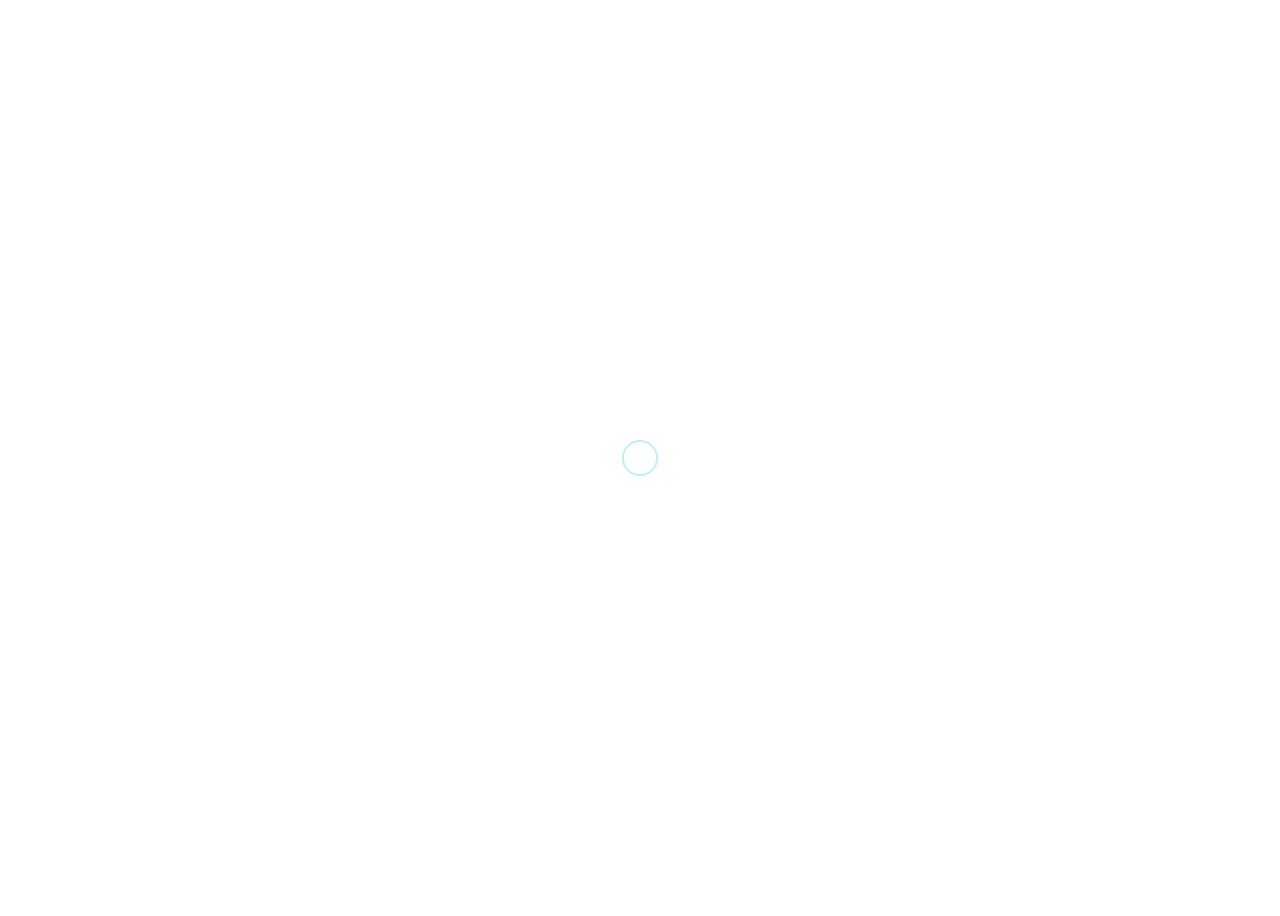
==== v1.0.0/index.html @ 7880ff2a "v1.0.0" ====
<!DOCTYPE html><html lang="en"><head><meta charset="utf-8"><meta name="viewport" content="width=device-width,initial-scale=1,shrink-to-fit=no"><meta name="theme-color" content="#000000"><link rel="manifest" href="/manifest.json"><link rel="shortcut icon" href="/favicon.ico"><title>React App</title><style>#noscript-err{background-color:#ff4d4f;color:rgba(255,255,255,.9);text-align:center;padding:1rem}#loader-container{height:100vh;display:flex;align-items:center;justify-content:center}</style><link href="/static/css/main.6919e2c8.css" rel="stylesheet"></head><body><noscript><div id="noscript-err">You need to enable JavaScript to run this app.</div></noscript><div id="root"><div id="loader-container"><img src="loader.svg" alt="loader"></div></div><script type="text/javascript" src="/static/js/main.deaf9321.js"></script></body></html>
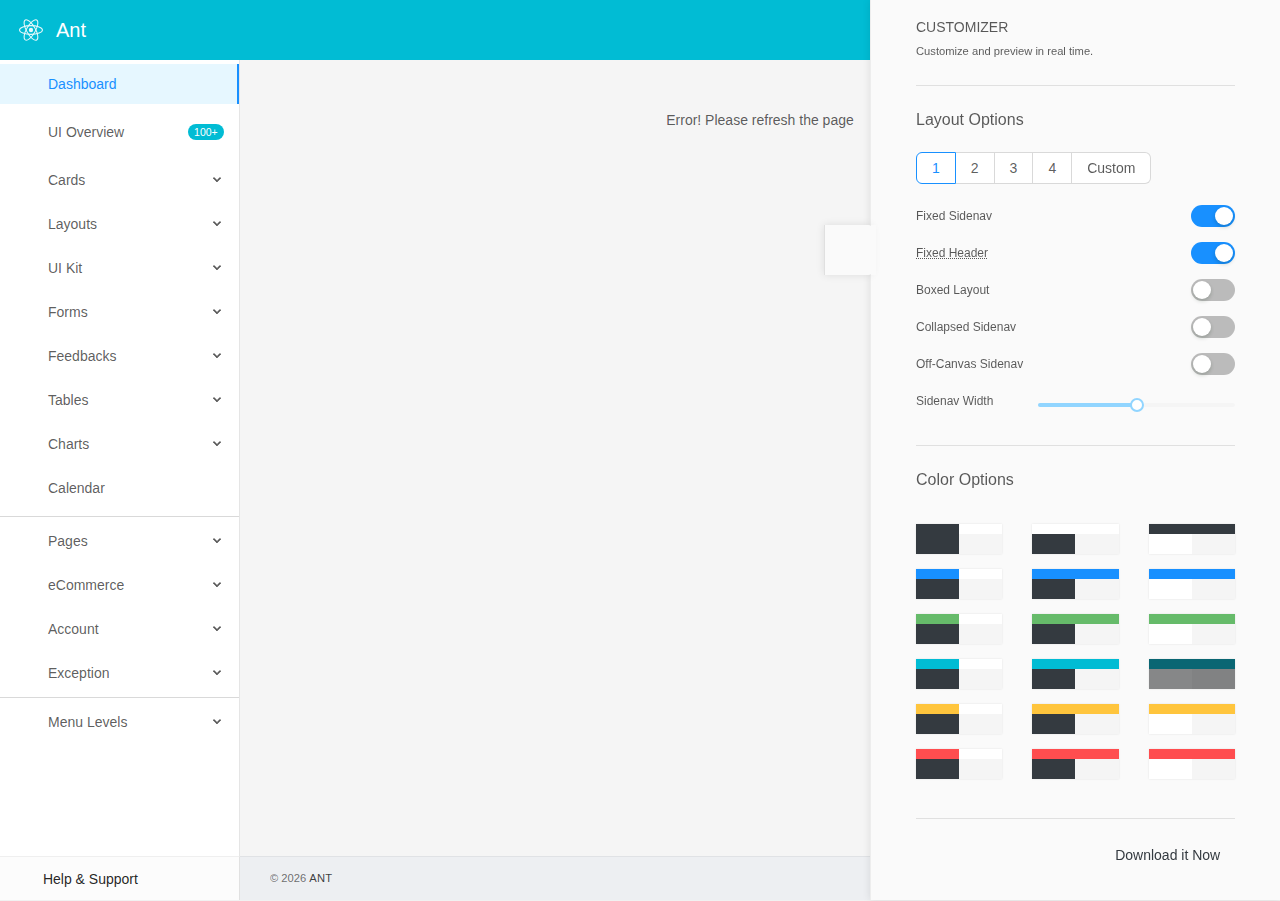
==== commit a4013b5f: "relative" ====
--- a/v1.0.0/index.html
+++ b/v1.0.0/index.html
@@ -1 +1 @@
-<!DOCTYPE html><html lang="en"><head><meta charset="utf-8"><meta name="viewport" content="width=device-width,initial-scale=1,shrink-to-fit=no"><meta name="theme-color" content="#000000"><link rel="manifest" href="/manifest.json"><link rel="shortcut icon" href="/favicon.ico"><title>React App</title><style>#noscript-err{background-color:#ff4d4f;color:rgba(255,255,255,.9);text-align:center;padding:1rem}#loader-container{height:100vh;display:flex;align-items:center;justify-content:center}</style><link href="/static/css/main.6919e2c8.css" rel="stylesheet"></head><body><noscript><div id="noscript-err">You need to enable JavaScript to run this app.</div></noscript><div id="root"><div id="loader-container"><img src="loader.svg" alt="loader"></div></div><script type="text/javascript" src="/static/js/main.deaf9321.js"></script></body></html>+<!DOCTYPE html><html lang="en"><head><meta charset="utf-8"><meta name="viewport" content="width=device-width,initial-scale=1,shrink-to-fit=no"><meta name="theme-color" content="#000000"><link rel="manifest" href="/manifest.json"><link rel="shortcut icon" href="/favicon.ico"><title>React App</title><style>#noscript-err{background-color:#ff4d4f;color:rgba(255,255,255,.9);text-align:center;padding:1rem}#loader-container{height:100vh;display:flex;align-items:center;justify-content:center}</style><link href="static/css/main.6919e2c8.css" rel="stylesheet"></head><body><noscript><div id="noscript-err">You need to enable JavaScript to run this app.</div></noscript><div id="root"><div id="loader-container"><img src="loader.svg" alt="loader"></div></div><script type="text/javascript" src="static/js/main.deaf9321.js"></script></body></html>--- a/v1.0.0/static/css/main.6919e2c8.css
+++ b/v1.0.0/static/css/main.6919e2c8.css
@@ -0,0 +1,7 @@
+.drawer{position:fixed;top:0;width:100%;height:100%;z-index:9999;pointer-events:none}.drawer>*{-webkit-transition:opacity .3s cubic-bezier(.78,.14,.15,.86),box-shaow .3s cubic-bezier(.78,.14,.15,.86),-webkit-transform .3s cubic-bezier(.78,.14,.15,.86);transition:opacity .3s cubic-bezier(.78,.14,.15,.86),box-shaow .3s cubic-bezier(.78,.14,.15,.86),-webkit-transform .3s cubic-bezier(.78,.14,.15,.86);-o-transition:transform .3s cubic-bezier(.78,.14,.15,.86),opacity .3s cubic-bezier(.78,.14,.15,.86),box-shaow .3s cubic-bezier(.78,.14,.15,.86);transition:transform .3s cubic-bezier(.78,.14,.15,.86),opacity .3s cubic-bezier(.78,.14,.15,.86),box-shaow .3s cubic-bezier(.78,.14,.15,.86);transition:transform .3s cubic-bezier(.78,.14,.15,.86),opacity .3s cubic-bezier(.78,.14,.15,.86),box-shaow .3s cubic-bezier(.78,.14,.15,.86),-webkit-transform .3s cubic-bezier(.78,.14,.15,.86)}.drawer-mask{background:#000;opacity:0;width:100%;height:100%;top:0}.drawer-content-wrapper,.drawer-mask{position:absolute}.drawer-content{background:#fff;overflow:auto;z-index:1;position:relative}.drawer-handle{position:absolute;top:72px;width:41px;height:40px;cursor:pointer;pointer-events:auto;z-index:0;text-align:center;line-height:40px;font-size:16px;display:-ms-flexbox;display:flex;-ms-flex-pack:center;justify-content:center;-ms-flex-align:center;align-items:center;background:#fff}.drawer-handle-icon{width:14px;height:2px;background:#333;position:relative;-webkit-transition:background .3s cubic-bezier(.78,.14,.15,.86);-o-transition:background .3s cubic-bezier(.78,.14,.15,.86);transition:background .3s cubic-bezier(.78,.14,.15,.86)}.drawer-handle-icon:after,.drawer-handle-icon:before{content:"";display:block;position:absolute;background:#333;width:100%;height:2px;-webkit-transition:-webkit-transform .3s cubic-bezier(.78,.14,.15,.86);transition:-webkit-transform .3s cubic-bezier(.78,.14,.15,.86);-o-transition:transform .3s cubic-bezier(.78,.14,.15,.86);transition:transform .3s cubic-bezier(.78,.14,.15,.86);transition:transform .3s cubic-bezier(.78,.14,.15,.86),-webkit-transform .3s cubic-bezier(.78,.14,.15,.86)}.drawer-handle-icon:before{top:-5px}.drawer-handle-icon:after{top:5px}.drawer-left .drawer-content,.drawer-left .drawer-content-wrapper,.drawer-right .drawer-content,.drawer-right .drawer-content-wrapper{height:100%}.drawer-left .drawer-handle{right:-40px;border-radius:0 4px 4px 0}.drawer-left .drawer-handle,.drawer-left.drawer-open .drawer-wrapper{-webkit-box-shadow:2px 0 8px rgba(0,0,0,.15);box-shadow:2px 0 8px rgba(0,0,0,.15)}.drawer-right .drawer-content-wrapper{right:0}.drawer-right .drawer-handle{left:-40px;border-radius:4px 0 0 4px}.drawer-right .drawer-handle,.drawer-right.drawer-open .drawer-wrapper{-webkit-box-shadow:-2px 0 8px rgba(0,0,0,.15);box-shadow:-2px 0 8px rgba(0,0,0,.15)}.drawer-bottom .drawer-content,.drawer-bottom .drawer-content-wrapper,.drawer-top .drawer-content,.drawer-top .drawer-content-wrapper{width:100%}.drawer-bottom .drawer-handle,.drawer-top .drawer-handle{left:50%;margin-left:-20px}.drawer-top .drawer-handle{top:auto;bottom:-40px;border-radius:0 0 4px 4px}.drawer-top .drawer-handle,.drawer-top.drawer-open .drawer-wrapper{-webkit-box-shadow:0 2px 8px rgba(0,0,0,.15);box-shadow:0 2px 8px rgba(0,0,0,.15)}.drawer-bottom .drawer-content-wrapper{bottom:0}.drawer-bottom .drawer-handle{top:-40px;border-radius:4px 4px 0 0}.drawer-bottom .drawer-handle,.drawer-bottom.drawer-open .drawer-wrapper{-webkit-box-shadow:0 -2px 8px rgba(0,0,0,.15);box-shadow:0 -2px 8px rgba(0,0,0,.15)}.drawer.drawer-open>*{pointer-events:auto}.drawer.drawer-open .drawer-mask{opacity:.3}.drawer.drawer-open .drawer-handle-icon{background:transparent}.drawer.drawer-open .drawer-handle-icon:before{-webkit-transform:translateY(5px) rotate(45deg);transform:translateY(5px) rotate(45deg)}.drawer.drawer-open .drawer-handle-icon:after{-webkit-transform:translateY(-5px) rotate(-45deg);transform:translateY(-5px) rotate(-45deg)}@font-face{font-family:Monospaced Number;src:local("Tahoma");unicode-range:u+30-39}@font-face{font-family:Monospaced Number;font-weight:700;src:local("Tahoma-Bold");unicode-range:u+30-39}@font-face{font-family:Chinese Quote;src:local("PingFang SC"),local("SimSun");unicode-range:u+2018,u+2019,u+201c,u+201d}body,html{width:100%;height:100%}input::-ms-clear,input::-ms-reveal{display:none}*,:after,:before{-webkit-box-sizing:border-box;box-sizing:border-box}html{font-family:sans-serif;line-height:1.15;-webkit-text-size-adjust:100%;-ms-text-size-adjust:100%;-ms-overflow-style:scrollbar;-webkit-tap-highlight-color:rgba(0,0,0,0)}@-ms-viewport{width:device-width}article,aside,dialog,figcaption,figure,footer,header,hgroup,main,nav,section{display:block}body{margin:0;font-family:Chinese Quote,-apple-system,BlinkMacSystemFont,Segoe UI,Roboto,PingFang SC,Hiragino Sans GB,Microsoft YaHei,Helvetica Neue,Helvetica,Arial,sans-serif;font-size:14px;line-height:1.71428571;color:rgba(0,0,0,.65);background-color:#fff}[tabindex="-1"]:focus{outline:none!important}hr{-webkit-box-sizing:content-box;box-sizing:content-box;height:0;overflow:visible}h1,h2,h3,h4,h5,h6{margin-top:0;margin-bottom:.5em;color:rgba(0,0,0,.85);font-weight:500}p{margin-top:0;margin-bottom:1em}abbr[data-original-title],abbr[title]{text-decoration:underline;-webkit-text-decoration:underline dotted;text-decoration:underline dotted;cursor:help;border-bottom:0}address{margin-bottom:1em;font-style:normal;line-height:inherit}input[type=number],input[type=password],input[type=text],textarea{-webkit-appearance:none}dl,ol,ul{margin-top:0;margin-bottom:1em}ol ol,ol ul,ul ol,ul ul{margin-bottom:0}dt{font-weight:500}dd{margin-bottom:.5em;margin-left:0}blockquote{margin:0 0 1em}dfn{font-style:italic}b,strong{font-weight:bolder}small{font-size:80%}sub,sup{position:relative;font-size:75%;line-height:0;vertical-align:baseline}sub{bottom:-.25em}sup{top:-.5em}a{color:#1890ff;background-color:transparent;text-decoration:none;outline:none;cursor:pointer;-webkit-transition:color .3s;-o-transition:color .3s;transition:color .3s;-webkit-text-decoration-skip:objects}a:focus{text-decoration:underline;-webkit-text-decoration-skip:ink;text-decoration-skip:ink}a:hover{color:#40a9ff}a:active{color:#096dd9}a:active,a:hover{outline:0;text-decoration:none}a[disabled]{color:rgba(0,0,0,.25);cursor:not-allowed;pointer-events:none}code,kbd,pre,samp{font-family:Consolas,Menlo,Courier,monospace;font-size:1em}pre{margin-top:0;margin-bottom:1em;overflow:auto}figure{margin:0 0 1em}img{vertical-align:middle;border-style:none}svg:not(:root){overflow:hidden}[role=button],a,area,button,input:not([type=range]),label,select,summary,textarea{-ms-touch-action:manipulation;touch-action:manipulation}table{border-collapse:collapse}caption{padding-top:.75em;padding-bottom:.3em;color:rgba(0,0,0,.45);text-align:left;caption-side:bottom}th{text-align:inherit}button,input,optgroup,select,textarea{margin:0;font-family:inherit;font-size:inherit;line-height:inherit;color:inherit}button,input{overflow:visible}button,select{text-transform:none}[type=reset],[type=submit],button,html [type=button]{-webkit-appearance:button}[type=button]::-moz-focus-inner,[type=reset]::-moz-focus-inner,[type=submit]::-moz-focus-inner,button::-moz-focus-inner{padding:0;border-style:none}input[type=checkbox],input[type=radio]{-webkit-box-sizing:border-box;box-sizing:border-box;padding:0}input[type=date],input[type=datetime-local],input[type=month],input[type=time]{-webkit-appearance:listbox}textarea{overflow:auto;resize:vertical}fieldset{min-width:0;padding:0;margin:0;border:0}legend{display:block;width:100%;max-width:100%;padding:0;margin-bottom:.5em;font-size:1.5em;line-height:inherit;color:inherit;white-space:normal}progress{vertical-align:baseline}[type=number]::-webkit-inner-spin-button,[type=number]::-webkit-outer-spin-button{height:auto}[type=search]{outline-offset:-2px;-webkit-appearance:none}[type=search]::-webkit-search-cancel-button,[type=search]::-webkit-search-decoration{-webkit-appearance:none}::-webkit-file-upload-button{font:inherit;-webkit-appearance:button}output{display:inline-block}summary{display:list-item}template{display:none}[hidden]{display:none!important}mark{padding:.2em;background-color:#feffe6}::-moz-selection{background:#1890ff;color:#fff}::selection{background:#1890ff;color:#fff}.clearfix{zoom:1}.clearfix:after,.clearfix:before{content:"";display:table}.clearfix:after{clear:both}@font-face{font-family:anticon;src:url("/vendors/antd/iconfont/iconfont.eot");src:url("/vendors/antd/iconfont/iconfont.woff") format("woff"),url("/vendors/antd/iconfont/iconfont.ttf") format("truetype"),url("/vendors/antd/iconfont/iconfont.svg#iconfont") format("svg")}.anticon{display:inline-block;font-style:normal;vertical-align:baseline;text-align:center;text-transform:none;line-height:1;text-rendering:optimizeLegibility;-webkit-font-smoothing:antialiased;-moz-osx-font-smoothing:grayscale}.anticon:before{display:block;font-family:anticon!important}.anticon-step-forward:before{content:"\E600"}.anticon-step-backward:before{content:"\E601"}.anticon-forward:before{content:"\E602"}.anticon-backward:before{content:"\E603"}.anticon-caret-right:before{content:"\E604"}.anticon-caret-left:before{content:"\E605"}.anticon-caret-down:before{content:"\E606"}.anticon-caret-up:before{content:"\E607"}.anticon-caret-circle-right:before,.anticon-circle-right:before,.anticon-right-circle:before{content:"\E608"}.anticon-caret-circle-left:before,.anticon-circle-left:before,.anticon-left-circle:before{content:"\E609"}.anticon-caret-circle-up:before,.anticon-circle-up:before,.anticon-up-circle:before{content:"\E60A"}.anticon-caret-circle-down:before,.anticon-circle-down:before,.anticon-down-circle:before{content:"\E60B"}.anticon-right-circle-o:before{content:"\E60C"}.anticon-caret-circle-o-right:before,.anticon-circle-o-right:before{content:"\E60C"}.anticon-left-circle-o:before{content:"\E60D"}.anticon-caret-circle-o-left:before,.anticon-circle-o-left:before{content:"\E60D"}.anticon-up-circle-o:before{content:"\E60E"}.anticon-caret-circle-o-up:before,.anticon-circle-o-up:before{content:"\E60E"}.anticon-down-circle-o:before{content:"\E60F"}.anticon-caret-circle-o-down:before,.anticon-circle-o-down:before{content:"\E60F"}.anticon-verticle-left:before{content:"\E610"}.anticon-verticle-right:before{content:"\E611"}.anticon-rollback:before{content:"\E612"}.anticon-retweet:before{content:"\E613"}.anticon-shrink:before{content:"\E614"}.anticon-arrow-salt:before,.anticon-arrows-alt:before{content:"\E615"}.anticon-reload:before{content:"\E616"}.anticon-double-right:before{content:"\E617"}.anticon-double-left:before{content:"\E618"}.anticon-arrow-down:before{content:"\E619"}.anticon-arrow-up:before{content:"\E61A"}.anticon-arrow-right:before{content:"\E61B"}.anticon-arrow-left:before{content:"\E61C"}.anticon-down:before{content:"\E61D"}.anticon-up:before{content:"\E61E"}.anticon-right:before{content:"\E61F"}.anticon-left:before{content:"\E620"}.anticon-minus-square-o:before{content:"\E621"}.anticon-minus-circle:before{content:"\E622"}.anticon-minus-circle-o:before{content:"\E623"}.anticon-minus:before{content:"\E624"}.anticon-plus-circle-o:before{content:"\E625"}.anticon-plus-circle:before{content:"\E626"}.anticon-plus:before{content:"\E627"}.anticon-info-circle:before{content:"\E628"}.anticon-info-circle-o:before{content:"\E629"}.anticon-info:before{content:"\E62A"}.anticon-exclamation:before{content:"\E62B"}.anticon-exclamation-circle:before{content:"\E62C"}.anticon-exclamation-circle-o:before{content:"\E62D"}.anticon-close-circle:before,.anticon-cross-circle:before{content:"\E62E"}.anticon-close-circle-o:before,.anticon-cross-circle-o:before{content:"\E62F"}.anticon-check-circle:before{content:"\E630"}.anticon-check-circle-o:before{content:"\E631"}.anticon-check:before{content:"\E632"}.anticon-close:before,.anticon-cross:before{content:"\E633"}.anticon-customer-service:before,.anticon-customerservice:before{content:"\E634"}.anticon-credit-card:before{content:"\E635"}.anticon-code-o:before{content:"\E636"}.anticon-book:before{content:"\E637"}.anticon-bars:before{content:"\E639"}.anticon-question:before{content:"\E63A"}.anticon-question-circle:before{content:"\E63B"}.anticon-question-circle-o:before{content:"\E63C"}.anticon-pause:before{content:"\E63D"}.anticon-pause-circle:before{content:"\E63E"}.anticon-pause-circle-o:before{content:"\E63F"}.anticon-clock-circle:before{content:"\E640"}.anticon-clock-circle-o:before{content:"\E641"}.anticon-swap:before{content:"\E642"}.anticon-swap-left:before{content:"\E643"}.anticon-swap-right:before{content:"\E644"}.anticon-plus-square-o:before{content:"\E645"}.anticon-frown-circle:before,.anticon-frown:before{content:"\E646"}.anticon-ellipsis:before{content:"\E647"}.anticon-copy:before{content:"\E648"}.anticon-menu-fold:before{content:"\E9AC"}.anticon-mail:before{content:"\E659"}.anticon-logout:before{content:"\E65A"}.anticon-link:before{content:"\E65B"}.anticon-area-chart:before{content:"\E65C"}.anticon-line-chart:before{content:"\E65D"}.anticon-home:before{content:"\E65E"}.anticon-laptop:before{content:"\E65F"}.anticon-star:before{content:"\E660"}.anticon-star-o:before{content:"\E661"}.anticon-folder:before{content:"\E662"}.anticon-filter:before{content:"\E663"}.anticon-file:before{content:"\E664"}.anticon-exception:before{content:"\E665"}.anticon-meh-circle:before,.anticon-meh:before{content:"\E666"}.anticon-meh-o:before{content:"\E667"}.anticon-shopping-cart:before{content:"\E668"}.anticon-save:before{content:"\E669"}.anticon-user:before{content:"\E66A"}.anticon-video-camera:before{content:"\E66B"}.anticon-to-top:before{content:"\E66C"}.anticon-team:before{content:"\E66D"}.anticon-tablet:before{content:"\E66E"}.anticon-solution:before{content:"\E66F"}.anticon-search:before{content:"\E670"}.anticon-share-alt:before{content:"\E671"}.anticon-setting:before{content:"\E672"}.anticon-poweroff:before{content:"\E6D5"}.anticon-picture:before{content:"\E674"}.anticon-phone:before{content:"\E675"}.anticon-paper-clip:before{content:"\E676"}.anticon-notification:before{content:"\E677"}.anticon-mobile:before{content:"\E678"}.anticon-menu-unfold:before{content:"\E9AD"}.anticon-inbox:before{content:"\E67A"}.anticon-lock:before{content:"\E67B"}.anticon-qrcode:before{content:"\E67C"}.anticon-play-circle:before{content:"\E6D0"}.anticon-play-circle-o:before{content:"\E6D1"}.anticon-tag:before{content:"\E6D2"}.anticon-tag-o:before{content:"\E6D3"}.anticon-tags:before{content:"\E67D"}.anticon-tags-o:before{content:"\E67E"}.anticon-cloud-o:before{content:"\E67F"}.anticon-cloud:before{content:"\E680"}.anticon-cloud-upload:before{content:"\E681"}.anticon-cloud-download:before{content:"\E682"}.anticon-cloud-download-o:before{content:"\E683"}.anticon-cloud-upload-o:before{content:"\E684"}.anticon-environment:before{content:"\E685"}.anticon-environment-o:before{content:"\E686"}.anticon-eye:before{content:"\E687"}.anticon-eye-o:before{content:"\E688"}.anticon-camera:before{content:"\E689"}.anticon-camera-o:before{content:"\E68A"}.anticon-windows:before{content:"\E68B"}.anticon-apple:before{content:"\E68C"}.anticon-apple-o:before{content:"\E6D4"}.anticon-android:before{content:"\E938"}.anticon-android-o:before{content:"\E68D"}.anticon-aliwangwang:before{content:"\E68E"}.anticon-aliwangwang-o:before{content:"\E68F"}.anticon-export:before{content:"\E691"}.anticon-edit:before{content:"\E692"}.anticon-appstore-o:before{content:"\E695"}.anticon-appstore:before{content:"\E696"}.anticon-scan:before{content:"\E697"}.anticon-file-text:before{content:"\E698"}.anticon-folder-open:before{content:"\E699"}.anticon-hdd:before{content:"\E69A"}.anticon-ie:before{content:"\E69B"}.anticon-file-jpg:before{content:"\E69C"}.anticon-like:before{content:"\E64C"}.anticon-like-o:before{content:"\E69D"}.anticon-dislike:before{content:"\E64B"}.anticon-dislike-o:before{content:"\E69E"}.anticon-delete:before{content:"\E69F"}.anticon-enter:before{content:"\E6A0"}.anticon-pushpin-o:before{content:"\E6A1"}.anticon-pushpin:before{content:"\E6A2"}.anticon-heart:before{content:"\E6A3"}.anticon-heart-o:before{content:"\E6A4"}.anticon-pay-circle:before{content:"\E6A5"}.anticon-pay-circle-o:before{content:"\E6A6"}.anticon-smile-circle:before,.anticon-smile:before{content:"\E6A7"}.anticon-smile-o:before{content:"\E6A8"}.anticon-frown-o:before{content:"\E6A9"}.anticon-calculator:before{content:"\E6AA"}.anticon-message:before{content:"\E6AB"}.anticon-chrome:before{content:"\E6AC"}.anticon-github:before{content:"\E6AD"}.anticon-file-unknown:before{content:"\E6AF"}.anticon-file-excel:before{content:"\E6B0"}.anticon-file-ppt:before{content:"\E6B1"}.anticon-file-word:before{content:"\E6B2"}.anticon-file-pdf:before{content:"\E6B3"}.anticon-desktop:before{content:"\E6B4"}.anticon-upload:before{content:"\E6B6"}.anticon-download:before{content:"\E6B7"}.anticon-pie-chart:before{content:"\E6B8"}.anticon-unlock:before{content:"\E6BA"}.anticon-calendar:before{content:"\E6BB"}.anticon-windows-o:before{content:"\E6BC"}.anticon-dot-chart:before{content:"\E6BD"}.anticon-bar-chart:before{content:"\E6BE"}.anticon-code:before{content:"\E6BF"}.anticon-api:before{content:"\E951"}.anticon-plus-square:before{content:"\E6C0"}.anticon-minus-square:before{content:"\E6C1"}.anticon-close-square:before{content:"\E6C2"}.anticon-close-square-o:before{content:"\E6C3"}.anticon-check-square:before{content:"\E6C4"}.anticon-check-square-o:before{content:"\E6C5"}.anticon-fast-backward:before{content:"\E6C6"}.anticon-fast-forward:before{content:"\E6C7"}.anticon-up-square:before{content:"\E6C8"}.anticon-down-square:before{content:"\E6C9"}.anticon-left-square:before{content:"\E6CA"}.anticon-right-square:before{content:"\E6CB"}.anticon-right-square-o:before{content:"\E6CC"}.anticon-left-square-o:before{content:"\E6CD"}.anticon-down-square-o:before{content:"\E6CE"}.anticon-up-square-o:before{content:"\E6CF"}.anticon-loading:before{content:"\E64D"}.anticon-loading-3-quarters:before{content:"\E6AE"}.anticon-bulb:before{content:"\E649"}.anticon-select:before{content:"\E64A"}.anticon-addfile:before,.anticon-file-add:before{content:"\E910"}.anticon-addfolder:before,.anticon-folder-add:before{content:"\E914"}.anticon-switcher:before{content:"\E913"}.anticon-rocket:before{content:"\E90F"}.anticon-dingding:before{content:"\E923"}.anticon-dingding-o:before{content:"\E925"}.anticon-bell:before{content:"\E64E"}.anticon-disconnect:before{content:"\E64F"}.anticon-database:before{content:"\E650"}.anticon-compass:before{content:"\E6DB"}.anticon-barcode:before{content:"\E652"}.anticon-hourglass:before{content:"\E653"}.anticon-key:before{content:"\E654"}.anticon-flag:before{content:"\E655"}.anticon-layout:before{content:"\E656"}.anticon-login:before{content:"\E657"}.anticon-printer:before{content:"\E673"}.anticon-sound:before{content:"\E6E9"}.anticon-usb:before{content:"\E6D7"}.anticon-skin:before{content:"\E6D8"}.anticon-tool:before{content:"\E6D9"}.anticon-sync:before{content:"\E6DA"}.anticon-wifi:before{content:"\E6D6"}.anticon-car:before{content:"\E6DC"}.anticon-copyright:before{content:"\E6DE"}.anticon-schedule:before{content:"\E6DF"}.anticon-user-add:before{content:"\E6ED"}.anticon-user-delete:before{content:"\E6E0"}.anticon-usergroup-add:before{content:"\E6DD"}.anticon-usergroup-delete:before{content:"\E6E1"}.anticon-man:before{content:"\E6E2"}.anticon-woman:before{content:"\E6EC"}.anticon-shop:before{content:"\E6E3"}.anticon-gift:before{content:"\E6E4"}.anticon-idcard:before{content:"\E6E5"}.anticon-medicine-box:before{content:"\E6E6"}.anticon-red-envelope:before{content:"\E6E7"}.anticon-coffee:before{content:"\E6E8"}.anticon-trademark:before{content:"\E651"}.anticon-safety:before{content:"\E6EA"}.anticon-wallet:before{content:"\E6EB"}.anticon-bank:before{content:"\E6EE"}.anticon-trophy:before{content:"\E6EF"}.anticon-contacts:before{content:"\E6F0"}.anticon-global:before{content:"\E6F1"}.anticon-shake:before{content:"\E94F"}.anticon-fork:before{content:"\E6F2"}.anticon-dashboard:before{content:"\E99A"}.anticon-profile:before{content:"\E999"}.anticon-table:before{content:"\E998"}.anticon-warning:before{content:"\E997"}.anticon-form:before{content:"\E996"}.anticon-spin:before{display:inline-block;-webkit-animation:loadingCircle 1s infinite linear;animation:loadingCircle 1s infinite linear}.anticon-weibo-square:before{content:"\E6F5"}.anticon-weibo-circle:before{content:"\E6F4"}.anticon-taobao-circle:before{content:"\E6F3"}.anticon-html5:before{content:"\E9C7"}.anticon-weibo:before{content:"\E9C6"}.anticon-twitter:before{content:"\E9C5"}.anticon-wechat:before{content:"\E9C4"}.anticon-youtube:before{content:"\E9C3"}.anticon-alipay-circle:before{content:"\E9C2"}.anticon-taobao:before{content:"\E9C1"}.anticon-skype:before{content:"\E9C0"}.anticon-qq:before{content:"\E9BF"}.anticon-medium-workmark:before{content:"\E9BE"}.anticon-gitlab:before{content:"\E9BD"}.anticon-medium:before{content:"\E9BC"}.anticon-linkedin:before{content:"\E9BB"}.anticon-google-plus:before{content:"\E9BA"}.anticon-dropbox:before{content:"\E9B9"}.anticon-facebook:before{content:"\E9B8"}.anticon-codepen:before{content:"\E9B7"}.anticon-amazon:before{content:"\E9B6"}.anticon-google:before{content:"\E9B5"}.anticon-codepen-circle:before{content:"\E9B4"}.anticon-alipay:before{content:"\E9B3"}.anticon-ant-design:before{content:"\E9B2"}.anticon-aliyun:before{content:"\E9F4"}.anticon-zhihu:before{content:"\E703"}.anticon-file-markdown:before{content:"\E704"}.anticon-slack:before{content:"\E705"}.anticon-slack-square:before{content:"\E706"}.anticon-behance:before{content:"\E707"}.anticon-behance-square:before{content:"\E708"}.anticon-dribbble:before{content:"\E709"}.anticon-dribbble-square:before{content:"\E70A"}.anticon-instagram:before{content:"\E70B"}.anticon-yuque:before{content:"\E70C"}.fade-appear,.fade-enter,.fade-leave{-webkit-animation-duration:.2s;animation-duration:.2s;-webkit-animation-fill-mode:both;animation-fill-mode:both;-webkit-animation-play-state:paused;animation-play-state:paused}.fade-appear.fade-appear-active,.fade-enter.fade-enter-active{-webkit-animation-name:antFadeIn;animation-name:antFadeIn;-webkit-animation-play-state:running;animation-play-state:running}.fade-leave.fade-leave-active{-webkit-animation-name:antFadeOut;animation-name:antFadeOut;-webkit-animation-play-state:running;animation-play-state:running;pointer-events:none}.fade-appear,.fade-enter{opacity:0}.fade-appear,.fade-enter,.fade-leave{-webkit-animation-timing-function:linear;animation-timing-function:linear}@-webkit-keyframes antFadeIn{0%{opacity:0}to{opacity:1}}@keyframes antFadeIn{0%{opacity:0}to{opacity:1}}@-webkit-keyframes antFadeOut{0%{opacity:1}to{opacity:0}}@keyframes antFadeOut{0%{opacity:1}to{opacity:0}}.move-up-appear,.move-up-enter,.move-up-leave{-webkit-animation-duration:.2s;animation-duration:.2s;-webkit-animation-fill-mode:both;animation-fill-mode:both;-webkit-animation-play-state:paused;animation-play-state:paused}.move-up-appear.move-up-appear-active,.move-up-enter.move-up-enter-active{-webkit-animation-name:antMoveUpIn;animation-name:antMoveUpIn;-webkit-animation-play-state:running;animation-play-state:running}.move-up-leave.move-up-leave-active{-webkit-animation-name:antMoveUpOut;animation-name:antMoveUpOut;-webkit-animation-play-state:running;animation-play-state:running;pointer-events:none}.move-up-appear,.move-up-enter{opacity:0;-webkit-animation-timing-function:cubic-bezier(.08,.82,.17,1);animation-timing-function:cubic-bezier(.08,.82,.17,1)}.move-up-leave{-webkit-animation-timing-function:cubic-bezier(.6,.04,.98,.34);animation-timing-function:cubic-bezier(.6,.04,.98,.34)}.move-down-appear,.move-down-enter,.move-down-leave{-webkit-animation-duration:.2s;animation-duration:.2s;-webkit-animation-fill-mode:both;animation-fill-mode:both;-webkit-animation-play-state:paused;animation-play-state:paused}.move-down-appear.move-down-appear-active,.move-down-enter.move-down-enter-active{-webkit-animation-name:antMoveDownIn;animation-name:antMoveDownIn;-webkit-animation-play-state:running;animation-play-state:running}.move-down-leave.move-down-leave-active{-webkit-animation-name:antMoveDownOut;animation-name:antMoveDownOut;-webkit-animation-play-state:running;animation-play-state:running;pointer-events:none}.move-down-appear,.move-down-enter{opacity:0;-webkit-animation-timing-function:cubic-bezier(.08,.82,.17,1);animation-timing-function:cubic-bezier(.08,.82,.17,1)}.move-down-leave{-webkit-animation-timing-function:cubic-bezier(.6,.04,.98,.34);animation-timing-function:cubic-bezier(.6,.04,.98,.34)}.move-left-appear,.move-left-enter,.move-left-leave{-webkit-animation-duration:.2s;animation-duration:.2s;-webkit-animation-fill-mode:both;animation-fill-mode:both;-webkit-animation-play-state:paused;animation-play-state:paused}.move-left-appear.move-left-appear-active,.move-left-enter.move-left-enter-active{-webkit-animation-name:antMoveLeftIn;animation-name:antMoveLeftIn;-webkit-animation-play-state:running;animation-play-state:running}.move-left-leave.move-left-leave-active{-webkit-animation-name:antMoveLeftOut;animation-name:antMoveLeftOut;-webkit-animation-play-state:running;animation-play-state:running;pointer-events:none}.move-left-appear,.move-left-enter{opacity:0;-webkit-animation-timing-function:cubic-bezier(.08,.82,.17,1);animation-timing-function:cubic-bezier(.08,.82,.17,1)}.move-left-leave{-webkit-animation-timing-function:cubic-bezier(.6,.04,.98,.34);animation-timing-function:cubic-bezier(.6,.04,.98,.34)}.move-right-appear,.move-right-enter,.move-right-leave{-webkit-animation-duration:.2s;animation-duration:.2s;-webkit-animation-fill-mode:both;animation-fill-mode:both;-webkit-animation-play-state:paused;animation-play-state:paused}.move-right-appear.move-right-appear-active,.move-right-enter.move-right-enter-active{-webkit-animation-name:antMoveRightIn;animation-name:antMoveRightIn;-webkit-animation-play-state:running;animation-play-state:running}.move-right-leave.move-right-leave-active{-webkit-animation-name:antMoveRightOut;animation-name:antMoveRightOut;-webkit-animation-play-state:running;animation-play-state:running;pointer-events:none}.move-right-appear,.move-right-enter{opacity:0;-webkit-animation-timing-function:cubic-bezier(.08,.82,.17,1);animation-timing-function:cubic-bezier(.08,.82,.17,1)}.move-right-leave{-webkit-animation-timing-function:cubic-bezier(.6,.04,.98,.34);animation-timing-function:cubic-bezier(.6,.04,.98,.34)}@-webkit-keyframes antMoveDownIn{0%{-webkit-transform-origin:0 0;transform-origin:0 0;-webkit-transform:translateY(100%);transform:translateY(100%);opacity:0}to{-webkit-transform-origin:0 0;transform-origin:0 0;-webkit-transform:translateY(0);transform:translateY(0);opacity:1}}@keyframes antMoveDownIn{0%{-webkit-transform-origin:0 0;transform-origin:0 0;-webkit-transform:translateY(100%);transform:translateY(100%);opacity:0}to{-webkit-transform-origin:0 0;transform-origin:0 0;-webkit-transform:translateY(0);transform:translateY(0);opacity:1}}@-webkit-keyframes antMoveDownOut{0%{-webkit-transform-origin:0 0;transform-origin:0 0;-webkit-transform:translateY(0);transform:translateY(0);opacity:1}to{-webkit-transform-origin:0 0;transform-origin:0 0;-webkit-transform:translateY(100%);transform:translateY(100%);opacity:0}}@keyframes antMoveDownOut{0%{-webkit-transform-origin:0 0;transform-origin:0 0;-webkit-transform:translateY(0);transform:translateY(0);opacity:1}to{-webkit-transform-origin:0 0;transform-origin:0 0;-webkit-transform:translateY(100%);transform:translateY(100%);opacity:0}}@-webkit-keyframes antMoveLeftIn{0%{-webkit-transform-origin:0 0;transform-origin:0 0;-webkit-transform:translateX(-100%);transform:translateX(-100%);opacity:0}to{-webkit-transform-origin:0 0;transform-origin:0 0;-webkit-transform:translateX(0);transform:translateX(0);opacity:1}}@keyframes antMoveLeftIn{0%{-webkit-transform-origin:0 0;transform-origin:0 0;-webkit-transform:translateX(-100%);transform:translateX(-100%);opacity:0}to{-webkit-transform-origin:0 0;transform-origin:0 0;-webkit-transform:translateX(0);transform:translateX(0);opacity:1}}@-webkit-keyframes antMoveLeftOut{0%{-webkit-transform-origin:0 0;transform-origin:0 0;-webkit-transform:translateX(0);transform:translateX(0);opacity:1}to{-webkit-transform-origin:0 0;transform-origin:0 0;-webkit-transform:translateX(-100%);transform:translateX(-100%);opacity:0}}@keyframes antMoveLeftOut{0%{-webkit-transform-origin:0 0;transform-origin:0 0;-webkit-transform:translateX(0);transform:translateX(0);opacity:1}to{-webkit-transform-origin:0 0;transform-origin:0 0;-webkit-transform:translateX(-100%);transform:translateX(-100%);opacity:0}}@-webkit-keyframes antMoveRightIn{0%{opacity:0;-webkit-transform-origin:0 0;transform-origin:0 0;-webkit-transform:translateX(100%);transform:translateX(100%)}to{opacity:1;-webkit-transform-origin:0 0;transform-origin:0 0;-webkit-transform:translateX(0);transform:translateX(0)}}@keyframes antMoveRightIn{0%{opacity:0;-webkit-transform-origin:0 0;transform-origin:0 0;-webkit-transform:translateX(100%);transform:translateX(100%)}to{opacity:1;-webkit-transform-origin:0 0;transform-origin:0 0;-webkit-transform:translateX(0);transform:translateX(0)}}@-webkit-keyframes antMoveRightOut{0%{-webkit-transform-origin:0 0;transform-origin:0 0;-webkit-transform:translateX(0);transform:translateX(0);opacity:1}to{-webkit-transform-origin:0 0;transform-origin:0 0;-webkit-transform:translateX(100%);transform:translateX(100%);opacity:0}}@keyframes antMoveRightOut{0%{-webkit-transform-origin:0 0;transform-origin:0 0;-webkit-transform:translateX(0);transform:translateX(0);opacity:1}to{-webkit-transform-origin:0 0;transform-origin:0 0;-webkit-transform:translateX(100%);transform:translateX(100%);opacity:0}}@-webkit-keyframes antMoveUpIn{0%{-webkit-transform-origin:0 0;transform-origin:0 0;-webkit-transform:translateY(-100%);transform:translateY(-100%);opacity:0}to{-webkit-transform-origin:0 0;transform-origin:0 0;-webkit-transform:translateY(0);transform:translateY(0);opacity:1}}@keyframes antMoveUpIn{0%{-webkit-transform-origin:0 0;transform-origin:0 0;-webkit-transform:translateY(-100%);transform:translateY(-100%);opacity:0}to{-webkit-transform-origin:0 0;transform-origin:0 0;-webkit-transform:translateY(0);transform:translateY(0);opacity:1}}@-webkit-keyframes antMoveUpOut{0%{-webkit-transform-origin:0 0;transform-origin:0 0;-webkit-transform:translateY(0);transform:translateY(0);opacity:1}to{-webkit-transform-origin:0 0;transform-origin:0 0;-webkit-transform:translateY(-100%);transform:translateY(-100%);opacity:0}}@keyframes antMoveUpOut{0%{-webkit-transform-origin:0 0;transform-origin:0 0;-webkit-transform:translateY(0);transform:translateY(0);opacity:1}to{-webkit-transform-origin:0 0;transform-origin:0 0;-webkit-transform:translateY(-100%);transform:translateY(-100%);opacity:0}}@-webkit-keyframes loadingCircle{0%{-webkit-transform-origin:50% 50%;transform-origin:50% 50%;-webkit-transform:rotate(0deg);transform:rotate(0deg)}to{-webkit-transform-origin:50% 50%;transform-origin:50% 50%;-webkit-transform:rotate(1turn);transform:rotate(1turn)}}@keyframes loadingCircle{0%{-webkit-transform-origin:50% 50%;transform-origin:50% 50%;-webkit-transform:rotate(0deg);transform:rotate(0deg)}to{-webkit-transform-origin:50% 50%;transform-origin:50% 50%;-webkit-transform:rotate(1turn);transform:rotate(1turn)}}.slide-up-appear,.slide-up-enter,.slide-up-leave{-webkit-animation-duration:.2s;animation-duration:.2s;-webkit-animation-fill-mode:both;animation-fill-mode:both;-webkit-animation-play-state:paused;animation-play-state:paused}.slide-up-appear.slide-up-appear-active,.slide-up-enter.slide-up-enter-active{-webkit-animation-name:antSlideUpIn;animation-name:antSlideUpIn;-webkit-animation-play-state:running;animation-play-state:running}.slide-up-leave.slide-up-leave-active{-webkit-animation-name:antSlideUpOut;animation-name:antSlideUpOut;-webkit-animation-play-state:running;animation-play-state:running;pointer-events:none}.slide-up-appear,.slide-up-enter{opacity:0;-webkit-animation-timing-function:cubic-bezier(.23,1,.32,1);animation-timing-function:cubic-bezier(.23,1,.32,1)}.slide-up-leave{-webkit-animation-timing-function:cubic-bezier(.755,.05,.855,.06);animation-timing-function:cubic-bezier(.755,.05,.855,.06)}.slide-down-appear,.slide-down-enter,.slide-down-leave{-webkit-animation-duration:.2s;animation-duration:.2s;-webkit-animation-fill-mode:both;animation-fill-mode:both;-webkit-animation-play-state:paused;animation-play-state:paused}.slide-down-appear.slide-down-appear-active,.slide-down-enter.slide-down-enter-active{-webkit-animation-name:antSlideDownIn;animation-name:antSlideDownIn;-webkit-animation-play-state:running;animation-play-state:running}.slide-down-leave.slide-down-leave-active{-webkit-animation-name:antSlideDownOut;animation-name:antSlideDownOut;-webkit-animation-play-state:running;animation-play-state:running;pointer-events:none}.slide-down-appear,.slide-down-enter{opacity:0;-webkit-animation-timing-function:cubic-bezier(.23,1,.32,1);animation-timing-function:cubic-bezier(.23,1,.32,1)}.slide-down-leave{-webkit-animation-timing-function:cubic-bezier(.755,.05,.855,.06);animation-timing-function:cubic-bezier(.755,.05,.855,.06)}.slide-left-appear,.slide-left-enter,.slide-left-leave{-webkit-animation-duration:.2s;animation-duration:.2s;-webkit-animation-fill-mode:both;animation-fill-mode:both;-webkit-animation-play-state:paused;animation-play-state:paused}.slide-left-appear.slide-left-appear-active,.slide-left-enter.slide-left-enter-active{-webkit-animation-name:antSlideLeftIn;animation-name:antSlideLeftIn;-webkit-animation-play-state:running;animation-play-state:running}.slide-left-leave.slide-left-leave-active{-webkit-animation-name:antSlideLeftOut;animation-name:antSlideLeftOut;-webkit-animation-play-state:running;animation-play-state:running;pointer-events:none}.slide-left-appear,.slide-left-enter{opacity:0;-webkit-animation-timing-function:cubic-bezier(.23,1,.32,1);animation-timing-function:cubic-bezier(.23,1,.32,1)}.slide-left-leave{-webkit-animation-timing-function:cubic-bezier(.755,.05,.855,.06);animation-timing-function:cubic-bezier(.755,.05,.855,.06)}.slide-right-appear,.slide-right-enter,.slide-right-leave{-webkit-animation-duration:.2s;animation-duration:.2s;-webkit-animation-fill-mode:both;animation-fill-mode:both;-webkit-animation-play-state:paused;animation-play-state:paused}.slide-right-appear.slide-right-appear-active,.slide-right-enter.slide-right-enter-active{-webkit-animation-name:antSlideRightIn;animation-name:antSlideRightIn;-webkit-animation-play-state:running;animation-play-state:running}.slide-right-leave.slide-right-leave-active{-webkit-animation-name:antSlideRightOut;animation-name:antSlideRightOut;-webkit-animation-play-state:running;animation-play-state:running;pointer-events:none}.slide-right-appear,.slide-right-enter{opacity:0;-webkit-animation-timing-function:cubic-bezier(.23,1,.32,1);animation-timing-function:cubic-bezier(.23,1,.32,1)}.slide-right-leave{-webkit-animation-timing-function:cubic-bezier(.755,.05,.855,.06);animation-timing-function:cubic-bezier(.755,.05,.855,.06)}@-webkit-keyframes antSlideUpIn{0%{opacity:0;-webkit-transform-origin:0 0;transform-origin:0 0;-webkit-transform:scaleY(.8);transform:scaleY(.8)}to{opacity:1;-webkit-transform-origin:0 0;transform-origin:0 0;-webkit-transform:scaleY(1);transform:scaleY(1)}}@keyframes antSlideUpIn{0%{opacity:0;-webkit-transform-origin:0 0;transform-origin:0 0;-webkit-transform:scaleY(.8);transform:scaleY(.8)}to{opacity:1;-webkit-transform-origin:0 0;transform-origin:0 0;-webkit-transform:scaleY(1);transform:scaleY(1)}}@-webkit-keyframes antSlideUpOut{0%{opacity:1;-webkit-transform-origin:0 0;transform-origin:0 0;-webkit-transform:scaleY(1);transform:scaleY(1)}to{opacity:0;-webkit-transform-origin:0 0;transform-origin:0 0;-webkit-transform:scaleY(.8);transform:scaleY(.8)}}@keyframes antSlideUpOut{0%{opacity:1;-webkit-transform-origin:0 0;transform-origin:0 0;-webkit-transform:scaleY(1);transform:scaleY(1)}to{opacity:0;-webkit-transform-origin:0 0;transform-origin:0 0;-webkit-transform:scaleY(.8);transform:scaleY(.8)}}@-webkit-keyframes antSlideDownIn{0%{opacity:0;-webkit-transform-origin:100% 100%;transform-origin:100% 100%;-webkit-transform:scaleY(.8);transform:scaleY(.8)}to{opacity:1;-webkit-transform-origin:100% 100%;transform-origin:100% 100%;-webkit-transform:scaleY(1);transform:scaleY(1)}}@keyframes antSlideDownIn{0%{opacity:0;-webkit-transform-origin:100% 100%;transform-origin:100% 100%;-webkit-transform:scaleY(.8);transform:scaleY(.8)}to{opacity:1;-webkit-transform-origin:100% 100%;transform-origin:100% 100%;-webkit-transform:scaleY(1);transform:scaleY(1)}}@-webkit-keyframes antSlideDownOut{0%{opacity:1;-webkit-transform-origin:100% 100%;transform-origin:100% 100%;-webkit-transform:scaleY(1);transform:scaleY(1)}to{opacity:0;-webkit-transform-origin:100% 100%;transform-origin:100% 100%;-webkit-transform:scaleY(.8);transform:scaleY(.8)}}@keyframes antSlideDownOut{0%{opacity:1;-webkit-transform-origin:100% 100%;transform-origin:100% 100%;-webkit-transform:scaleY(1);transform:scaleY(1)}to{opacity:0;-webkit-transform-origin:100% 100%;transform-origin:100% 100%;-webkit-transform:scaleY(.8);transform:scaleY(.8)}}@-webkit-keyframes antSlideLeftIn{0%{opacity:0;-webkit-transform-origin:0 0;transform-origin:0 0;-webkit-transform:scaleX(.8);transform:scaleX(.8)}to{opacity:1;-webkit-transform-origin:0 0;transform-origin:0 0;-webkit-transform:scaleX(1);transform:scaleX(1)}}@keyframes antSlideLeftIn{0%{opacity:0;-webkit-transform-origin:0 0;transform-origin:0 0;-webkit-transform:scaleX(.8);transform:scaleX(.8)}to{opacity:1;-webkit-transform-origin:0 0;transform-origin:0 0;-webkit-transform:scaleX(1);transform:scaleX(1)}}@-webkit-keyframes antSlideLeftOut{0%{opacity:1;-webkit-transform-origin:0 0;transform-origin:0 0;-webkit-transform:scaleX(1);transform:scaleX(1)}to{opacity:0;-webkit-transform-origin:0 0;transform-origin:0 0;-webkit-transform:scaleX(.8);transform:scaleX(.8)}}@keyframes antSlideLeftOut{0%{opacity:1;-webkit-transform-origin:0 0;transform-origin:0 0;-webkit-transform:scaleX(1);transform:scaleX(1)}to{opacity:0;-webkit-transform-origin:0 0;transform-origin:0 0;-webkit-transform:scaleX(.8);transform:scaleX(.8)}}@-webkit-keyframes antSlideRightIn{0%{opacity:0;-webkit-transform-origin:100% 0;transform-origin:100% 0;-webkit-transform:scaleX(.8);transform:scaleX(.8)}to{opacity:1;-webkit-transform-origin:100% 0;transform-origin:100% 0;-webkit-transform:scaleX(1);transform:scaleX(1)}}@keyframes antSlideRightIn{0%{opacity:0;-webkit-transform-origin:100% 0;transform-origin:100% 0;-webkit-transform:scaleX(.8);transform:scaleX(.8)}to{opacity:1;-webkit-transform-origin:100% 0;transform-origin:100% 0;-webkit-transform:scaleX(1);transform:scaleX(1)}}@-webkit-keyframes antSlideRightOut{0%{opacity:1;-webkit-transform-origin:100% 0;transform-origin:100% 0;-webkit-transform:scaleX(1);transform:scaleX(1)}to{opacity:0;-webkit-transform-origin:100% 0;transform-origin:100% 0;-webkit-transform:scaleX(.8);transform:scaleX(.8)}}@keyframes antSlideRightOut{0%{opacity:1;-webkit-transform-origin:100% 0;transform-origin:100% 0;-webkit-transform:scaleX(1);transform:scaleX(1)}to{opacity:0;-webkit-transform-origin:100% 0;transform-origin:100% 0;-webkit-transform:scaleX(.8);transform:scaleX(.8)}}.swing-appear,.swing-enter{-webkit-animation-duration:.2s;animation-duration:.2s;-webkit-animation-fill-mode:both;animation-fill-mode:both;-webkit-animation-play-state:paused;animation-play-state:paused}.swing-appear.swing-appear-active,.swing-enter.swing-enter-active{-webkit-animation-name:antSwingIn;animation-name:antSwingIn;-webkit-animation-play-state:running;animation-play-state:running}@-webkit-keyframes antSwingIn{0%,to{-webkit-transform:translateX(0);transform:translateX(0)}20%{-webkit-transform:translateX(-10px);transform:translateX(-10px)}40%{-webkit-transform:translateX(10px);transform:translateX(10px)}60%{-webkit-transform:translateX(-5px);transform:translateX(-5px)}80%{-webkit-transform:translateX(5px);transform:translateX(5px)}}@keyframes antSwingIn{0%,to{-webkit-transform:translateX(0);transform:translateX(0)}20%{-webkit-transform:translateX(-10px);transform:translateX(-10px)}40%{-webkit-transform:translateX(10px);transform:translateX(10px)}60%{-webkit-transform:translateX(-5px);transform:translateX(-5px)}80%{-webkit-transform:translateX(5px);transform:translateX(5px)}}.zoom-appear,.zoom-enter,.zoom-leave{-webkit-animation-duration:.2s;animation-duration:.2s;-webkit-animation-fill-mode:both;animation-fill-mode:both;-webkit-animation-play-state:paused;animation-play-state:paused}.zoom-appear.zoom-appear-active,.zoom-enter.zoom-enter-active{-webkit-animation-name:antZoomIn;animation-name:antZoomIn;-webkit-animation-play-state:running;animation-play-state:running}.zoom-leave.zoom-leave-active{-webkit-animation-name:antZoomOut;animation-name:antZoomOut;-webkit-animation-play-state:running;animation-play-state:running;pointer-events:none}.zoom-appear,.zoom-enter{-webkit-transform:scale(0);transform:scale(0);-webkit-animation-timing-function:cubic-bezier(.08,.82,.17,1);animation-timing-function:cubic-bezier(.08,.82,.17,1)}.zoom-leave{-webkit-animation-timing-function:cubic-bezier(.78,.14,.15,.86);animation-timing-function:cubic-bezier(.78,.14,.15,.86)}.zoom-big-appear,.zoom-big-enter,.zoom-big-leave{-webkit-animation-duration:.2s;animation-duration:.2s;-webkit-animation-fill-mode:both;animation-fill-mode:both;-webkit-animation-play-state:paused;animation-play-state:paused}.zoom-big-appear.zoom-big-appear-active,.zoom-big-enter.zoom-big-enter-active{-webkit-animation-name:antZoomBigIn;animation-name:antZoomBigIn;-webkit-animation-play-state:running;animation-play-state:running}.zoom-big-leave.zoom-big-leave-active{-webkit-animation-name:antZoomBigOut;animation-name:antZoomBigOut;-webkit-animation-play-state:running;animation-play-state:running;pointer-events:none}.zoom-big-appear,.zoom-big-enter{-webkit-transform:scale(0);transform:scale(0);-webkit-animation-timing-function:cubic-bezier(.08,.82,.17,1);animation-timing-function:cubic-bezier(.08,.82,.17,1)}.zoom-big-leave{-webkit-animation-timing-function:cubic-bezier(.78,.14,.15,.86);animation-timing-function:cubic-bezier(.78,.14,.15,.86)}.zoom-big-fast-appear,.zoom-big-fast-enter,.zoom-big-fast-leave{-webkit-animation-duration:.1s;animation-duration:.1s;-webkit-animation-fill-mode:both;animation-fill-mode:both;-webkit-animation-play-state:paused;animation-play-state:paused}.zoom-big-fast-appear.zoom-big-fast-appear-active,.zoom-big-fast-enter.zoom-big-fast-enter-active{-webkit-animation-name:antZoomBigIn;animation-name:antZoomBigIn;-webkit-animation-play-state:running;animation-play-state:running}.zoom-big-fast-leave.zoom-big-fast-leave-active{-webkit-animation-name:antZoomBigOut;animation-name:antZoomBigOut;-webkit-animation-play-state:running;animation-play-state:running;pointer-events:none}.zoom-big-fast-appear,.zoom-big-fast-enter{-webkit-transform:scale(0);transform:scale(0);-webkit-animation-timing-function:cubic-bezier(.08,.82,.17,1);animation-timing-function:cubic-bezier(.08,.82,.17,1)}.zoom-big-fast-leave{-webkit-animation-timing-function:cubic-bezier(.78,.14,.15,.86);animation-timing-function:cubic-bezier(.78,.14,.15,.86)}.zoom-up-appear,.zoom-up-enter,.zoom-up-leave{-webkit-animation-duration:.2s;animation-duration:.2s;-webkit-animation-fill-mode:both;animation-fill-mode:both;-webkit-animation-play-state:paused;animation-play-state:paused}.zoom-up-appear.zoom-up-appear-active,.zoom-up-enter.zoom-up-enter-active{-webkit-animation-name:antZoomUpIn;animation-name:antZoomUpIn;-webkit-animation-play-state:running;animation-play-state:running}.zoom-up-leave.zoom-up-leave-active{-webkit-animation-name:antZoomUpOut;animation-name:antZoomUpOut;-webkit-animation-play-state:running;animation-play-state:running;pointer-events:none}.zoom-up-appear,.zoom-up-enter{-webkit-transform:scale(0);transform:scale(0);-webkit-animation-timing-function:cubic-bezier(.08,.82,.17,1);animation-timing-function:cubic-bezier(.08,.82,.17,1)}.zoom-up-leave{-webkit-animation-timing-function:cubic-bezier(.78,.14,.15,.86);animation-timing-function:cubic-bezier(.78,.14,.15,.86)}.zoom-down-appear,.zoom-down-enter,.zoom-down-leave{-webkit-animation-duration:.2s;animation-duration:.2s;-webkit-animation-fill-mode:both;animation-fill-mode:both;-webkit-animation-play-state:paused;animation-play-state:paused}.zoom-down-appear.zoom-down-appear-active,.zoom-down-enter.zoom-down-enter-active{-webkit-animation-name:antZoomDownIn;animation-name:antZoomDownIn;-webkit-animation-play-state:running;animation-play-state:running}.zoom-down-leave.zoom-down-leave-active{-webkit-animation-name:antZoomDownOut;animation-name:antZoomDownOut;-webkit-animation-play-state:running;animation-play-state:running;pointer-events:none}.zoom-down-appear,.zoom-down-enter{-webkit-transform:scale(0);transform:scale(0);-webkit-animation-timing-function:cubic-bezier(.08,.82,.17,1);animation-timing-function:cubic-bezier(.08,.82,.17,1)}.zoom-down-leave{-webkit-animation-timing-function:cubic-bezier(.78,.14,.15,.86);animation-timing-function:cubic-bezier(.78,.14,.15,.86)}.zoom-left-appear,.zoom-left-enter,.zoom-left-leave{-webkit-animation-duration:.2s;animation-duration:.2s;-webkit-animation-fill-mode:both;animation-fill-mode:both;-webkit-animation-play-state:paused;animation-play-state:paused}.zoom-left-appear.zoom-left-appear-active,.zoom-left-enter.zoom-left-enter-active{-webkit-animation-name:antZoomLeftIn;animation-name:antZoomLeftIn;-webkit-animation-play-state:running;animation-play-state:running}.zoom-left-leave.zoom-left-leave-active{-webkit-animation-name:antZoomLeftOut;animation-name:antZoomLeftOut;-webkit-animation-play-state:running;animation-play-state:running;pointer-events:none}.zoom-left-appear,.zoom-left-enter{-webkit-transform:scale(0);transform:scale(0);-webkit-animation-timing-function:cubic-bezier(.08,.82,.17,1);animation-timing-function:cubic-bezier(.08,.82,.17,1)}.zoom-left-leave{-webkit-animation-timing-function:cubic-bezier(.78,.14,.15,.86);animation-timing-function:cubic-bezier(.78,.14,.15,.86)}.zoom-right-appear,.zoom-right-enter,.zoom-right-leave{-webkit-animation-duration:.2s;animation-duration:.2s;-webkit-animation-fill-mode:both;animation-fill-mode:both;-webkit-animation-play-state:paused;animation-play-state:paused}.zoom-right-appear.zoom-right-appear-active,.zoom-right-enter.zoom-right-enter-active{-webkit-animation-name:antZoomRightIn;animation-name:antZoomRightIn;-webkit-animation-play-state:running;animation-play-state:running}.zoom-right-leave.zoom-right-leave-active{-webkit-animation-name:antZoomRightOut;animation-name:antZoomRightOut;-webkit-animation-play-state:running;animation-play-state:running;pointer-events:none}.zoom-right-appear,.zoom-right-enter{-webkit-transform:scale(0);transform:scale(0);-webkit-animation-timing-function:cubic-bezier(.08,.82,.17,1);animation-timing-function:cubic-bezier(.08,.82,.17,1)}.zoom-right-leave{-webkit-animation-timing-function:cubic-bezier(.78,.14,.15,.86);animation-timing-function:cubic-bezier(.78,.14,.15,.86)}@-webkit-keyframes antZoomIn{0%{opacity:0;-webkit-transform:scale(.2);transform:scale(.2)}to{opacity:1;-webkit-transform:scale(1);transform:scale(1)}}@keyframes antZoomIn{0%{opacity:0;-webkit-transform:scale(.2);transform:scale(.2)}to{opacity:1;-webkit-transform:scale(1);transform:scale(1)}}@-webkit-keyframes antZoomOut{0%{-webkit-transform:scale(1);transform:scale(1)}to{opacity:0;-webkit-transform:scale(.2);transform:scale(.2)}}@keyframes antZoomOut{0%{-webkit-transform:scale(1);transform:scale(1)}to{opacity:0;-webkit-transform:scale(.2);transform:scale(.2)}}@-webkit-keyframes antZoomBigIn{0%{opacity:0;-webkit-transform:scale(.8);transform:scale(.8)}to{-webkit-transform:scale(1);transform:scale(1)}}@keyframes antZoomBigIn{0%{opacity:0;-webkit-transform:scale(.8);transform:scale(.8)}to{-webkit-transform:scale(1);transform:scale(1)}}@-webkit-keyframes antZoomBigOut{0%{-webkit-transform:scale(1);transform:scale(1)}to{opacity:0;-webkit-transform:scale(.8);transform:scale(.8)}}@keyframes antZoomBigOut{0%{-webkit-transform:scale(1);transform:scale(1)}to{opacity:0;-webkit-transform:scale(.8);transform:scale(.8)}}@-webkit-keyframes antZoomUpIn{0%{opacity:0;-webkit-transform-origin:50% 0;transform-origin:50% 0;-webkit-transform:scale(.8);transform:scale(.8)}to{-webkit-transform-origin:50% 0;transform-origin:50% 0;-webkit-transform:scale(1);transform:scale(1)}}@keyframes antZoomUpIn{0%{opacity:0;-webkit-transform-origin:50% 0;transform-origin:50% 0;-webkit-transform:scale(.8);transform:scale(.8)}to{-webkit-transform-origin:50% 0;transform-origin:50% 0;-webkit-transform:scale(1);transform:scale(1)}}@-webkit-keyframes antZoomUpOut{0%{-webkit-transform-origin:50% 0;transform-origin:50% 0;-webkit-transform:scale(1);transform:scale(1)}to{opacity:0;-webkit-transform-origin:50% 0;transform-origin:50% 0;-webkit-transform:scale(.8);transform:scale(.8)}}@keyframes antZoomUpOut{0%{-webkit-transform-origin:50% 0;transform-origin:50% 0;-webkit-transform:scale(1);transform:scale(1)}to{opacity:0;-webkit-transform-origin:50% 0;transform-origin:50% 0;-webkit-transform:scale(.8);transform:scale(.8)}}@-webkit-keyframes antZoomLeftIn{0%{opacity:0;-webkit-transform-origin:0 50%;transform-origin:0 50%;-webkit-transform:scale(.8);transform:scale(.8)}to{-webkit-transform-origin:0 50%;transform-origin:0 50%;-webkit-transform:scale(1);transform:scale(1)}}@keyframes antZoomLeftIn{0%{opacity:0;-webkit-transform-origin:0 50%;transform-origin:0 50%;-webkit-transform:scale(.8);transform:scale(.8)}to{-webkit-transform-origin:0 50%;transform-origin:0 50%;-webkit-transform:scale(1);transform:scale(1)}}@-webkit-keyframes antZoomLeftOut{0%{-webkit-transform-origin:0 50%;transform-origin:0 50%;-webkit-transform:scale(1);transform:scale(1)}to{opacity:0;-webkit-transform-origin:0 50%;transform-origin:0 50%;-webkit-transform:scale(.8);transform:scale(.8)}}@keyframes antZoomLeftOut{0%{-webkit-transform-origin:0 50%;transform-origin:0 50%;-webkit-transform:scale(1);transform:scale(1)}to{opacity:0;-webkit-transform-origin:0 50%;transform-origin:0 50%;-webkit-transform:scale(.8);transform:scale(.8)}}@-webkit-keyframes antZoomRightIn{0%{opacity:0;-webkit-transform-origin:100% 50%;transform-origin:100% 50%;-webkit-transform:scale(.8);transform:scale(.8)}to{-webkit-transform-origin:100% 50%;transform-origin:100% 50%;-webkit-transform:scale(1);transform:scale(1)}}@keyframes antZoomRightIn{0%{opacity:0;-webkit-transform-origin:100% 50%;transform-origin:100% 50%;-webkit-transform:scale(.8);transform:scale(.8)}to{-webkit-transform-origin:100% 50%;transform-origin:100% 50%;-webkit-transform:scale(1);transform:scale(1)}}@-webkit-keyframes antZoomRightOut{0%{-webkit-transform-origin:100% 50%;transform-origin:100% 50%;-webkit-transform:scale(1);transform:scale(1)}to{opacity:0;-webkit-transform-origin:100% 50%;transform-origin:100% 50%;-webkit-transform:scale(.8);transform:scale(.8)}}@keyframes antZoomRightOut{0%{-webkit-transform-origin:100% 50%;transform-origin:100% 50%;-webkit-transform:scale(1);transform:scale(1)}to{opacity:0;-webkit-transform-origin:100% 50%;transform-origin:100% 50%;-webkit-transform:scale(.8);transform:scale(.8)}}@-webkit-keyframes antZoomDownIn{0%{opacity:0;-webkit-transform-origin:50% 100%;transform-origin:50% 100%;-webkit-transform:scale(.8);transform:scale(.8)}to{-webkit-transform-origin:50% 100%;transform-origin:50% 100%;-webkit-transform:scale(1);transform:scale(1)}}@keyframes antZoomDownIn{0%{opacity:0;-webkit-transform-origin:50% 100%;transform-origin:50% 100%;-webkit-transform:scale(.8);transform:scale(.8)}to{-webkit-transform-origin:50% 100%;transform-origin:50% 100%;-webkit-transform:scale(1);transform:scale(1)}}@-webkit-keyframes antZoomDownOut{0%{-webkit-transform-origin:50% 100%;transform-origin:50% 100%;-webkit-transform:scale(1);transform:scale(1)}to{opacity:0;-webkit-transform-origin:50% 100%;transform-origin:50% 100%;-webkit-transform:scale(.8);transform:scale(.8)}}@keyframes antZoomDownOut{0%{-webkit-transform-origin:50% 100%;transform-origin:50% 100%;-webkit-transform:scale(1);transform:scale(1)}to{opacity:0;-webkit-transform-origin:50% 100%;transform-origin:50% 100%;-webkit-transform:scale(.8);transform:scale(.8)}}.ant-motion-collapse{overflow:hidden}.ant-motion-collapse-active{-webkit-transition:height .15s cubic-bezier(.645,.045,.355,1),opacity .15s cubic-bezier(.645,.045,.355,1)!important;-o-transition:height .15s cubic-bezier(.645,.045,.355,1),opacity .15s cubic-bezier(.645,.045,.355,1)!important;transition:height .15s cubic-bezier(.645,.045,.355,1),opacity .15s cubic-bezier(.645,.045,.355,1)!important}.ant-affix{position:fixed;z-index:10}.ant-alert{font-family:Chinese Quote,-apple-system,BlinkMacSystemFont,Segoe UI,Roboto,PingFang SC,Hiragino Sans GB,Microsoft YaHei,Helvetica Neue,Helvetica,Arial,sans-serif;font-size:14px;line-height:1.71428571;color:rgba(0,0,0,.65);-webkit-box-sizing:border-box;box-sizing:border-box;margin:0;padding:0;list-style:none;position:relative;padding:8px 15px 8px 37px;border-radius:6px}.ant-alert.ant-alert-no-icon{padding:8px 15px}.ant-alert-icon{top:14px;left:16px;position:absolute}.ant-alert-description{font-size:14px;line-height:22px;display:none}.ant-alert-success{border:1px solid #d4e0d3;background-color:#edfaeb}.ant-alert-success .ant-alert-icon{color:#66bb6a}.ant-alert-info{border:1px solid #78f8fa;background-color:#e6fffe}.ant-alert-info .ant-alert-icon{color:#01bcd4}.ant-alert-warning{border:1px solid #fff1b8;background-color:#fffdf0}.ant-alert-warning .ant-alert-icon{color:#ffc53d}.ant-alert-error{border:1px solid #ffccc7;background-color:#fff2f0}.ant-alert-error .ant-alert-icon{color:#ff4d4f}.ant-alert-close-icon{font-size:12px;position:absolute;right:16px;top:8px;line-height:22px;overflow:hidden;cursor:pointer}.ant-alert-close-icon .anticon-cross{color:rgba(0,0,0,.45);-webkit-transition:color .3s;-o-transition:color .3s;transition:color .3s}.ant-alert-close-icon .anticon-cross:hover{color:#404040}.ant-alert-close-text{position:absolute;right:16px}.ant-alert-with-description{padding:15px 15px 15px 64px;position:relative;border-radius:6px;color:rgba(0,0,0,.65);line-height:1.71428571}.ant-alert-with-description.ant-alert-no-icon{padding:15px}.ant-alert-with-description .ant-alert-icon{position:absolute;top:16px;left:24px;font-size:24px}.ant-alert-with-description .ant-alert-close-icon{position:absolute;top:16px;right:16px;cursor:pointer;font-size:14px}.ant-alert-with-description .ant-alert-message{font-size:16px;color:rgba(0,0,0,.85);display:block;margin-bottom:4px}.ant-alert-with-description .ant-alert-description{display:block}.ant-alert.ant-alert-close{height:0!important;margin:0;padding-top:0;padding-bottom:0;-webkit-transition:all .3s cubic-bezier(.78,.14,.15,.86);-o-transition:all .3s cubic-bezier(.78,.14,.15,.86);transition:all .3s cubic-bezier(.78,.14,.15,.86);-webkit-transform-origin:50% 0;transform-origin:50% 0}.ant-alert-slide-up-leave{-webkit-animation:antAlertSlideUpOut .3s cubic-bezier(.78,.14,.15,.86);animation:antAlertSlideUpOut .3s cubic-bezier(.78,.14,.15,.86);-webkit-animation-fill-mode:both;animation-fill-mode:both}.ant-alert-banner{border-radius:0;border:0;margin-bottom:0}@-webkit-keyframes antAlertSlideUpIn{0%{opacity:0;-webkit-transform-origin:0 0;transform-origin:0 0;-webkit-transform:scaleY(0);transform:scaleY(0)}to{opacity:1;-webkit-transform-origin:0 0;transform-origin:0 0;-webkit-transform:scaleY(1);transform:scaleY(1)}}@keyframes antAlertSlideUpIn{0%{opacity:0;-webkit-transform-origin:0 0;transform-origin:0 0;-webkit-transform:scaleY(0);transform:scaleY(0)}to{opacity:1;-webkit-transform-origin:0 0;transform-origin:0 0;-webkit-transform:scaleY(1);transform:scaleY(1)}}@-webkit-keyframes antAlertSlideUpOut{0%{opacity:1;-webkit-transform-origin:0 0;transform-origin:0 0;-webkit-transform:scaleY(1);transform:scaleY(1)}to{opacity:0;-webkit-transform-origin:0 0;transform-origin:0 0;-webkit-transform:scaleY(0);transform:scaleY(0)}}@keyframes antAlertSlideUpOut{0%{opacity:1;-webkit-transform-origin:0 0;transform-origin:0 0;-webkit-transform:scaleY(1);transform:scaleY(1)}to{opacity:0;-webkit-transform-origin:0 0;transform-origin:0 0;-webkit-transform:scaleY(0);transform:scaleY(0)}}.ant-anchor{font-family:Chinese Quote,-apple-system,BlinkMacSystemFont,Segoe UI,Roboto,PingFang SC,Hiragino Sans GB,Microsoft YaHei,Helvetica Neue,Helvetica,Arial,sans-serif;font-size:14px;line-height:1.71428571;color:rgba(0,0,0,.65);-webkit-box-sizing:border-box;box-sizing:border-box;margin:0;padding:0;list-style:none;position:relative;padding-left:2px}.ant-anchor-wrapper{background-color:#fff;overflow:auto;padding-left:4px;margin-left:-4px}.ant-anchor-ink{position:absolute;height:100%;left:0;top:0}.ant-anchor-ink:before{content:" ";position:relative;width:2px;height:100%;display:block;background-color:#e8e8e8;margin:0 auto}.ant-anchor-ink-ball{display:none;position:absolute;width:8px;height:8px;border-radius:8px;border:2px solid #1890ff;background-color:#fff;left:50%;-webkit-transition:top .3s ease-in-out;-o-transition:top .3s ease-in-out;transition:top .3s ease-in-out;-webkit-transform:translateX(-50%);transform:translateX(-50%)}.ant-anchor-ink-ball.visible{display:inline-block}.ant-anchor.fixed .ant-anchor-ink .ant-anchor-ink-ball{display:none}.ant-anchor-link{padding:8px 0 8px 16px;line-height:1}.ant-anchor-link-title{display:block;position:relative;-webkit-transition:all .3s;-o-transition:all .3s;transition:all .3s;color:rgba(0,0,0,.65);white-space:nowrap;overflow:hidden;-o-text-overflow:ellipsis;text-overflow:ellipsis;margin-bottom:8px}.ant-anchor-link-title:only-child{margin-bottom:0}.ant-anchor-link-active>.ant-anchor-link-title{color:#1890ff}.ant-anchor-link .ant-anchor-link{padding-top:6px;padding-bottom:6px}.ant-select-auto-complete{font-family:Chinese Quote,-apple-system,BlinkMacSystemFont,Segoe UI,Roboto,PingFang SC,Hiragino Sans GB,Microsoft YaHei,Helvetica Neue,Helvetica,Arial,sans-serif;font-size:14px;line-height:1.71428571;color:rgba(0,0,0,.65);-webkit-box-sizing:border-box;box-sizing:border-box;margin:0;padding:0;list-style:none}.ant-select-auto-complete.ant-select .ant-select-selection{border:0;-webkit-box-shadow:none;box-shadow:none}.ant-select-auto-complete.ant-select .ant-select-selection__rendered{margin-left:0;margin-right:0;height:100%;line-height:32px}.ant-select-auto-complete.ant-select .ant-select-selection__placeholder{margin-left:12px;margin-right:12px}.ant-select-auto-complete.ant-select .ant-select-selection--single{height:auto}.ant-select-auto-complete.ant-select .ant-select-search--inline{position:static;float:left}.ant-select-auto-complete.ant-select-allow-clear .ant-select-selection:hover .ant-select-selection__rendered{margin-right:0!important}.ant-select-auto-complete.ant-select .ant-input{background:transparent;border-width:1px;line-height:1.71428571;height:32px}.ant-select-auto-complete.ant-select .ant-input:focus,.ant-select-auto-complete.ant-select .ant-input:hover{border-color:#40a9ff;border-right-width:1px!important}.ant-select-auto-complete.ant-select-lg .ant-select-selection__rendered{line-height:40px}.ant-select-auto-complete.ant-select-lg .ant-input{padding-top:6px;padding-bottom:6px;height:40px}.ant-select-auto-complete.ant-select-sm .ant-select-selection__rendered{line-height:24px}.ant-select-auto-complete.ant-select-sm .ant-input{padding-top:1px;padding-bottom:1px;height:24px}.ant-avatar{font-family:Chinese Quote,-apple-system,BlinkMacSystemFont,Segoe UI,Roboto,PingFang SC,Hiragino Sans GB,Microsoft YaHei,Helvetica Neue,Helvetica,Arial,sans-serif;font-size:14px;line-height:1.71428571;color:rgba(0,0,0,.65);-webkit-box-sizing:border-box;box-sizing:border-box;margin:0;padding:0;list-style:none;display:inline-block;text-align:center;background:#ccc;color:#fff;white-space:nowrap;position:relative;overflow:hidden;vertical-align:middle;width:32px;height:32px;line-height:32px;border-radius:16px}.ant-avatar-image{background:transparent}.ant-avatar>*{line-height:32px}.ant-avatar.ant-avatar-icon{font-size:18px}.ant-avatar-lg{width:40px;height:40px;border-radius:20px}.ant-avatar-lg,.ant-avatar-lg>*{line-height:40px}.ant-avatar-lg.ant-avatar-icon{font-size:24px}.ant-avatar-sm{width:24px;height:24px;border-radius:12px}.ant-avatar-sm,.ant-avatar-sm>*{line-height:24px}.ant-avatar-sm.ant-avatar-icon{font-size:14px}.ant-avatar-square{border-radius:6px}.ant-avatar>img{width:100%;height:100%;display:block}.ant-back-top{font-family:Chinese Quote,-apple-system,BlinkMacSystemFont,Segoe UI,Roboto,PingFang SC,Hiragino Sans GB,Microsoft YaHei,Helvetica Neue,Helvetica,Arial,sans-serif;font-size:14px;line-height:1.71428571;color:rgba(0,0,0,.65);-webkit-box-sizing:border-box;box-sizing:border-box;margin:0;padding:0;list-style:none;z-index:10;position:fixed;right:100px;bottom:50px;height:40px;width:40px;cursor:pointer}.ant-back-top-content{height:40px;width:40px;border-radius:20px;background-color:rgba(0,0,0,.45);color:#fff;text-align:center;overflow:hidden}.ant-back-top-content,.ant-back-top-content:hover{-webkit-transition:all .3s cubic-bezier(.645,.045,.355,1);-o-transition:all .3s cubic-bezier(.645,.045,.355,1);transition:all .3s cubic-bezier(.645,.045,.355,1)}.ant-back-top-content:hover{background-color:rgba(0,0,0,.65)}.ant-back-top-icon{margin:12px auto;width:14px;height:16px;background:url([data-uri]) 100%/100% no-repeat}@media screen and (max-width:768px){.ant-back-top{right:60px}}@media screen and (max-width:480px){.ant-back-top{right:20px}}.ant-badge{font-family:Chinese Quote,-apple-system,BlinkMacSystemFont,Segoe UI,Roboto,PingFang SC,Hiragino Sans GB,Microsoft YaHei,Helvetica Neue,Helvetica,Arial,sans-serif;font-size:14px;line-height:1.71428571;color:rgba(0,0,0,.65);-webkit-box-sizing:border-box;box-sizing:border-box;margin:0;padding:0;list-style:none;position:relative;display:inline-block;line-height:1;vertical-align:middle}.ant-badge-count{position:absolute;-webkit-transform:translateX(-50%);transform:translateX(-50%);top:-10px;height:20px;border-radius:10px;min-width:20px;background:#ff4d4f;color:#fff;line-height:20px;text-align:center;padding:0 6px;font-size:12px;font-weight:400;white-space:nowrap;-webkit-transform-origin:-10% center;transform-origin:-10% center;-webkit-box-shadow:0 0 0 1px #fff;box-shadow:0 0 0 1px #fff}.ant-badge-count a,.ant-badge-count a:hover{color:#fff}.ant-badge-multiple-words{padding:0 8px}.ant-badge-dot{position:absolute;-webkit-transform:translateX(-50%);transform:translateX(-50%);-webkit-transform-origin:0 center;transform-origin:0 center;top:-3px;height:6px;width:6px;border-radius:100%;background:#ff4d4f;z-index:10;-webkit-box-shadow:0 0 0 1px #fff;box-shadow:0 0 0 1px #fff}.ant-badge-status{line-height:inherit;vertical-align:baseline}.ant-badge-status-dot{width:6px;height:6px;display:inline-block;border-radius:50%;vertical-align:middle;position:relative;top:-1px}.ant-badge-status-success{background-color:#66bb6a}.ant-badge-status-processing{background-color:#1890ff;position:relative}.ant-badge-status-processing:after{position:absolute;top:0;left:0;width:100%;height:100%;border-radius:50%;border:1px solid #1890ff;content:"";-webkit-animation:antStatusProcessing 1.2s infinite ease-in-out;animation:antStatusProcessing 1.2s infinite ease-in-out}.ant-badge-status-default{background-color:#d9d9d9}.ant-badge-status-error{background-color:#ff4d4f}.ant-badge-status-warning{background-color:#ffc53d}.ant-badge-status-text{color:rgba(0,0,0,.65);font-size:14px;margin-left:8px}.ant-badge-zoom-appear,.ant-badge-zoom-enter{-webkit-animation:antZoomBadgeIn .3s cubic-bezier(.12,.4,.29,1.46);animation:antZoomBadgeIn .3s cubic-bezier(.12,.4,.29,1.46);-webkit-animation-fill-mode:both;animation-fill-mode:both}.ant-badge-zoom-leave{-webkit-animation:antZoomBadgeOut .3s cubic-bezier(.71,-.46,.88,.6);animation:antZoomBadgeOut .3s cubic-bezier(.71,-.46,.88,.6);-webkit-animation-fill-mode:both;animation-fill-mode:both}.ant-badge-not-a-wrapper .ant-scroll-number{top:auto;display:block;position:relative}.ant-badge-not-a-wrapper .ant-badge-count{-webkit-transform:none;transform:none}@-webkit-keyframes antStatusProcessing{0%{-webkit-transform:scale(.8);transform:scale(.8);opacity:.5}to{-webkit-transform:scale(2.4);transform:scale(2.4);opacity:0}}@keyframes antStatusProcessing{0%{-webkit-transform:scale(.8);transform:scale(.8);opacity:.5}to{-webkit-transform:scale(2.4);transform:scale(2.4);opacity:0}}.ant-scroll-number{overflow:hidden}.ant-scroll-number-only{display:inline-block;-webkit-transition:all .3s cubic-bezier(.645,.045,.355,1);-o-transition:all .3s cubic-bezier(.645,.045,.355,1);transition:all .3s cubic-bezier(.645,.045,.355,1);height:20px}.ant-scroll-number-only>p{height:20px;margin:0}@-webkit-keyframes antZoomBadgeIn{0%{opacity:0;-webkit-transform:scale(0) translateX(-50%);transform:scale(0) translateX(-50%)}to{-webkit-transform:scale(1) translateX(-50%);transform:scale(1) translateX(-50%)}}@keyframes antZoomBadgeIn{0%{opacity:0;-webkit-transform:scale(0) translateX(-50%);transform:scale(0) translateX(-50%)}to{-webkit-transform:scale(1) translateX(-50%);transform:scale(1) translateX(-50%)}}@-webkit-keyframes antZoomBadgeOut{0%{-webkit-transform:scale(1) translateX(-50%);transform:scale(1) translateX(-50%)}to{opacity:0;-webkit-transform:scale(0) translateX(-50%);transform:scale(0) translateX(-50%)}}@keyframes antZoomBadgeOut{0%{-webkit-transform:scale(1) translateX(-50%);transform:scale(1) translateX(-50%)}to{opacity:0;-webkit-transform:scale(0) translateX(-50%);transform:scale(0) translateX(-50%)}}.ant-breadcrumb{font-family:Chinese Quote,-apple-system,BlinkMacSystemFont,Segoe UI,Roboto,PingFang SC,Hiragino Sans GB,Microsoft YaHei,Helvetica Neue,Helvetica,Arial,sans-serif;line-height:1.71428571;color:rgba(0,0,0,.65);-webkit-box-sizing:border-box;box-sizing:border-box;margin:0;padding:0;list-style:none;color:rgba(0,0,0,.45);font-size:14px}.ant-breadcrumb .anticon{font-size:12px}.ant-breadcrumb a{color:rgba(0,0,0,.45);-webkit-transition:color .3s;-o-transition:color .3s;transition:color .3s}.ant-breadcrumb a:hover{color:#40a9ff}.ant-breadcrumb>span:last-child{color:rgba(0,0,0,.65)}.ant-breadcrumb>span:last-child .ant-breadcrumb-separator{display:none}.ant-breadcrumb-separator{margin:0 8px;color:rgba(0,0,0,.45)}.ant-breadcrumb-link>.anticon+span{margin-left:4px}.ant-btn{line-height:1.71428571;display:inline-block;font-weight:400;text-align:center;-ms-touch-action:manipulation;touch-action:manipulation;cursor:pointer;background-image:none;border:1px solid transparent;white-space:nowrap;padding:0 15px;font-size:14px;border-radius:6px;height:32px;-webkit-user-select:none;-moz-user-select:none;-ms-user-select:none;user-select:none;-webkit-transition:all .3s cubic-bezier(.645,.045,.355,1);-o-transition:all .3s cubic-bezier(.645,.045,.355,1);transition:all .3s cubic-bezier(.645,.045,.355,1);position:relative;color:rgba(0,0,0,.65);background-color:#fff;border-color:#d9d9d9}.ant-btn>.anticon{line-height:1}.ant-btn,.ant-btn:active,.ant-btn:focus{outline:0}.ant-btn:not([disabled]):hover{text-decoration:none}.ant-btn:not([disabled]):active{outline:0;-webkit-transition:none;-o-transition:none;transition:none}.ant-btn.disabled,.ant-btn[disabled]{cursor:not-allowed}.ant-btn.disabled>*,.ant-btn[disabled]>*{pointer-events:none}.ant-btn-lg{padding:0 15px;font-size:16px;border-radius:6px;height:40px}.ant-btn-sm{padding:0 7px;font-size:14px;border-radius:6px;height:24px}.ant-btn>a:only-child{color:currentColor}.ant-btn>a:only-child:after{content:"";position:absolute;top:0;left:0;bottom:0;right:0;background:transparent}.ant-btn:focus,.ant-btn:hover{color:#40a9ff;background-color:#fff;border-color:#40a9ff}.ant-btn:focus>a:only-child,.ant-btn:hover>a:only-child{color:currentColor}.ant-btn:focus>a:only-child:after,.ant-btn:hover>a:only-child:after{content:"";position:absolute;top:0;left:0;bottom:0;right:0;background:transparent}.ant-btn.active,.ant-btn:active{color:#096dd9;background-color:#fff;border-color:#096dd9}.ant-btn.active>a:only-child,.ant-btn:active>a:only-child{color:currentColor}.ant-btn.active>a:only-child:after,.ant-btn:active>a:only-child:after{content:"";position:absolute;top:0;left:0;bottom:0;right:0;background:transparent}.ant-btn.disabled,.ant-btn.disabled.active,.ant-btn.disabled:active,.ant-btn.disabled:focus,.ant-btn.disabled:hover,.ant-btn[disabled],.ant-btn[disabled].active,.ant-btn[disabled]:active,.ant-btn[disabled]:focus,.ant-btn[disabled]:hover{color:rgba(0,0,0,.25);background-color:#f5f5f5;border-color:#d9d9d9}.ant-btn.disabled.active>a:only-child,.ant-btn.disabled:active>a:only-child,.ant-btn.disabled:focus>a:only-child,.ant-btn.disabled:hover>a:only-child,.ant-btn.disabled>a:only-child,.ant-btn[disabled].active>a:only-child,.ant-btn[disabled]:active>a:only-child,.ant-btn[disabled]:focus>a:only-child,.ant-btn[disabled]:hover>a:only-child,.ant-btn[disabled]>a:only-child{color:currentColor}.ant-btn.disabled.active>a:only-child:after,.ant-btn.disabled:active>a:only-child:after,.ant-btn.disabled:focus>a:only-child:after,.ant-btn.disabled:hover>a:only-child:after,.ant-btn.disabled>a:only-child:after,.ant-btn[disabled].active>a:only-child:after,.ant-btn[disabled]:active>a:only-child:after,.ant-btn[disabled]:focus>a:only-child:after,.ant-btn[disabled]:hover>a:only-child:after,.ant-btn[disabled]>a:only-child:after{content:"";position:absolute;top:0;left:0;bottom:0;right:0;background:transparent}.ant-btn.active,.ant-btn:active,.ant-btn:focus,.ant-btn:hover{background:#fff;text-decoration:none}.ant-btn>i,.ant-btn>span{pointer-events:none}.ant-btn-primary{color:#fff;background-color:#1890ff;border-color:#1890ff}.ant-btn-primary>a:only-child{color:currentColor}.ant-btn-primary>a:only-child:after{content:"";position:absolute;top:0;left:0;bottom:0;right:0;background:transparent}.ant-btn-primary:focus,.ant-btn-primary:hover{color:#fff;background-color:#40a9ff;border-color:#40a9ff}.ant-btn-primary:focus>a:only-child,.ant-btn-primary:hover>a:only-child{color:currentColor}.ant-btn-primary:focus>a:only-child:after,.ant-btn-primary:hover>a:only-child:after{content:"";position:absolute;top:0;left:0;bottom:0;right:0;background:transparent}.ant-btn-primary.active,.ant-btn-primary:active{color:#fff;background-color:#096dd9;border-color:#096dd9}.ant-btn-primary.active>a:only-child,.ant-btn-primary:active>a:only-child{color:currentColor}.ant-btn-primary.active>a:only-child:after,.ant-btn-primary:active>a:only-child:after{content:"";position:absolute;top:0;left:0;bottom:0;right:0;background:transparent}.ant-btn-primary.disabled,.ant-btn-primary.disabled.active,.ant-btn-primary.disabled:active,.ant-btn-primary.disabled:focus,.ant-btn-primary.disabled:hover,.ant-btn-primary[disabled],.ant-btn-primary[disabled].active,.ant-btn-primary[disabled]:active,.ant-btn-primary[disabled]:focus,.ant-btn-primary[disabled]:hover{color:rgba(0,0,0,.25);background-color:#f5f5f5;border-color:#d9d9d9}.ant-btn-primary.disabled.active>a:only-child,.ant-btn-primary.disabled:active>a:only-child,.ant-btn-primary.disabled:focus>a:only-child,.ant-btn-primary.disabled:hover>a:only-child,.ant-btn-primary.disabled>a:only-child,.ant-btn-primary[disabled].active>a:only-child,.ant-btn-primary[disabled]:active>a:only-child,.ant-btn-primary[disabled]:focus>a:only-child,.ant-btn-primary[disabled]:hover>a:only-child,.ant-btn-primary[disabled]>a:only-child{color:currentColor}.ant-btn-primary.disabled.active>a:only-child:after,.ant-btn-primary.disabled:active>a:only-child:after,.ant-btn-primary.disabled:focus>a:only-child:after,.ant-btn-primary.disabled:hover>a:only-child:after,.ant-btn-primary.disabled>a:only-child:after,.ant-btn-primary[disabled].active>a:only-child:after,.ant-btn-primary[disabled]:active>a:only-child:after,.ant-btn-primary[disabled]:focus>a:only-child:after,.ant-btn-primary[disabled]:hover>a:only-child:after,.ant-btn-primary[disabled]>a:only-child:after{content:"";position:absolute;top:0;left:0;bottom:0;right:0;background:transparent}.ant-btn-group .ant-btn-primary:not(:first-child):not(:last-child){border-right-color:#40a9ff;border-left-color:#40a9ff}.ant-btn-group .ant-btn-primary:not(:first-child):not(:last-child):disabled{border-color:#d9d9d9}.ant-btn-group .ant-btn-primary:first-child:not(:last-child){border-right-color:#40a9ff}.ant-btn-group .ant-btn-primary:first-child:not(:last-child)[disabled]{border-right-color:#d9d9d9}.ant-btn-group .ant-btn-primary+.ant-btn-primary,.ant-btn-group .ant-btn-primary:last-child:not(:first-child){border-left-color:#40a9ff}.ant-btn-group .ant-btn-primary+.ant-btn-primary[disabled],.ant-btn-group .ant-btn-primary:last-child:not(:first-child)[disabled]{border-left-color:#d9d9d9}.ant-btn-ghost{color:rgba(0,0,0,.65);background-color:transparent;border-color:#d9d9d9}.ant-btn-ghost>a:only-child{color:currentColor}.ant-btn-ghost>a:only-child:after{content:"";position:absolute;top:0;left:0;bottom:0;right:0;background:transparent}.ant-btn-ghost:focus,.ant-btn-ghost:hover{color:#40a9ff;background-color:transparent;border-color:#40a9ff}.ant-btn-ghost:focus>a:only-child,.ant-btn-ghost:hover>a:only-child{color:currentColor}.ant-btn-ghost:focus>a:only-child:after,.ant-btn-ghost:hover>a:only-child:after{content:"";position:absolute;top:0;left:0;bottom:0;right:0;background:transparent}.ant-btn-ghost.active,.ant-btn-ghost:active{color:#096dd9;background-color:transparent;border-color:#096dd9}.ant-btn-ghost.active>a:only-child,.ant-btn-ghost:active>a:only-child{color:currentColor}.ant-btn-ghost.active>a:only-child:after,.ant-btn-ghost:active>a:only-child:after{content:"";position:absolute;top:0;left:0;bottom:0;right:0;background:transparent}.ant-btn-ghost.disabled,.ant-btn-ghost.disabled.active,.ant-btn-ghost.disabled:active,.ant-btn-ghost.disabled:focus,.ant-btn-ghost.disabled:hover,.ant-btn-ghost[disabled],.ant-btn-ghost[disabled].active,.ant-btn-ghost[disabled]:active,.ant-btn-ghost[disabled]:focus,.ant-btn-ghost[disabled]:hover{color:rgba(0,0,0,.25);background-color:#f5f5f5;border-color:#d9d9d9}.ant-btn-ghost.disabled.active>a:only-child,.ant-btn-ghost.disabled:active>a:only-child,.ant-btn-ghost.disabled:focus>a:only-child,.ant-btn-ghost.disabled:hover>a:only-child,.ant-btn-ghost.disabled>a:only-child,.ant-btn-ghost[disabled].active>a:only-child,.ant-btn-ghost[disabled]:active>a:only-child,.ant-btn-ghost[disabled]:focus>a:only-child,.ant-btn-ghost[disabled]:hover>a:only-child,.ant-btn-ghost[disabled]>a:only-child{color:currentColor}.ant-btn-ghost.disabled.active>a:only-child:after,.ant-btn-ghost.disabled:active>a:only-child:after,.ant-btn-ghost.disabled:focus>a:only-child:after,.ant-btn-ghost.disabled:hover>a:only-child:after,.ant-btn-ghost.disabled>a:only-child:after,.ant-btn-ghost[disabled].active>a:only-child:after,.ant-btn-ghost[disabled]:active>a:only-child:after,.ant-btn-ghost[disabled]:focus>a:only-child:after,.ant-btn-ghost[disabled]:hover>a:only-child:after,.ant-btn-ghost[disabled]>a:only-child:after{content:"";position:absolute;top:0;left:0;bottom:0;right:0;background:transparent}.ant-btn-dashed{color:rgba(0,0,0,.65);background-color:#fff;border-color:#d9d9d9;border-style:dashed}.ant-btn-dashed>a:only-child{color:currentColor}.ant-btn-dashed>a:only-child:after{content:"";position:absolute;top:0;left:0;bottom:0;right:0;background:transparent}.ant-btn-dashed:focus,.ant-btn-dashed:hover{color:#40a9ff;background-color:#fff;border-color:#40a9ff}.ant-btn-dashed:focus>a:only-child,.ant-btn-dashed:hover>a:only-child{color:currentColor}.ant-btn-dashed:focus>a:only-child:after,.ant-btn-dashed:hover>a:only-child:after{content:"";position:absolute;top:0;left:0;bottom:0;right:0;background:transparent}.ant-btn-dashed.active,.ant-btn-dashed:active{color:#096dd9;background-color:#fff;border-color:#096dd9}.ant-btn-dashed.active>a:only-child,.ant-btn-dashed:active>a:only-child{color:currentColor}.ant-btn-dashed.active>a:only-child:after,.ant-btn-dashed:active>a:only-child:after{content:"";position:absolute;top:0;left:0;bottom:0;right:0;background:transparent}.ant-btn-dashed.disabled,.ant-btn-dashed.disabled.active,.ant-btn-dashed.disabled:active,.ant-btn-dashed.disabled:focus,.ant-btn-dashed.disabled:hover,.ant-btn-dashed[disabled],.ant-btn-dashed[disabled].active,.ant-btn-dashed[disabled]:active,.ant-btn-dashed[disabled]:focus,.ant-btn-dashed[disabled]:hover{color:rgba(0,0,0,.25);background-color:#f5f5f5;border-color:#d9d9d9}.ant-btn-dashed.disabled.active>a:only-child,.ant-btn-dashed.disabled:active>a:only-child,.ant-btn-dashed.disabled:focus>a:only-child,.ant-btn-dashed.disabled:hover>a:only-child,.ant-btn-dashed.disabled>a:only-child,.ant-btn-dashed[disabled].active>a:only-child,.ant-btn-dashed[disabled]:active>a:only-child,.ant-btn-dashed[disabled]:focus>a:only-child,.ant-btn-dashed[disabled]:hover>a:only-child,.ant-btn-dashed[disabled]>a:only-child{color:currentColor}.ant-btn-dashed.disabled.active>a:only-child:after,.ant-btn-dashed.disabled:active>a:only-child:after,.ant-btn-dashed.disabled:focus>a:only-child:after,.ant-btn-dashed.disabled:hover>a:only-child:after,.ant-btn-dashed.disabled>a:only-child:after,.ant-btn-dashed[disabled].active>a:only-child:after,.ant-btn-dashed[disabled]:active>a:only-child:after,.ant-btn-dashed[disabled]:focus>a:only-child:after,.ant-btn-dashed[disabled]:hover>a:only-child:after,.ant-btn-dashed[disabled]>a:only-child:after{content:"";position:absolute;top:0;left:0;bottom:0;right:0;background:transparent}.ant-btn-danger{color:#ff4d4f;background-color:#f5f5f5;border-color:#d9d9d9}.ant-btn-danger>a:only-child{color:currentColor}.ant-btn-danger>a:only-child:after{content:"";position:absolute;top:0;left:0;bottom:0;right:0;background:transparent}.ant-btn-danger:hover{color:#fff;background-color:#ff7875;border-color:#ff7875}.ant-btn-danger:hover>a:only-child{color:currentColor}.ant-btn-danger:hover>a:only-child:after{content:"";position:absolute;top:0;left:0;bottom:0;right:0;background:transparent}.ant-btn-danger:focus{color:#ff7875;background-color:#fff;border-color:#ff7875}.ant-btn-danger:focus>a:only-child{color:currentColor}.ant-btn-danger:focus>a:only-child:after{content:"";position:absolute;top:0;left:0;bottom:0;right:0;background:transparent}.ant-btn-danger.active,.ant-btn-danger:active{color:#fff;background-color:#d9363e;border-color:#d9363e}.ant-btn-danger.active>a:only-child,.ant-btn-danger:active>a:only-child{color:currentColor}.ant-btn-danger.active>a:only-child:after,.ant-btn-danger:active>a:only-child:after{content:"";position:absolute;top:0;left:0;bottom:0;right:0;background:transparent}.ant-btn-danger.disabled,.ant-btn-danger.disabled.active,.ant-btn-danger.disabled:active,.ant-btn-danger.disabled:focus,.ant-btn-danger.disabled:hover,.ant-btn-danger[disabled],.ant-btn-danger[disabled].active,.ant-btn-danger[disabled]:active,.ant-btn-danger[disabled]:focus,.ant-btn-danger[disabled]:hover{color:rgba(0,0,0,.25);background-color:#f5f5f5;border-color:#d9d9d9}.ant-btn-danger.disabled.active>a:only-child,.ant-btn-danger.disabled:active>a:only-child,.ant-btn-danger.disabled:focus>a:only-child,.ant-btn-danger.disabled:hover>a:only-child,.ant-btn-danger.disabled>a:only-child,.ant-btn-danger[disabled].active>a:only-child,.ant-btn-danger[disabled]:active>a:only-child,.ant-btn-danger[disabled]:focus>a:only-child,.ant-btn-danger[disabled]:hover>a:only-child,.ant-btn-danger[disabled]>a:only-child{color:currentColor}.ant-btn-danger.disabled.active>a:only-child:after,.ant-btn-danger.disabled:active>a:only-child:after,.ant-btn-danger.disabled:focus>a:only-child:after,.ant-btn-danger.disabled:hover>a:only-child:after,.ant-btn-danger.disabled>a:only-child:after,.ant-btn-danger[disabled].active>a:only-child:after,.ant-btn-danger[disabled]:active>a:only-child:after,.ant-btn-danger[disabled]:focus>a:only-child:after,.ant-btn-danger[disabled]:hover>a:only-child:after,.ant-btn-danger[disabled]>a:only-child:after{content:"";position:absolute;top:0;left:0;bottom:0;right:0;background:transparent}.ant-btn-circle,.ant-btn-circle-outline{width:32px;padding:0;font-size:16px;border-radius:50%;height:32px}.ant-btn-circle-outline.ant-btn-lg,.ant-btn-circle.ant-btn-lg{width:40px;padding:0;font-size:18px;border-radius:50%;height:40px}.ant-btn-circle-outline.ant-btn-sm,.ant-btn-circle.ant-btn-sm{width:24px;padding:0;font-size:14px;border-radius:50%;height:24px}.ant-btn:before{position:absolute;top:-1px;left:-1px;bottom:-1px;right:-1px;background:#fff;opacity:.35;content:"";border-radius:inherit;z-index:1;-webkit-transition:opacity .2s;-o-transition:opacity .2s;transition:opacity .2s;pointer-events:none;display:none}.ant-btn .anticon{-webkit-transition:margin-left .3s cubic-bezier(.645,.045,.355,1);-o-transition:margin-left .3s cubic-bezier(.645,.045,.355,1);transition:margin-left .3s cubic-bezier(.645,.045,.355,1)}.ant-btn.ant-btn-loading:before{display:block}.ant-btn.ant-btn-loading:not(.ant-btn-circle):not(.ant-btn-circle-outline):not(.ant-btn-icon-only){padding-left:29px;pointer-events:none;position:relative}.ant-btn.ant-btn-loading:not(.ant-btn-circle):not(.ant-btn-circle-outline):not(.ant-btn-icon-only) .anticon{margin-left:-14px}.ant-btn-sm.ant-btn-loading:not(.ant-btn-circle):not(.ant-btn-circle-outline):not(.ant-btn-icon-only){padding-left:24px}.ant-btn-sm.ant-btn-loading:not(.ant-btn-circle):not(.ant-btn-circle-outline):not(.ant-btn-icon-only) .anticon{margin-left:-17px}.ant-btn-group{position:relative;display:inline-block}.ant-btn-group>.ant-btn{position:relative;line-height:30px}.ant-btn-group>.ant-btn.active,.ant-btn-group>.ant-btn:active,.ant-btn-group>.ant-btn:focus,.ant-btn-group>.ant-btn:hover{z-index:2}.ant-btn-group>.ant-btn:disabled{z-index:0}.ant-btn-group-lg>.ant-btn{padding:0 15px;font-size:16px;border-radius:6px;height:40px;line-height:38px}.ant-btn-group-sm>.ant-btn{padding:0 7px;font-size:14px;border-radius:6px;height:24px;line-height:22px}.ant-btn-group-sm>.ant-btn>.anticon{font-size:14px}.ant-btn+.ant-btn-group,.ant-btn-group+.ant-btn,.ant-btn-group+.ant-btn-group,.ant-btn-group .ant-btn+.ant-btn,.ant-btn-group .ant-btn+span,.ant-btn-group>span+span,.ant-btn-group span+.ant-btn{margin-left:-1px}.ant-btn-group .ant-btn-primary+.ant-btn:not(.ant-btn-primary):not([disabled]){border-left-color:transparent}.ant-btn-group .ant-btn:not(:first-child):not(:last-child){border-radius:0}.ant-btn-group>.ant-btn:first-child,.ant-btn-group>span:first-child>.ant-btn{margin-left:0}.ant-btn-group>.ant-btn:first-child:not(:last-child),.ant-btn-group>span:first-child:not(:last-child)>.ant-btn{border-bottom-right-radius:0;border-top-right-radius:0}.ant-btn-group>.ant-btn:last-child:not(:first-child),.ant-btn-group>span:last-child:not(:first-child)>.ant-btn{border-bottom-left-radius:0;border-top-left-radius:0}.ant-btn-group>.ant-btn-group{float:left}.ant-btn-group>.ant-btn-group:not(:first-child):not(:last-child)>.ant-btn{border-radius:0}.ant-btn-group>.ant-btn-group:first-child:not(:last-child)>.ant-btn:last-child{border-bottom-right-radius:0;border-top-right-radius:0;padding-right:8px}.ant-btn-group>.ant-btn-group:last-child:not(:first-child)>.ant-btn:first-child{border-bottom-left-radius:0;border-top-left-radius:0;padding-left:8px}.ant-btn:not(.ant-btn-circle):not(.ant-btn-circle-outline).ant-btn-icon-only{padding-left:8px;padding-right:8px}.ant-btn:active>span,.ant-btn:focus>span{position:relative}.ant-btn>.anticon+span,.ant-btn>span+.anticon{margin-left:8px}.ant-btn-clicked:after{content:"";position:absolute;top:-1px;left:-1px;bottom:-1px;right:-1px;border-radius:inherit;border:0 solid #1890ff;opacity:.4;-webkit-animation:buttonEffect .4s;animation:buttonEffect .4s;display:block}.ant-btn-danger.ant-btn-clicked:after{border-color:#ff4d4f}.ant-btn-background-ghost{background:transparent!important;border-color:#fff;color:#fff}.ant-btn-background-ghost.ant-btn-primary{color:#1890ff;background-color:transparent;border-color:#1890ff}.ant-btn-background-ghost.ant-btn-primary>a:only-child{color:currentColor}.ant-btn-background-ghost.ant-btn-primary>a:only-child:after{content:"";position:absolute;top:0;left:0;bottom:0;right:0;background:transparent}.ant-btn-background-ghost.ant-btn-primary:focus,.ant-btn-background-ghost.ant-btn-primary:hover{color:#40a9ff;background-color:transparent;border-color:#40a9ff}.ant-btn-background-ghost.ant-btn-primary:focus>a:only-child,.ant-btn-background-ghost.ant-btn-primary:hover>a:only-child{color:currentColor}.ant-btn-background-ghost.ant-btn-primary:focus>a:only-child:after,.ant-btn-background-ghost.ant-btn-primary:hover>a:only-child:after{content:"";position:absolute;top:0;left:0;bottom:0;right:0;background:transparent}.ant-btn-background-ghost.ant-btn-primary.active,.ant-btn-background-ghost.ant-btn-primary:active{color:#096dd9;background-color:transparent;border-color:#096dd9}.ant-btn-background-ghost.ant-btn-primary.active>a:only-child,.ant-btn-background-ghost.ant-btn-primary:active>a:only-child{color:currentColor}.ant-btn-background-ghost.ant-btn-primary.active>a:only-child:after,.ant-btn-background-ghost.ant-btn-primary:active>a:only-child:after{content:"";position:absolute;top:0;left:0;bottom:0;right:0;background:transparent}.ant-btn-background-ghost.ant-btn-primary.disabled,.ant-btn-background-ghost.ant-btn-primary.disabled.active,.ant-btn-background-ghost.ant-btn-primary.disabled:active,.ant-btn-background-ghost.ant-btn-primary.disabled:focus,.ant-btn-background-ghost.ant-btn-primary.disabled:hover,.ant-btn-background-ghost.ant-btn-primary[disabled],.ant-btn-background-ghost.ant-btn-primary[disabled].active,.ant-btn-background-ghost.ant-btn-primary[disabled]:active,.ant-btn-background-ghost.ant-btn-primary[disabled]:focus,.ant-btn-background-ghost.ant-btn-primary[disabled]:hover{color:rgba(0,0,0,.25);background-color:#f5f5f5;border-color:#d9d9d9}.ant-btn-background-ghost.ant-btn-primary.disabled.active>a:only-child,.ant-btn-background-ghost.ant-btn-primary.disabled:active>a:only-child,.ant-btn-background-ghost.ant-btn-primary.disabled:focus>a:only-child,.ant-btn-background-ghost.ant-btn-primary.disabled:hover>a:only-child,.ant-btn-background-ghost.ant-btn-primary.disabled>a:only-child,.ant-btn-background-ghost.ant-btn-primary[disabled].active>a:only-child,.ant-btn-background-ghost.ant-btn-primary[disabled]:active>a:only-child,.ant-btn-background-ghost.ant-btn-primary[disabled]:focus>a:only-child,.ant-btn-background-ghost.ant-btn-primary[disabled]:hover>a:only-child,.ant-btn-background-ghost.ant-btn-primary[disabled]>a:only-child{color:currentColor}.ant-btn-background-ghost.ant-btn-primary.disabled.active>a:only-child:after,.ant-btn-background-ghost.ant-btn-primary.disabled:active>a:only-child:after,.ant-btn-background-ghost.ant-btn-primary.disabled:focus>a:only-child:after,.ant-btn-background-ghost.ant-btn-primary.disabled:hover>a:only-child:after,.ant-btn-background-ghost.ant-btn-primary.disabled>a:only-child:after,.ant-btn-background-ghost.ant-btn-primary[disabled].active>a:only-child:after,.ant-btn-background-ghost.ant-btn-primary[disabled]:active>a:only-child:after,.ant-btn-background-ghost.ant-btn-primary[disabled]:focus>a:only-child:after,.ant-btn-background-ghost.ant-btn-primary[disabled]:hover>a:only-child:after,.ant-btn-background-ghost.ant-btn-primary[disabled]>a:only-child:after{content:"";position:absolute;top:0;left:0;bottom:0;right:0;background:transparent}.ant-btn-background-ghost.ant-btn-danger{color:#ff4d4f;background-color:transparent;border-color:#ff4d4f}.ant-btn-background-ghost.ant-btn-danger>a:only-child{color:currentColor}.ant-btn-background-ghost.ant-btn-danger>a:only-child:after{content:"";position:absolute;top:0;left:0;bottom:0;right:0;background:transparent}.ant-btn-background-ghost.ant-btn-danger:focus,.ant-btn-background-ghost.ant-btn-danger:hover{color:#ff7875;background-color:transparent;border-color:#ff7875}.ant-btn-background-ghost.ant-btn-danger:focus>a:only-child,.ant-btn-background-ghost.ant-btn-danger:hover>a:only-child{color:currentColor}.ant-btn-background-ghost.ant-btn-danger:focus>a:only-child:after,.ant-btn-background-ghost.ant-btn-danger:hover>a:only-child:after{content:"";position:absolute;top:0;left:0;bottom:0;right:0;background:transparent}.ant-btn-background-ghost.ant-btn-danger.active,.ant-btn-background-ghost.ant-btn-danger:active{color:#d9363e;background-color:transparent;border-color:#d9363e}.ant-btn-background-ghost.ant-btn-danger.active>a:only-child,.ant-btn-background-ghost.ant-btn-danger:active>a:only-child{color:currentColor}.ant-btn-background-ghost.ant-btn-danger.active>a:only-child:after,.ant-btn-background-ghost.ant-btn-danger:active>a:only-child:after{content:"";position:absolute;top:0;left:0;bottom:0;right:0;background:transparent}.ant-btn-background-ghost.ant-btn-danger.disabled,.ant-btn-background-ghost.ant-btn-danger.disabled.active,.ant-btn-background-ghost.ant-btn-danger.disabled:active,.ant-btn-background-ghost.ant-btn-danger.disabled:focus,.ant-btn-background-ghost.ant-btn-danger.disabled:hover,.ant-btn-background-ghost.ant-btn-danger[disabled],.ant-btn-background-ghost.ant-btn-danger[disabled].active,.ant-btn-background-ghost.ant-btn-danger[disabled]:active,.ant-btn-background-ghost.ant-btn-danger[disabled]:focus,.ant-btn-background-ghost.ant-btn-danger[disabled]:hover{color:rgba(0,0,0,.25);background-color:#f5f5f5;border-color:#d9d9d9}.ant-btn-background-ghost.ant-btn-danger.disabled.active>a:only-child,.ant-btn-background-ghost.ant-btn-danger.disabled:active>a:only-child,.ant-btn-background-ghost.ant-btn-danger.disabled:focus>a:only-child,.ant-btn-background-ghost.ant-btn-danger.disabled:hover>a:only-child,.ant-btn-background-ghost.ant-btn-danger.disabled>a:only-child,.ant-btn-background-ghost.ant-btn-danger[disabled].active>a:only-child,.ant-btn-background-ghost.ant-btn-danger[disabled]:active>a:only-child,.ant-btn-background-ghost.ant-btn-danger[disabled]:focus>a:only-child,.ant-btn-background-ghost.ant-btn-danger[disabled]:hover>a:only-child,.ant-btn-background-ghost.ant-btn-danger[disabled]>a:only-child{color:currentColor}.ant-btn-background-ghost.ant-btn-danger.disabled.active>a:only-child:after,.ant-btn-background-ghost.ant-btn-danger.disabled:active>a:only-child:after,.ant-btn-background-ghost.ant-btn-danger.disabled:focus>a:only-child:after,.ant-btn-background-ghost.ant-btn-danger.disabled:hover>a:only-child:after,.ant-btn-background-ghost.ant-btn-danger.disabled>a:only-child:after,.ant-btn-background-ghost.ant-btn-danger[disabled].active>a:only-child:after,.ant-btn-background-ghost.ant-btn-danger[disabled]:active>a:only-child:after,.ant-btn-background-ghost.ant-btn-danger[disabled]:focus>a:only-child:after,.ant-btn-background-ghost.ant-btn-danger[disabled]:hover>a:only-child:after,.ant-btn-background-ghost.ant-btn-danger[disabled]>a:only-child:after{content:"";position:absolute;top:0;left:0;bottom:0;right:0;background:transparent}.ant-btn-two-chinese-chars:first-letter{letter-spacing:.34em}.ant-btn-two-chinese-chars>*{letter-spacing:.34em;margin-right:-.34em}@-webkit-keyframes buttonEffect{to{opacity:0;top:-6px;left:-6px;bottom:-6px;right:-6px;border-width:6px}}@keyframes buttonEffect{to{opacity:0;top:-6px;left:-6px;bottom:-6px;right:-6px;border-width:6px}}a.ant-btn{line-height:30px}a.ant-btn-lg{line-height:38px}a.ant-btn-sm{line-height:22px}.ant-fullcalendar{font-family:Chinese Quote,-apple-system,BlinkMacSystemFont,Segoe UI,Roboto,PingFang SC,Hiragino Sans GB,Microsoft YaHei,Helvetica Neue,Helvetica,Arial,sans-serif;font-size:14px;line-height:1.71428571;color:rgba(0,0,0,.65);-webkit-box-sizing:border-box;box-sizing:border-box;margin:0;padding:0;list-style:none;outline:none;border-top:1px solid #d9d9d9}.ant-fullcalendar-month-select{margin-left:5px}.ant-fullcalendar-header{padding:11px 16px 11px 0;text-align:right}.ant-fullcalendar-header .ant-select-dropdown{text-align:left}.ant-fullcalendar-header .ant-radio-group{margin-left:8px;text-align:left}.ant-fullcalendar-header label.ant-radio-button{height:22px;line-height:20px;padding:0 10px}.ant-fullcalendar-date-panel{position:relative;outline:none}.ant-fullcalendar-calendar-body{padding:8px 12px}.ant-fullcalendar table{border-collapse:collapse;max-width:100%;background-color:transparent;width:100%;height:256px}.ant-fullcalendar table,.ant-fullcalendar td,.ant-fullcalendar th{border:0}.ant-fullcalendar td{position:relative}.ant-fullcalendar-calendar-table{border-spacing:0;margin-bottom:0}.ant-fullcalendar-column-header{line-height:18px;padding:0;width:33px;text-align:center}.ant-fullcalendar-column-header .ant-fullcalendar-column-header-inner{display:block;font-weight:400}.ant-fullcalendar-week-number-header .ant-fullcalendar-column-header-inner{display:none}.ant-fullcalendar-date,.ant-fullcalendar-month{text-align:center;-webkit-transition:all .3s;-o-transition:all .3s;transition:all .3s}.ant-fullcalendar-value{display:block;margin:0 auto;color:rgba(0,0,0,.65);border-radius:2px;width:24px;height:24px;padding:0;background:transparent;line-height:24px;-webkit-transition:all .3s;-o-transition:all .3s;transition:all .3s}.ant-fullcalendar-value:hover{background:#e6f7ff;cursor:pointer}.ant-fullcalendar-value:active{background:#1890ff;color:#fff}.ant-fullcalendar-month-panel-cell .ant-fullcalendar-value{width:48px}.ant-fullcalendar-month-panel-current-cell .ant-fullcalendar-value,.ant-fullcalendar-today .ant-fullcalendar-value{-webkit-box-shadow:0 0 0 1px #1890ff inset;box-shadow:inset 0 0 0 1px #1890ff}.ant-fullcalendar-month-panel-selected-cell .ant-fullcalendar-value,.ant-fullcalendar-selected-day .ant-fullcalendar-value{background:#1890ff;color:#fff}.ant-fullcalendar-disabled-cell-first-of-row .ant-fullcalendar-value{border-top-left-radius:6px;border-bottom-left-radius:6px}.ant-fullcalendar-disabled-cell-last-of-row .ant-fullcalendar-value{border-top-right-radius:6px;border-bottom-right-radius:6px}.ant-fullcalendar-last-month-cell .ant-fullcalendar-value,.ant-fullcalendar-next-month-btn-day .ant-fullcalendar-value{color:rgba(0,0,0,.25)}.ant-fullcalendar-month-panel-table{table-layout:fixed;width:100%;border-collapse:separate}.ant-fullcalendar-content{position:absolute;width:100%;left:0;bottom:-9px}.ant-fullcalendar-fullscreen{border-top:0}.ant-fullcalendar-fullscreen .ant-fullcalendar-table{table-layout:fixed}.ant-fullcalendar-fullscreen .ant-fullcalendar-header .ant-radio-group{margin-left:16px}.ant-fullcalendar-fullscreen .ant-fullcalendar-header label.ant-radio-button{height:32px;line-height:30px}.ant-fullcalendar-fullscreen .ant-fullcalendar-date,.ant-fullcalendar-fullscreen .ant-fullcalendar-month{text-align:left;margin:0 4px;display:block;color:rgba(0,0,0,.65);height:116px;padding:4px 8px;border-top:2px solid #e8e8e8;-webkit-transition:background .3s;-o-transition:background .3s;transition:background .3s}.ant-fullcalendar-fullscreen .ant-fullcalendar-date:hover,.ant-fullcalendar-fullscreen .ant-fullcalendar-month:hover{background:#e6f7ff;cursor:pointer}.ant-fullcalendar-fullscreen .ant-fullcalendar-date:active,.ant-fullcalendar-fullscreen .ant-fullcalendar-month:active{background:#bae7ff}.ant-fullcalendar-fullscreen .ant-fullcalendar-column-header{text-align:right;padding-right:12px;padding-bottom:5px}.ant-fullcalendar-fullscreen .ant-fullcalendar-value{text-align:right;background:transparent;width:auto}.ant-fullcalendar-fullscreen .ant-fullcalendar-today .ant-fullcalendar-value{color:rgba(0,0,0,.65)}.ant-fullcalendar-fullscreen .ant-fullcalendar-month-panel-current-cell .ant-fullcalendar-month,.ant-fullcalendar-fullscreen .ant-fullcalendar-today .ant-fullcalendar-date{border-top-color:#1890ff;background:transparent}.ant-fullcalendar-fullscreen .ant-fullcalendar-month-panel-current-cell .ant-fullcalendar-value,.ant-fullcalendar-fullscreen .ant-fullcalendar-today .ant-fullcalendar-value{-webkit-box-shadow:none;box-shadow:none}.ant-fullcalendar-fullscreen .ant-fullcalendar-month-panel-selected-cell .ant-fullcalendar-month,.ant-fullcalendar-fullscreen .ant-fullcalendar-selected-day .ant-fullcalendar-date{background:#e6f7ff}.ant-fullcalendar-fullscreen .ant-fullcalendar-month-panel-selected-cell .ant-fullcalendar-value,.ant-fullcalendar-fullscreen .ant-fullcalendar-selected-day .ant-fullcalendar-value{color:#1890ff}.ant-fullcalendar-fullscreen .ant-fullcalendar-last-month-cell .ant-fullcalendar-date,.ant-fullcalendar-fullscreen .ant-fullcalendar-next-month-btn-day .ant-fullcalendar-date{color:rgba(0,0,0,.25)}.ant-fullcalendar-fullscreen .ant-fullcalendar-content{height:88px;overflow-y:auto;position:static;width:auto;left:auto;bottom:auto}.ant-fullcalendar-disabled-cell .ant-fullcalendar-date,.ant-fullcalendar-disabled-cell .ant-fullcalendar-date:hover{cursor:not-allowed}.ant-fullcalendar-disabled-cell:not(.ant-fullcalendar-today) .ant-fullcalendar-date,.ant-fullcalendar-disabled-cell:not(.ant-fullcalendar-today) .ant-fullcalendar-date:hover{background:transparent}.ant-fullcalendar-disabled-cell .ant-fullcalendar-value{color:rgba(0,0,0,.25);border-radius:0;width:auto;cursor:not-allowed}.ant-card{font-family:Chinese Quote,-apple-system,BlinkMacSystemFont,Segoe UI,Roboto,PingFang SC,Hiragino Sans GB,Microsoft YaHei,Helvetica Neue,Helvetica,Arial,sans-serif;font-size:14px;line-height:1.71428571;color:rgba(0,0,0,.65);-webkit-box-sizing:border-box;box-sizing:border-box;margin:0;padding:0;list-style:none;background:#fff;border-radius:2px;position:relative;-webkit-transition:all .3s;-o-transition:all .3s;transition:all .3s}.ant-card-hoverable{cursor:pointer}.ant-card-hoverable:hover{-webkit-box-shadow:0 2px 8px rgba(0,0,0,.09);box-shadow:0 2px 8px rgba(0,0,0,.09);border-color:rgba(0,0,0,.09)}.ant-card-bordered{border:1px solid #e8e8e8}.ant-card-head{background:#fff;border-bottom:1px solid #e8e8e8;padding:0 24px;border-radius:2px 2px 0 0;zoom:1;margin-bottom:-1px;min-height:48px}.ant-card-head:after,.ant-card-head:before{content:"";display:table}.ant-card-head:after{clear:both}.ant-card-head-wrapper{display:-ms-flexbox;display:flex}.ant-card-head-title{font-size:16px;padding:16px 0;-o-text-overflow:ellipsis;text-overflow:ellipsis;overflow:hidden;white-space:nowrap;color:rgba(0,0,0,.85);font-weight:500;display:inline-block;-ms-flex:1 1;flex:1 1}.ant-card-head .ant-tabs{margin-bottom:-17px;clear:both}.ant-card-head .ant-tabs-bar{border-bottom:1px solid #e8e8e8}.ant-card-extra{float:right;padding:17.5px 0;text-align:right;margin-left:auto}.ant-card-body{padding:24px;zoom:1}.ant-card-body:after,.ant-card-body:before{content:"";display:table}.ant-card-body:after{clear:both}.ant-card-contain-grid:not(.ant-card-loading){margin:-1px 0 0 -1px;padding:0}.ant-card-grid{border-radius:0;border:0;-webkit-box-shadow:1px 0 0 0 #e8e8e8,0 1px 0 0 #e8e8e8,1px 1px 0 0 #e8e8e8,1px 0 0 0 #e8e8e8 inset,0 1px 0 0 #e8e8e8 inset;box-shadow:1px 0 0 0 #e8e8e8,0 1px 0 0 #e8e8e8,1px 1px 0 0 #e8e8e8,inset 1px 0 0 0 #e8e8e8,inset 0 1px 0 0 #e8e8e8;width:33.33%;float:left;padding:24px;-webkit-transition:all .3s;-o-transition:all .3s;transition:all .3s}.ant-card-grid:hover{position:relative;z-index:1;-webkit-box-shadow:0 2px 8px rgba(0,0,0,.15);box-shadow:0 2px 8px rgba(0,0,0,.15)}.ant-card-contain-tabs .ant-card-head-title{padding-bottom:0;min-height:32px}.ant-card-contain-tabs .ant-card-extra{padding-bottom:0}.ant-card-cover>*{width:100%;display:block}.ant-card-actions{border-top:1px solid #e8e8e8;background:#fafafa;zoom:1;list-style:none;margin:0;padding:0}.ant-card-actions:after,.ant-card-actions:before{content:"";display:table}.ant-card-actions:after{clear:both}.ant-card-actions>li{float:left;text-align:center;margin:12px 0;color:rgba(0,0,0,.45)}.ant-card-actions>li>span{display:inline-block;font-size:14px;cursor:pointer;line-height:22px;min-width:32px;position:relative}.ant-card-actions>li>span:hover{color:#1890ff;-webkit-transition:color .3s;-o-transition:color .3s;transition:color .3s}.ant-card-actions>li>span>.anticon{font-size:16px;line-height:22px;display:block;width:100%}.ant-card-actions>li>span a{color:rgba(0,0,0,.45);line-height:22px;display:inline-block;width:100%}.ant-card-actions>li>span a:hover{color:#1890ff}.ant-card-actions>li:not(:last-child){border-right:1px solid #e8e8e8}.ant-card-wider-padding .ant-card-head{padding:0 32px}.ant-card-wider-padding .ant-card-body{padding:24px 32px}.ant-card-padding-transition .ant-card-body,.ant-card-padding-transition .ant-card-head{-webkit-transition:padding .3s;-o-transition:padding .3s;transition:padding .3s}.ant-card-type-inner .ant-card-head{padding:0 24px;background:#fafafa}.ant-card-type-inner .ant-card-head-title{padding:12px 0;font-size:14px}.ant-card-type-inner .ant-card-body{padding:16px 24px}.ant-card-type-inner .ant-card-extra{padding:13.5px 0}.ant-card-meta{margin:-4px 0;zoom:1}.ant-card-meta:after,.ant-card-meta:before{content:"";display:table}.ant-card-meta:after{clear:both}.ant-card-meta-avatar{padding-right:16px;float:left}.ant-card-meta-detail{overflow:hidden}.ant-card-meta-detail>div:not(:last-child){margin-bottom:8px}.ant-card-meta-title{font-size:16px;-o-text-overflow:ellipsis;text-overflow:ellipsis;overflow:hidden;white-space:nowrap;color:rgba(0,0,0,.85);font-weight:500}.ant-card-meta-description{color:rgba(0,0,0,.45)}.ant-card-loading .ant-card-body{-webkit-user-select:none;-moz-user-select:none;-ms-user-select:none;user-select:none}.ant-card-loading-content p{margin:0}.ant-card-loading-block{height:14px;margin:4px 0;border-radius:2px;background:-webkit-gradient(linear,left top,right top,from(rgba(207,216,220,.2)),color-stop(rgba(207,216,220,.4)),to(rgba(207,216,220,.2)));background:-webkit-linear-gradient(left,rgba(207,216,220,.2),rgba(207,216,220,.4),rgba(207,216,220,.2));background:-o-linear-gradient(left,rgba(207,216,220,.2),rgba(207,216,220,.4),rgba(207,216,220,.2));background:linear-gradient(90deg,rgba(207,216,220,.2),rgba(207,216,220,.4),rgba(207,216,220,.2));-webkit-animation:card-loading 1.4s ease infinite;animation:card-loading 1.4s ease infinite;background-size:600% 600%}@-webkit-keyframes card-loading{0%,to{background-position:0 50%}50%{background-position:100% 50%}}@keyframes card-loading{0%,to{background-position:0 50%}50%{background-position:100% 50%}}.ant-carousel{font-family:Chinese Quote,-apple-system,BlinkMacSystemFont,Segoe UI,Roboto,PingFang SC,Hiragino Sans GB,Microsoft YaHei,Helvetica Neue,Helvetica,Arial,sans-serif;font-size:14px;line-height:1.71428571;color:rgba(0,0,0,.65);margin:0;padding:0;list-style:none}.ant-carousel,.ant-carousel .slick-slider{-webkit-box-sizing:border-box;box-sizing:border-box}.ant-carousel .slick-slider{position:relative;display:block;-webkit-touch-callout:none;-ms-touch-action:pan-y;touch-action:pan-y;-webkit-tap-highlight-color:transparent}.ant-carousel .slick-list{position:relative;overflow:hidden;display:block;margin:0;padding:0}.ant-carousel .slick-list:focus{outline:none}.ant-carousel .slick-list.dragging{cursor:pointer}.ant-carousel .slick-slider .slick-list,.ant-carousel .slick-slider .slick-track{-webkit-transform:translateZ(0);transform:translateZ(0)}.ant-carousel .slick-track{position:relative;left:0;top:0;display:block}.ant-carousel .slick-track:after,.ant-carousel .slick-track:before{content:"";display:table}.ant-carousel .slick-track:after{clear:both}.slick-loading .ant-carousel .slick-track{visibility:hidden}.ant-carousel .slick-slide{float:left;height:100%;min-height:1px;display:none}[dir=rtl] .ant-carousel .slick-slide{float:right}.ant-carousel .slick-slide img{display:block}.ant-carousel .slick-slide.slick-loading img{display:none}.ant-carousel .slick-slide.dragging img{pointer-events:none}.ant-carousel .slick-initialized .slick-slide{display:block}.ant-carousel .slick-loading .slick-slide{visibility:hidden}.ant-carousel .slick-vertical .slick-slide{display:block;height:auto;border:1px solid transparent}.ant-carousel .slick-arrow.slick-hidden{display:none}.ant-carousel .slick-next,.ant-carousel .slick-prev{position:absolute;display:block;height:20px;width:20px;line-height:0;font-size:0;cursor:pointer;top:50%;margin-top:-10px;padding:0;border:0}.ant-carousel .slick-next,.ant-carousel .slick-next:focus,.ant-carousel .slick-next:hover,.ant-carousel .slick-prev,.ant-carousel .slick-prev:focus,.ant-carousel .slick-prev:hover{background:transparent;color:transparent;outline:none}.ant-carousel .slick-next:focus:before,.ant-carousel .slick-next:hover:before,.ant-carousel .slick-prev:focus:before,.ant-carousel .slick-prev:hover:before{opacity:1}.ant-carousel .slick-next.slick-disabled:before,.ant-carousel .slick-prev.slick-disabled:before{opacity:.25}.ant-carousel .slick-prev{left:-25px}.ant-carousel .slick-prev:before{content:"\2190"}.ant-carousel .slick-next{right:-25px}.ant-carousel .slick-next:before{content:"\2192"}.ant-carousel .slick-dots{position:absolute;bottom:12px;list-style:none;display:block;text-align:center;margin:0;padding:0;width:100%;height:3px}.ant-carousel .slick-dots li{position:relative;display:inline-block;vertical-align:top;text-align:center;margin:0 2px;padding:0}.ant-carousel .slick-dots li button{border:0;cursor:pointer;background:#fff;opacity:.3;display:block;width:16px;height:3px;border-radius:1px;outline:none;font-size:0;color:transparent;-webkit-transition:all .5s;-o-transition:all .5s;transition:all .5s;padding:0}.ant-carousel .slick-dots li button:focus,.ant-carousel .slick-dots li button:hover{opacity:.75}.ant-carousel .slick-dots li.slick-active button{background:#fff;opacity:1;width:24px}.ant-carousel .slick-dots li.slick-active button:focus,.ant-carousel .slick-dots li.slick-active button:hover{opacity:1}.ant-carousel-vertical .slick-dots{width:3px;bottom:auto;right:12px;top:50%;-webkit-transform:translateY(-50%);transform:translateY(-50%);height:auto}.ant-carousel-vertical .slick-dots li{margin:0 2px;vertical-align:baseline}.ant-carousel-vertical .slick-dots li button{width:3px;height:16px}.ant-carousel-vertical .slick-dots li.slick-active button{width:3px;height:24px}.ant-cascader{font-family:Chinese Quote,-apple-system,BlinkMacSystemFont,Segoe UI,Roboto,PingFang SC,Hiragino Sans GB,Microsoft YaHei,Helvetica Neue,Helvetica,Arial,sans-serif;font-size:14px;line-height:1.71428571;color:rgba(0,0,0,.65);-webkit-box-sizing:border-box;box-sizing:border-box;margin:0;padding:0;list-style:none}.ant-cascader-input.ant-input{background-color:transparent!important;cursor:pointer;width:100%;display:block;position:static}.ant-cascader-picker-show-search .ant-cascader-input.ant-input{position:relative}.ant-cascader-picker{font-family:Chinese Quote,-apple-system,BlinkMacSystemFont,Segoe UI,Roboto,PingFang SC,Hiragino Sans GB,Microsoft YaHei,Helvetica Neue,Helvetica,Arial,sans-serif;font-size:14px;line-height:1.71428571;color:rgba(0,0,0,.65);-webkit-box-sizing:border-box;box-sizing:border-box;margin:0;padding:0;list-style:none;position:relative;display:inline-block;cursor:pointer;background-color:#fff;border-radius:6px;outline:0}.ant-cascader-picker-with-value .ant-cascader-picker-label{color:transparent}.ant-cascader-picker-disabled{cursor:not-allowed;background:#f5f5f5;color:rgba(0,0,0,.25)}.ant-cascader-picker-disabled .ant-cascader-input{cursor:not-allowed}.ant-cascader-picker:focus .ant-cascader-input{border-color:#40a9ff;outline:0;-webkit-box-shadow:0 0 0 2px rgba(24,144,255,.2);box-shadow:0 0 0 2px rgba(24,144,255,.2);border-right-width:1px!important}.ant-cascader-picker-label{position:absolute;left:0;height:20px;line-height:20px;top:50%;margin-top:-10px;white-space:nowrap;-o-text-overflow:ellipsis;text-overflow:ellipsis;overflow:hidden;width:100%;padding:0 12px}.ant-cascader-picker-clear{opacity:0;position:absolute;right:12px;z-index:2;background:#fff;top:50%;font-size:12px;color:rgba(0,0,0,.25);width:12px;height:12px;margin-top:-6px;line-height:12px;cursor:pointer;-webkit-transition:color .3s ease,opacity .15s ease;-o-transition:color .3s ease,opacity .15s ease;transition:color .3s ease,opacity .15s ease}.ant-cascader-picker-clear:hover{color:rgba(0,0,0,.45)}.ant-cascader-picker:hover .ant-cascader-picker-clear{opacity:1}.ant-cascader-picker-arrow{position:absolute;z-index:1;top:50%;right:12px;width:12px;height:12px;font-size:12px;margin-top:-6px;line-height:12px;color:rgba(0,0,0,.25)}.ant-cascader-picker-arrow:before{-webkit-transition:-webkit-transform .2s;transition:-webkit-transform .2s;-o-transition:transform .2s;transition:transform .2s;transition:transform .2s,-webkit-transform .2s}.ant-cascader-picker-arrow.ant-cascader-picker-arrow-expand:before{-webkit-transform:rotate(180deg);transform:rotate(180deg)}.ant-cascader-picker-small .ant-cascader-picker-arrow,.ant-cascader-picker-small .ant-cascader-picker-clear{right:8px}.ant-cascader-menus{font-size:14px;background:#fff;position:absolute;z-index:1050;border-radius:6px;-webkit-box-shadow:0 2px 8px rgba(0,0,0,.15);box-shadow:0 2px 8px rgba(0,0,0,.15);white-space:nowrap}.ant-cascader-menus ol,.ant-cascader-menus ul{list-style:none;margin:0;padding:0}.ant-cascader-menus-empty,.ant-cascader-menus-hidden{display:none}.ant-cascader-menus.slide-up-appear.slide-up-appear-active.ant-cascader-menus-placement-bottomLeft,.ant-cascader-menus.slide-up-enter.slide-up-enter-active.ant-cascader-menus-placement-bottomLeft{-webkit-animation-name:antSlideUpIn;animation-name:antSlideUpIn}.ant-cascader-menus.slide-up-appear.slide-up-appear-active.ant-cascader-menus-placement-topLeft,.ant-cascader-menus.slide-up-enter.slide-up-enter-active.ant-cascader-menus-placement-topLeft{-webkit-animation-name:antSlideDownIn;animation-name:antSlideDownIn}.ant-cascader-menus.slide-up-leave.slide-up-leave-active.ant-cascader-menus-placement-bottomLeft{-webkit-animation-name:antSlideUpOut;animation-name:antSlideUpOut}.ant-cascader-menus.slide-up-leave.slide-up-leave-active.ant-cascader-menus-placement-topLeft{-webkit-animation-name:antSlideDownOut;animation-name:antSlideDownOut}.ant-cascader-menu{display:inline-block;vertical-align:top;min-width:111px;height:180px;list-style:none;margin:0;padding:0;border-right:1px solid #e8e8e8;overflow:auto}.ant-cascader-menu:first-child{border-radius:6px 0 0 6px}.ant-cascader-menu:last-child{border-right-color:transparent;margin-right:-1px;border-radius:0 6px 6px 0}.ant-cascader-menu:only-child{border-radius:6px}.ant-cascader-menu-item{padding:5px 12px;line-height:22px;cursor:pointer;white-space:nowrap;-webkit-transition:all .3s;-o-transition:all .3s;transition:all .3s}.ant-cascader-menu-item:hover{background:#e6f7ff}.ant-cascader-menu-item-disabled{cursor:not-allowed;color:rgba(0,0,0,.25)}.ant-cascader-menu-item-disabled:hover{background:transparent}.ant-cascader-menu-item-active:not(.ant-cascader-menu-item-disabled),.ant-cascader-menu-item-active:not(.ant-cascader-menu-item-disabled):hover{background:#f5f5f5;font-weight:600}.ant-cascader-menu-item-expand{position:relative;padding-right:24px}.ant-cascader-menu-item-expand:after{font-family:anticon;text-rendering:optimizeLegibility;-webkit-font-smoothing:antialiased;-moz-osx-font-smoothing:grayscale;content:"\E61F";display:inline-block;font-size:12px;font-size:8px\9;-webkit-transform:scale(.66666667) rotate(0deg);transform:scale(.66666667) rotate(0deg);color:rgba(0,0,0,.45);position:absolute;right:12px}:root .ant-cascader-menu-item-expand:after{font-size:12px}.ant-cascader-menu-item-loading:after{font-family:anticon;text-rendering:optimizeLegibility;-webkit-font-smoothing:antialiased;-moz-osx-font-smoothing:grayscale;content:"\E64D";-webkit-animation:loadingCircle 1s infinite linear;animation:loadingCircle 1s infinite linear}.ant-cascader-menu-item .ant-cascader-menu-item-keyword{color:#ff4d4f}@-webkit-keyframes antCheckboxEffect{0%{-webkit-transform:scale(1);transform:scale(1);opacity:.5}to{-webkit-transform:scale(1.6);transform:scale(1.6);opacity:0}}@keyframes antCheckboxEffect{0%{-webkit-transform:scale(1);transform:scale(1);opacity:.5}to{-webkit-transform:scale(1.6);transform:scale(1.6);opacity:0}}.ant-checkbox{font-family:Chinese Quote,-apple-system,BlinkMacSystemFont,Segoe UI,Roboto,PingFang SC,Hiragino Sans GB,Microsoft YaHei,Helvetica Neue,Helvetica,Arial,sans-serif;font-size:14px;line-height:1.71428571;color:rgba(0,0,0,.65);-webkit-box-sizing:border-box;box-sizing:border-box;margin:0;padding:0;list-style:none;white-space:nowrap;cursor:pointer;outline:none;display:inline-block;line-height:1;position:relative;vertical-align:middle;top:-.09em}.ant-checkbox-input:focus+.ant-checkbox-inner,.ant-checkbox-wrapper:hover .ant-checkbox-inner,.ant-checkbox:hover .ant-checkbox-inner{border-color:#1890ff}.ant-checkbox-checked:after{position:absolute;top:0;left:0;width:100%;height:100%;border-radius:2px;border:1px solid #1890ff;content:"";-webkit-animation:antCheckboxEffect .36s ease-in-out;animation:antCheckboxEffect .36s ease-in-out;-webkit-animation-fill-mode:both;animation-fill-mode:both;visibility:hidden}.ant-checkbox-wrapper:hover .ant-checkbox:after,.ant-checkbox:hover:after{visibility:visible}.ant-checkbox-inner{position:relative;top:0;left:0;display:block;width:16px;height:16px;border:1px solid #d9d9d9;border-radius:2px;background-color:#fff;-webkit-transition:all .3s;-o-transition:all .3s;transition:all .3s}.ant-checkbox-inner:after{-webkit-transform:rotate(45deg) scale(0);transform:rotate(45deg) scale(0);position:absolute;left:4.57142857px;top:1.14285714px;display:table;width:5.71428571px;height:9.14285714px;border:2px solid #fff;border-top:0;border-left:0;content:" ";-webkit-transition:all .1s cubic-bezier(.71,-.46,.88,.6);-o-transition:all .1s cubic-bezier(.71,-.46,.88,.6);transition:all .1s cubic-bezier(.71,-.46,.88,.6)}.ant-checkbox-input{position:absolute;left:0;z-index:1;cursor:pointer;opacity:0;top:0;bottom:0;right:0;width:100%;height:100%}.ant-checkbox-indeterminate .ant-checkbox-inner:after{content:" ";-webkit-transform:scale(1);transform:scale(1);position:absolute;left:2.42857143px;top:5.92857143px;width:9.14285714px;height:1.14285714px}.ant-checkbox-indeterminate.ant-checkbox-disabled .ant-checkbox-inner:after{border-color:rgba(0,0,0,.25)}.ant-checkbox-checked .ant-checkbox-inner:after{-webkit-transform:rotate(45deg) scale(1);transform:rotate(45deg) scale(1);position:absolute;display:table;border:2px solid #fff;border-top:0;border-left:0;content:" ";-webkit-transition:all .2s cubic-bezier(.12,.4,.29,1.46) .1s;-o-transition:all .2s cubic-bezier(.12,.4,.29,1.46) .1s;transition:all .2s cubic-bezier(.12,.4,.29,1.46) .1s}.ant-checkbox-checked .ant-checkbox-inner,.ant-checkbox-indeterminate .ant-checkbox-inner{background-color:#1890ff;border-color:#1890ff}.ant-checkbox-disabled{cursor:not-allowed}.ant-checkbox-disabled.ant-checkbox-checked .ant-checkbox-inner:after{-webkit-animation-name:none;animation-name:none;border-color:rgba(0,0,0,.25)}.ant-checkbox-disabled .ant-checkbox-input{cursor:not-allowed}.ant-checkbox-disabled .ant-checkbox-inner{border-color:#d9d9d9!important;background-color:#f5f5f5}.ant-checkbox-disabled .ant-checkbox-inner:after{-webkit-animation-name:none;animation-name:none;border-color:#f5f5f5}.ant-checkbox-disabled+span{color:rgba(0,0,0,.25);cursor:not-allowed}.ant-checkbox-wrapper{font-family:Chinese Quote,-apple-system,BlinkMacSystemFont,Segoe UI,Roboto,PingFang SC,Hiragino Sans GB,Microsoft YaHei,Helvetica Neue,Helvetica,Arial,sans-serif;font-size:14px;line-height:1.71428571;color:rgba(0,0,0,.65);-webkit-box-sizing:border-box;box-sizing:border-box;margin:0;padding:0;list-style:none;line-height:unset;cursor:pointer;display:inline-block}.ant-checkbox-wrapper+.ant-checkbox-wrapper{margin-left:8px}.ant-checkbox+span,.ant-checkbox-wrapper+span{padding-left:8px;padding-right:8px}.ant-checkbox-group{font-family:Chinese Quote,-apple-system,BlinkMacSystemFont,Segoe UI,Roboto,PingFang SC,Hiragino Sans GB,Microsoft YaHei,Helvetica Neue,Helvetica,Arial,sans-serif;font-size:14px;line-height:1.71428571;color:rgba(0,0,0,.65);-webkit-box-sizing:border-box;box-sizing:border-box;margin:0;padding:0;list-style:none;display:inline-block}.ant-checkbox-group-item{display:inline-block;margin-right:8px}.ant-checkbox-group-item:last-child{margin-right:0}.ant-checkbox-group-item+.ant-checkbox-group-item{margin-left:0}.ant-collapse{font-family:Chinese Quote,-apple-system,BlinkMacSystemFont,Segoe UI,Roboto,PingFang SC,Hiragino Sans GB,Microsoft YaHei,Helvetica Neue,Helvetica,Arial,sans-serif;font-size:14px;line-height:1.71428571;color:rgba(0,0,0,.65);-webkit-box-sizing:border-box;box-sizing:border-box;margin:0;padding:0;list-style:none;background-color:#fafafa;border-radius:6px;border:1px solid #d9d9d9;border-bottom:0}.ant-collapse>.ant-collapse-item{border-bottom:1px solid #d9d9d9}.ant-collapse>.ant-collapse-item:last-child,.ant-collapse>.ant-collapse-item:last-child>.ant-collapse-header{border-radius:0 0 6px 6px}.ant-collapse>.ant-collapse-item>.ant-collapse-header{line-height:22px;padding:12px 0 12px 40px;color:rgba(0,0,0,.85);cursor:pointer;position:relative;-webkit-transition:all .3s;-o-transition:all .3s;transition:all .3s}.ant-collapse>.ant-collapse-item>.ant-collapse-header .arrow{font-style:normal;vertical-align:baseline;text-align:center;text-transform:none;line-height:1;text-rendering:optimizeLegibility;-webkit-font-smoothing:antialiased;-moz-osx-font-smoothing:grayscale;-webkit-transform:rotate(0);transform:rotate(0);font-size:12px;position:absolute;display:inline-block;line-height:46px;vertical-align:top;-webkit-transition:-webkit-transform .24s;transition:-webkit-transform .24s;-o-transition:transform .24s;transition:transform .24s;transition:transform .24s,-webkit-transform .24s;top:0;left:16px}.ant-collapse>.ant-collapse-item>.ant-collapse-header .arrow:before{display:block;font-family:anticon!important;content:"\E61F"}.ant-collapse>.ant-collapse-item>.ant-collapse-header:focus{outline:none}.ant-collapse>.ant-collapse-item.ant-collapse-no-arrow>.ant-collapse-header{padding-left:12px}.ant-collapse-anim-active{-webkit-transition:height .2s cubic-bezier(.215,.61,.355,1);-o-transition:height .2s cubic-bezier(.215,.61,.355,1);transition:height .2s cubic-bezier(.215,.61,.355,1)}.ant-collapse-content{overflow:hidden;color:rgba(0,0,0,.65);background-color:#fff;border-top:1px solid #d9d9d9}.ant-collapse-content>.ant-collapse-content-box{padding:16px}.ant-collapse-content-inactive{display:none}.ant-collapse-item:last-child>.ant-collapse-content{border-radius:0 0 6px 6px}.ant-collapse>.ant-collapse-item>.ant-collapse-header[aria-expanded=true] .arrow{-webkit-transform:rotate(90deg);transform:rotate(90deg)}.ant-collapse-borderless{background-color:#fff;border:0}.ant-collapse-borderless>.ant-collapse-item{border-bottom:1px solid #d9d9d9}.ant-collapse-borderless>.ant-collapse-item:last-child,.ant-collapse-borderless>.ant-collapse-item:last-child .ant-collapse-header{border-radius:0}.ant-collapse-borderless>.ant-collapse-item>.ant-collapse-content{background-color:transparent;border-top:0}.ant-collapse-borderless>.ant-collapse-item>.ant-collapse-content>.ant-collapse-content-box{padding-top:4px}.ant-collapse .ant-collapse-item-disabled>.ant-collapse-header,.ant-collapse .ant-collapse-item-disabled>.ant-collapse-header>.arrow{cursor:not-allowed;color:rgba(0,0,0,.25)}.ant-calendar-picker-container{font-family:Chinese Quote,-apple-system,BlinkMacSystemFont,Segoe UI,Roboto,PingFang SC,Hiragino Sans GB,Microsoft YaHei,Helvetica Neue,Helvetica,Arial,sans-serif;font-size:14px;line-height:1.71428571;color:rgba(0,0,0,.65);-webkit-box-sizing:border-box;box-sizing:border-box;margin:0;padding:0;list-style:none;position:absolute;z-index:1050}.ant-calendar-picker-container.slide-up-appear.slide-up-appear-active.ant-calendar-picker-container-placement-topLeft,.ant-calendar-picker-container.slide-up-appear.slide-up-appear-active.ant-calendar-picker-container-placement-topRight,.ant-calendar-picker-container.slide-up-enter.slide-up-enter-active.ant-calendar-picker-container-placement-topLeft,.ant-calendar-picker-container.slide-up-enter.slide-up-enter-active.ant-calendar-picker-container-placement-topRight{-webkit-animation-name:antSlideDownIn;animation-name:antSlideDownIn}.ant-calendar-picker-container.slide-up-appear.slide-up-appear-active.ant-calendar-picker-container-placement-bottomLeft,.ant-calendar-picker-container.slide-up-appear.slide-up-appear-active.ant-calendar-picker-container-placement-bottomRight,.ant-calendar-picker-container.slide-up-enter.slide-up-enter-active.ant-calendar-picker-container-placement-bottomLeft,.ant-calendar-picker-container.slide-up-enter.slide-up-enter-active.ant-calendar-picker-container-placement-bottomRight{-webkit-animation-name:antSlideUpIn;animation-name:antSlideUpIn}.ant-calendar-picker-container.slide-up-leave.slide-up-leave-active.ant-calendar-picker-container-placement-topLeft,.ant-calendar-picker-container.slide-up-leave.slide-up-leave-active.ant-calendar-picker-container-placement-topRight{-webkit-animation-name:antSlideDownOut;animation-name:antSlideDownOut}.ant-calendar-picker-container.slide-up-leave.slide-up-leave-active.ant-calendar-picker-container-placement-bottomLeft,.ant-calendar-picker-container.slide-up-leave.slide-up-leave-active.ant-calendar-picker-container-placement-bottomRight{-webkit-animation-name:antSlideUpOut;animation-name:antSlideUpOut}.ant-calendar-picker{font-family:Chinese Quote,-apple-system,BlinkMacSystemFont,Segoe UI,Roboto,PingFang SC,Hiragino Sans GB,Microsoft YaHei,Helvetica Neue,Helvetica,Arial,sans-serif;font-size:14px;line-height:1.71428571;color:rgba(0,0,0,.65);-webkit-box-sizing:border-box;box-sizing:border-box;margin:0;padding:0;list-style:none;position:relative;display:inline-block;outline:none;-webkit-transition:opacity .3s;-o-transition:opacity .3s;transition:opacity .3s}.ant-calendar-picker-input{outline:none;display:block}.ant-calendar-picker:hover .ant-calendar-picker-input:not(.ant-input-disabled){border-color:#1890ff}.ant-calendar-picker:focus .ant-calendar-picker-input:not(.ant-input-disabled){border-color:#40a9ff;outline:0;-webkit-box-shadow:0 0 0 2px rgba(24,144,255,.2);box-shadow:0 0 0 2px rgba(24,144,255,.2);border-right-width:1px!important}.ant-calendar-picker-clear,.ant-calendar-picker-icon{position:absolute;width:14px;height:14px;right:12px;top:50%;margin-top:-7px;line-height:14px;font-size:12px;-webkit-transition:all .3s;-o-transition:all .3s;transition:all .3s;-webkit-user-select:none;-moz-user-select:none;-ms-user-select:none;user-select:none}.ant-calendar-picker-clear{opacity:0;z-index:1;color:rgba(0,0,0,.25);background:#fff;pointer-events:none;cursor:pointer}.ant-calendar-picker-clear:hover{color:rgba(0,0,0,.45)}.ant-calendar-picker:hover .ant-calendar-picker-clear{opacity:1;pointer-events:auto}.ant-calendar-picker-icon{color:rgba(0,0,0,.25)}.ant-calendar-picker-icon:after{content:"\E6BB";font-family:anticon;font-size:14px;color:rgba(0,0,0,.25);display:inline-block;line-height:1}.ant-calendar-picker-small .ant-calendar-picker-clear,.ant-calendar-picker-small .ant-calendar-picker-icon{right:8px}.ant-calendar{position:relative;outline:none;width:280px;border:1px solid #fff;list-style:none;font-size:14px;text-align:left;background-color:#fff;border-radius:6px;-webkit-box-shadow:0 2px 8px rgba(0,0,0,.15);box-shadow:0 2px 8px rgba(0,0,0,.15);background-clip:padding-box;line-height:1.71428571}.ant-calendar-input-wrap{height:34px;padding:6px 10px;border-bottom:1px solid #e8e8e8}.ant-calendar-input{border:0;width:100%;cursor:auto;outline:0;height:22px;color:rgba(0,0,0,.65);background:#fff}.ant-calendar-input::-moz-placeholder{color:#bfbfbf;opacity:1}.ant-calendar-input:-ms-input-placeholder{color:#bfbfbf}.ant-calendar-input::-webkit-input-placeholder{color:#bfbfbf}.ant-calendar-week-number{width:286px}.ant-calendar-week-number-cell{text-align:center}.ant-calendar-header{height:40px;line-height:40px;text-align:center;-webkit-user-select:none;-moz-user-select:none;-ms-user-select:none;user-select:none;border-bottom:1px solid #e8e8e8}.ant-calendar-header a:hover{color:#40a9ff}.ant-calendar-header .ant-calendar-century-select,.ant-calendar-header .ant-calendar-decade-select,.ant-calendar-header .ant-calendar-month-select,.ant-calendar-header .ant-calendar-year-select{padding:0 2px;font-weight:500;display:inline-block;color:rgba(0,0,0,.85);line-height:40px}.ant-calendar-header .ant-calendar-century-select-arrow,.ant-calendar-header .ant-calendar-decade-select-arrow,.ant-calendar-header .ant-calendar-month-select-arrow,.ant-calendar-header .ant-calendar-year-select-arrow{display:none}.ant-calendar-header .ant-calendar-next-century-btn,.ant-calendar-header .ant-calendar-next-decade-btn,.ant-calendar-header .ant-calendar-next-month-btn,.ant-calendar-header .ant-calendar-next-year-btn,.ant-calendar-header .ant-calendar-prev-century-btn,.ant-calendar-header .ant-calendar-prev-decade-btn,.ant-calendar-header .ant-calendar-prev-month-btn,.ant-calendar-header .ant-calendar-prev-year-btn{position:absolute;top:0;color:rgba(0,0,0,.45);font-family:Arial,Hiragino Sans GB,Microsoft Yahei,Microsoft Sans Serif,sans-serif;padding:0 5px;font-size:16px;display:inline-block;line-height:40px}.ant-calendar-header .ant-calendar-prev-century-btn,.ant-calendar-header .ant-calendar-prev-decade-btn,.ant-calendar-header .ant-calendar-prev-year-btn{left:7px}.ant-calendar-header .ant-calendar-prev-century-btn:after,.ant-calendar-header .ant-calendar-prev-decade-btn:after,.ant-calendar-header .ant-calendar-prev-year-btn:after{content:"\AB"}.ant-calendar-header .ant-calendar-next-century-btn,.ant-calendar-header .ant-calendar-next-decade-btn,.ant-calendar-header .ant-calendar-next-year-btn{right:7px}.ant-calendar-header .ant-calendar-next-century-btn:after,.ant-calendar-header .ant-calendar-next-decade-btn:after,.ant-calendar-header .ant-calendar-next-year-btn:after{content:"\BB"}.ant-calendar-header .ant-calendar-prev-month-btn{left:29px}.ant-calendar-header .ant-calendar-prev-month-btn:after{content:"\2039"}.ant-calendar-header .ant-calendar-next-month-btn{right:29px}.ant-calendar-header .ant-calendar-next-month-btn:after{content:"\203A"}.ant-calendar-body{padding:8px 12px}.ant-calendar table{border-collapse:collapse;max-width:100%;background-color:transparent;width:100%}.ant-calendar table,.ant-calendar td,.ant-calendar th{border:0;text-align:center}.ant-calendar-calendar-table{border-spacing:0;margin-bottom:0}.ant-calendar-column-header{line-height:18px;width:33px;padding:6px 0;text-align:center}.ant-calendar-column-header .ant-calendar-column-header-inner{display:block;font-weight:400}.ant-calendar-week-number-header .ant-calendar-column-header-inner{display:none}.ant-calendar-cell{padding:3px 0;height:30px}.ant-calendar-date{display:block;margin:0 auto;color:rgba(0,0,0,.65);border-radius:2px;width:24px;height:24px;line-height:22px;border:1px solid transparent;padding:0;background:transparent;text-align:center;-webkit-transition:background .3s ease;-o-transition:background .3s ease;transition:background .3s ease}.ant-calendar-date-panel{position:relative}.ant-calendar-date:hover{background:#e6f7ff;cursor:pointer}.ant-calendar-date:active{color:#fff;background:#40a9ff}.ant-calendar-today .ant-calendar-date{border-color:#1890ff;font-weight:700;color:#1890ff}.ant-calendar-last-month-cell .ant-calendar-date,.ant-calendar-next-month-btn-day .ant-calendar-date{color:rgba(0,0,0,.25)}.ant-calendar-selected-day .ant-calendar-date{background:#1890ff;color:#fff;border:1px solid transparent}.ant-calendar-selected-day .ant-calendar-date:hover{background:#1890ff}.ant-calendar-disabled-cell .ant-calendar-date{cursor:not-allowed;color:#bcbcbc;background:#f5f5f5;border-radius:0;width:auto;border:1px solid transparent}.ant-calendar-disabled-cell .ant-calendar-date:hover{background:#f5f5f5}.ant-calendar-disabled-cell.ant-calendar-today .ant-calendar-date{position:relative;margin-right:5px;padding-left:5px}.ant-calendar-disabled-cell.ant-calendar-today .ant-calendar-date:before{content:" ";position:absolute;top:-1px;left:5px;width:24px;height:24px;border:1px solid #bcbcbc;border-radius:2px}.ant-calendar-disabled-cell-first-of-row .ant-calendar-date{border-top-left-radius:4px;border-bottom-left-radius:4px}.ant-calendar-disabled-cell-last-of-row .ant-calendar-date{border-top-right-radius:4px;border-bottom-right-radius:4px}.ant-calendar-footer{border-top:1px solid #e8e8e8;line-height:38px;padding:0 12px}.ant-calendar-footer:empty{border-top:0}.ant-calendar-footer-btn{text-align:center;display:block}.ant-calendar-footer-extra+.ant-calendar-footer-btn{border-top:1px solid #e8e8e8;margin:0 -12px;padding:0 12px}.ant-calendar .ant-calendar-clear-btn,.ant-calendar .ant-calendar-today-btn{display:inline-block;text-align:center;margin:0 0 0 8px}.ant-calendar .ant-calendar-clear-btn-disabled,.ant-calendar .ant-calendar-today-btn-disabled{color:rgba(0,0,0,.25);cursor:not-allowed}.ant-calendar .ant-calendar-clear-btn:only-child,.ant-calendar .ant-calendar-today-btn:only-child{margin:0}.ant-calendar .ant-calendar-clear-btn{display:none;position:absolute;right:5px;text-indent:-76px;overflow:hidden;width:20px;height:20px;text-align:center;line-height:20px;top:7px;margin:0}.ant-calendar .ant-calendar-clear-btn:after{font-family:anticon;text-rendering:optimizeLegibility;-webkit-font-smoothing:antialiased;-moz-osx-font-smoothing:grayscale;content:"\E62E";font-size:14px;color:rgba(0,0,0,.25);display:inline-block;line-height:1;width:20px;text-indent:43px;-webkit-transition:color .3s ease;-o-transition:color .3s ease;transition:color .3s ease}.ant-calendar .ant-calendar-clear-btn:hover:after{color:rgba(0,0,0,.45)}.ant-calendar .ant-calendar-ok-btn{display:inline-block;font-weight:400;text-align:center;-ms-touch-action:manipulation;touch-action:manipulation;cursor:pointer;background-image:none;border:1px solid transparent;white-space:nowrap;padding:0 15px;height:32px;-webkit-user-select:none;-moz-user-select:none;-ms-user-select:none;user-select:none;-webkit-transition:all .3s cubic-bezier(.645,.045,.355,1);-o-transition:all .3s cubic-bezier(.645,.045,.355,1);transition:all .3s cubic-bezier(.645,.045,.355,1);position:relative;color:#fff;background-color:#1890ff;border-color:#1890ff;padding:0 7px;font-size:14px;border-radius:6px;height:24px;line-height:22px}.ant-calendar .ant-calendar-ok-btn>.anticon{line-height:1}.ant-calendar .ant-calendar-ok-btn,.ant-calendar .ant-calendar-ok-btn:active,.ant-calendar .ant-calendar-ok-btn:focus{outline:0}.ant-calendar .ant-calendar-ok-btn:not([disabled]):hover{text-decoration:none}.ant-calendar .ant-calendar-ok-btn:not([disabled]):active{outline:0;-webkit-transition:none;-o-transition:none;transition:none}.ant-calendar .ant-calendar-ok-btn.disabled,.ant-calendar .ant-calendar-ok-btn[disabled]{cursor:not-allowed}.ant-calendar .ant-calendar-ok-btn.disabled>*,.ant-calendar .ant-calendar-ok-btn[disabled]>*{pointer-events:none}.ant-calendar .ant-calendar-ok-btn-lg{padding:0 15px;font-size:16px;border-radius:6px;height:40px}.ant-calendar .ant-calendar-ok-btn-sm{padding:0 7px;font-size:14px;border-radius:6px;height:24px}.ant-calendar .ant-calendar-ok-btn>a:only-child{color:currentColor}.ant-calendar .ant-calendar-ok-btn>a:only-child:after{content:"";position:absolute;top:0;left:0;bottom:0;right:0;background:transparent}.ant-calendar .ant-calendar-ok-btn:focus,.ant-calendar .ant-calendar-ok-btn:hover{color:#fff;background-color:#40a9ff;border-color:#40a9ff}.ant-calendar .ant-calendar-ok-btn:focus>a:only-child,.ant-calendar .ant-calendar-ok-btn:hover>a:only-child{color:currentColor}.ant-calendar .ant-calendar-ok-btn:focus>a:only-child:after,.ant-calendar .ant-calendar-ok-btn:hover>a:only-child:after{content:"";position:absolute;top:0;left:0;bottom:0;right:0;background:transparent}.ant-calendar .ant-calendar-ok-btn.active,.ant-calendar .ant-calendar-ok-btn:active{color:#fff;background-color:#096dd9;border-color:#096dd9}.ant-calendar .ant-calendar-ok-btn.active>a:only-child,.ant-calendar .ant-calendar-ok-btn:active>a:only-child{color:currentColor}.ant-calendar .ant-calendar-ok-btn.active>a:only-child:after,.ant-calendar .ant-calendar-ok-btn:active>a:only-child:after{content:"";position:absolute;top:0;left:0;bottom:0;right:0;background:transparent}.ant-calendar .ant-calendar-ok-btn.disabled,.ant-calendar .ant-calendar-ok-btn.disabled.active,.ant-calendar .ant-calendar-ok-btn.disabled:active,.ant-calendar .ant-calendar-ok-btn.disabled:focus,.ant-calendar .ant-calendar-ok-btn.disabled:hover,.ant-calendar .ant-calendar-ok-btn[disabled],.ant-calendar .ant-calendar-ok-btn[disabled].active,.ant-calendar .ant-calendar-ok-btn[disabled]:active,.ant-calendar .ant-calendar-ok-btn[disabled]:focus,.ant-calendar .ant-calendar-ok-btn[disabled]:hover{color:rgba(0,0,0,.25);background-color:#f5f5f5;border-color:#d9d9d9}.ant-calendar .ant-calendar-ok-btn.disabled.active>a:only-child,.ant-calendar .ant-calendar-ok-btn.disabled:active>a:only-child,.ant-calendar .ant-calendar-ok-btn.disabled:focus>a:only-child,.ant-calendar .ant-calendar-ok-btn.disabled:hover>a:only-child,.ant-calendar .ant-calendar-ok-btn.disabled>a:only-child,.ant-calendar .ant-calendar-ok-btn[disabled].active>a:only-child,.ant-calendar .ant-calendar-ok-btn[disabled]:active>a:only-child,.ant-calendar .ant-calendar-ok-btn[disabled]:focus>a:only-child,.ant-calendar .ant-calendar-ok-btn[disabled]:hover>a:only-child,.ant-calendar .ant-calendar-ok-btn[disabled]>a:only-child{color:currentColor}.ant-calendar .ant-calendar-ok-btn.disabled.active>a:only-child:after,.ant-calendar .ant-calendar-ok-btn.disabled:active>a:only-child:after,.ant-calendar .ant-calendar-ok-btn.disabled:focus>a:only-child:after,.ant-calendar .ant-calendar-ok-btn.disabled:hover>a:only-child:after,.ant-calendar .ant-calendar-ok-btn.disabled>a:only-child:after,.ant-calendar .ant-calendar-ok-btn[disabled].active>a:only-child:after,.ant-calendar .ant-calendar-ok-btn[disabled]:active>a:only-child:after,.ant-calendar .ant-calendar-ok-btn[disabled]:focus>a:only-child:after,.ant-calendar .ant-calendar-ok-btn[disabled]:hover>a:only-child:after,.ant-calendar .ant-calendar-ok-btn[disabled]>a:only-child:after{content:"";position:absolute;top:0;left:0;bottom:0;right:0;background:transparent}.ant-calendar .ant-calendar-ok-btn-disabled{color:rgba(0,0,0,.25);background-color:#f5f5f5;border-color:#d9d9d9;cursor:not-allowed}.ant-calendar .ant-calendar-ok-btn-disabled>a:only-child{color:currentColor}.ant-calendar .ant-calendar-ok-btn-disabled>a:only-child:after{content:"";position:absolute;top:0;left:0;bottom:0;right:0;background:transparent}.ant-calendar .ant-calendar-ok-btn-disabled:hover{color:rgba(0,0,0,.25);background-color:#f5f5f5;border-color:#d9d9d9}.ant-calendar .ant-calendar-ok-btn-disabled:hover>a:only-child{color:currentColor}.ant-calendar .ant-calendar-ok-btn-disabled:hover>a:only-child:after{content:"";position:absolute;top:0;left:0;bottom:0;right:0;background:transparent}.ant-calendar-range-picker-input{background-color:transparent;border:0;height:99%;outline:0;width:44%;text-align:center}.ant-calendar-range-picker-input::-moz-placeholder{color:#bfbfbf;opacity:1}.ant-calendar-range-picker-input:-ms-input-placeholder{color:#bfbfbf}.ant-calendar-range-picker-input::-webkit-input-placeholder{color:#bfbfbf}.ant-calendar-range-picker-input[disabled]{cursor:not-allowed}.ant-calendar-range-picker-separator{color:rgba(0,0,0,.45);width:10px;display:inline-block;height:100%;vertical-align:top}.ant-calendar-range{width:552px;overflow:hidden}.ant-calendar-range .ant-calendar-date-panel:after{content:".";display:block;height:0;clear:both;visibility:hidden}.ant-calendar-range-part{width:50%;position:relative}.ant-calendar-range-left{float:left}.ant-calendar-range-left .ant-calendar-time-picker-inner{border-right:1px solid #e8e8e8}.ant-calendar-range-right{float:right}.ant-calendar-range-right .ant-calendar-time-picker-inner{border-left:1px solid #e8e8e8}.ant-calendar-range-middle{position:absolute;left:50%;width:20px;margin-left:-132px;text-align:center;height:34px;line-height:34px;color:rgba(0,0,0,.45)}.ant-calendar-range-right .ant-calendar-date-input-wrap{margin-left:-118px}.ant-calendar-range.ant-calendar-time .ant-calendar-range-middle{margin-left:-12px}.ant-calendar-range.ant-calendar-time .ant-calendar-range-right .ant-calendar-date-input-wrap{margin-left:0}.ant-calendar-range .ant-calendar-input-wrap{position:relative;height:34px}.ant-calendar-range .ant-calendar-input,.ant-calendar-range .ant-calendar-time-picker-input{position:relative;display:inline-block;padding:4px 11px;width:100%;height:32px;font-size:14px;line-height:1.71428571;color:rgba(0,0,0,.65);background-color:#fff;background-image:none;border:1px solid #d9d9d9;border-radius:6px;-webkit-transition:all .3s;-o-transition:all .3s;transition:all .3s;height:24px;border:0;-webkit-box-shadow:none;box-shadow:none;padding-left:0;padding-right:0}.ant-calendar-range .ant-calendar-input::-moz-placeholder,.ant-calendar-range .ant-calendar-time-picker-input::-moz-placeholder{color:#bfbfbf;opacity:1}.ant-calendar-range .ant-calendar-input:-ms-input-placeholder,.ant-calendar-range .ant-calendar-time-picker-input:-ms-input-placeholder{color:#bfbfbf}.ant-calendar-range .ant-calendar-input::-webkit-input-placeholder,.ant-calendar-range .ant-calendar-time-picker-input::-webkit-input-placeholder{color:#bfbfbf}.ant-calendar-range .ant-calendar-input:hover,.ant-calendar-range .ant-calendar-time-picker-input:hover{border-color:#40a9ff;border-right-width:1px!important}.ant-calendar-range .ant-calendar-input:focus,.ant-calendar-range .ant-calendar-time-picker-input:focus{border-color:#40a9ff;outline:0;-webkit-box-shadow:0 0 0 2px rgba(24,144,255,.2);box-shadow:0 0 0 2px rgba(24,144,255,.2);border-right-width:1px!important}.ant-calendar-range .ant-calendar-input-disabled,.ant-calendar-range .ant-calendar-time-picker-input-disabled{background-color:#f5f5f5;opacity:1;cursor:not-allowed;color:rgba(0,0,0,.25)}.ant-calendar-range .ant-calendar-input-disabled:hover,.ant-calendar-range .ant-calendar-time-picker-input-disabled:hover{border-color:#e6d8d8;border-right-width:1px!important}textarea.ant-calendar-range .ant-calendar-input,textarea.ant-calendar-range .ant-calendar-time-picker-input{max-width:100%;height:auto;vertical-align:bottom;-webkit-transition:all .3s,height 0s;-o-transition:all .3s,height 0s;transition:all .3s,height 0s;min-height:32px}.ant-calendar-range .ant-calendar-input-lg,.ant-calendar-range .ant-calendar-time-picker-input-lg{padding:6px 11px;height:40px;font-size:16px}.ant-calendar-range .ant-calendar-input-sm,.ant-calendar-range .ant-calendar-time-picker-input-sm{padding:1px 7px;height:24px}.ant-calendar-range .ant-calendar-input:focus,.ant-calendar-range .ant-calendar-time-picker-input:focus{-webkit-box-shadow:none;box-shadow:none}.ant-calendar-range .ant-calendar-time-picker-icon{display:none}.ant-calendar-range.ant-calendar-week-number{width:574px}.ant-calendar-range.ant-calendar-week-number .ant-calendar-range-part{width:286px}.ant-calendar-range .ant-calendar-decade-panel,.ant-calendar-range .ant-calendar-month-panel,.ant-calendar-range .ant-calendar-year-panel{top:34px}.ant-calendar-range .ant-calendar-month-panel .ant-calendar-year-panel{top:0}.ant-calendar-range .ant-calendar-decade-panel-table,.ant-calendar-range .ant-calendar-month-panel-table,.ant-calendar-range .ant-calendar-year-panel-table{height:208px}.ant-calendar-range .ant-calendar-in-range-cell{border-radius:0;position:relative}.ant-calendar-range .ant-calendar-in-range-cell>div{position:relative;z-index:1}.ant-calendar-range .ant-calendar-in-range-cell:before{content:"";display:block;background:#e6f7ff;border-radius:0;border:0;position:absolute;top:4px;bottom:4px;left:0;right:0}div.ant-calendar-range-quick-selector{text-align:left}div.ant-calendar-range-quick-selector>a{margin-right:8px}.ant-calendar-range .ant-calendar-header,.ant-calendar-range .ant-calendar-month-panel-header,.ant-calendar-range .ant-calendar-year-panel-header{border-bottom:0}.ant-calendar-range .ant-calendar-body,.ant-calendar-range .ant-calendar-month-panel-body,.ant-calendar-range .ant-calendar-year-panel-body{border-top:1px solid #e8e8e8}.ant-calendar-range.ant-calendar-time .ant-calendar-time-picker{height:207px;width:100%;top:68px;z-index:2}.ant-calendar-range.ant-calendar-time .ant-calendar-time-picker-panel{height:267px;margin-top:-34px}.ant-calendar-range.ant-calendar-time .ant-calendar-time-picker-inner{padding-top:40px;height:100%;background:none}.ant-calendar-range.ant-calendar-time .ant-calendar-time-picker-combobox{display:inline-block;height:100%;background-color:#fff;border-top:1px solid #e8e8e8}.ant-calendar-range.ant-calendar-time .ant-calendar-time-picker-select{height:100%}.ant-calendar-range.ant-calendar-time .ant-calendar-time-picker-select ul{max-height:100%}.ant-calendar-range.ant-calendar-time .ant-calendar-footer .ant-calendar-time-picker-btn{margin-right:8px}.ant-calendar-range.ant-calendar-time .ant-calendar-today-btn{margin:8px 12px;height:22px;line-height:22px}.ant-calendar-range-with-ranges.ant-calendar-time .ant-calendar-time-picker{height:233px}.ant-calendar-range.ant-calendar-show-time-picker .ant-calendar-body{border-top-color:transparent}.ant-calendar-time-picker{position:absolute;width:100%;top:40px;background-color:#fff}.ant-calendar-time-picker-panel{z-index:1050;position:absolute;width:100%}.ant-calendar-time-picker-inner{display:inline-block;position:relative;outline:none;list-style:none;font-size:14px;text-align:left;background-color:#fff;background-clip:padding-box;line-height:1.5;overflow:hidden;width:100%}.ant-calendar-time-picker-column-1,.ant-calendar-time-picker-column-1 .ant-calendar-time-picker-select,.ant-calendar-time-picker-combobox{width:100%}.ant-calendar-time-picker-column-2 .ant-calendar-time-picker-select{width:50%}.ant-calendar-time-picker-column-3 .ant-calendar-time-picker-select{width:33.33%}.ant-calendar-time-picker-column-4 .ant-calendar-time-picker-select{width:25%}.ant-calendar-time-picker-input-wrap{display:none}.ant-calendar-time-picker-select{float:left;font-size:14px;border-right:1px solid #e8e8e8;-webkit-box-sizing:border-box;box-sizing:border-box;overflow:hidden;position:relative;height:226px}.ant-calendar-time-picker-select:hover{overflow-y:auto}.ant-calendar-time-picker-select:first-child{border-left:0;margin-left:0}.ant-calendar-time-picker-select:last-child{border-right:0}.ant-calendar-time-picker-select ul{list-style:none;-webkit-box-sizing:border-box;box-sizing:border-box;margin:0;padding:0;width:100%;max-height:206px}.ant-calendar-time-picker-select li{text-align:center;list-style:none;-webkit-box-sizing:content-box;box-sizing:content-box;margin:0;width:100%;height:24px;line-height:24px;cursor:pointer;-webkit-user-select:none;-moz-user-select:none;-ms-user-select:none;user-select:none;-webkit-transition:background .3s ease;-o-transition:background .3s ease;transition:background .3s ease}.ant-calendar-time-picker-select li:last-child:after{content:"";height:202px;display:block}.ant-calendar-time-picker-select li:hover{background:#e6f7ff}li.ant-calendar-time-picker-select-option-selected{background:#f5f5f5;font-weight:700}li.ant-calendar-time-picker-select-option-disabled{color:rgba(0,0,0,.25)}li.ant-calendar-time-picker-select-option-disabled:hover{background:transparent;cursor:not-allowed}.ant-calendar-time .ant-calendar-day-select{padding:0 2px;font-weight:500;display:inline-block;color:rgba(0,0,0,.85);line-height:34px}.ant-calendar-time .ant-calendar-footer{position:relative;height:auto}.ant-calendar-time .ant-calendar-footer-btn{text-align:right}.ant-calendar-time .ant-calendar-footer .ant-calendar-today-btn{float:left;margin:0}.ant-calendar-time .ant-calendar-footer .ant-calendar-time-picker-btn{display:inline-block;margin-right:8px}.ant-calendar-time .ant-calendar-footer .ant-calendar-time-picker-btn-disabled{color:rgba(0,0,0,.25)}.ant-calendar-month-panel{position:absolute;top:1px;right:0;bottom:0;left:0;z-index:10;border-radius:6px;background:#fff;outline:none}.ant-calendar-month-panel>div{height:100%}.ant-calendar-month-panel-hidden{display:none}.ant-calendar-month-panel-header{height:40px;line-height:40px;text-align:center;-webkit-user-select:none;-moz-user-select:none;-ms-user-select:none;user-select:none;border-bottom:1px solid #e8e8e8}.ant-calendar-month-panel-header a:hover{color:#40a9ff}.ant-calendar-month-panel-header .ant-calendar-month-panel-century-select,.ant-calendar-month-panel-header .ant-calendar-month-panel-decade-select,.ant-calendar-month-panel-header .ant-calendar-month-panel-month-select,.ant-calendar-month-panel-header .ant-calendar-month-panel-year-select{padding:0 2px;font-weight:500;display:inline-block;color:rgba(0,0,0,.85);line-height:40px}.ant-calendar-month-panel-header .ant-calendar-month-panel-century-select-arrow,.ant-calendar-month-panel-header .ant-calendar-month-panel-decade-select-arrow,.ant-calendar-month-panel-header .ant-calendar-month-panel-month-select-arrow,.ant-calendar-month-panel-header .ant-calendar-month-panel-year-select-arrow{display:none}.ant-calendar-month-panel-header .ant-calendar-month-panel-next-century-btn,.ant-calendar-month-panel-header .ant-calendar-month-panel-next-decade-btn,.ant-calendar-month-panel-header .ant-calendar-month-panel-next-month-btn,.ant-calendar-month-panel-header .ant-calendar-month-panel-next-year-btn,.ant-calendar-month-panel-header .ant-calendar-month-panel-prev-century-btn,.ant-calendar-month-panel-header .ant-calendar-month-panel-prev-decade-btn,.ant-calendar-month-panel-header .ant-calendar-month-panel-prev-month-btn,.ant-calendar-month-panel-header .ant-calendar-month-panel-prev-year-btn{position:absolute;top:0;color:rgba(0,0,0,.45);font-family:Arial,Hiragino Sans GB,Microsoft Yahei,Microsoft Sans Serif,sans-serif;padding:0 5px;font-size:16px;display:inline-block;line-height:40px}.ant-calendar-month-panel-header .ant-calendar-month-panel-prev-century-btn,.ant-calendar-month-panel-header .ant-calendar-month-panel-prev-decade-btn,.ant-calendar-month-panel-header .ant-calendar-month-panel-prev-year-btn{left:7px}.ant-calendar-month-panel-header .ant-calendar-month-panel-prev-century-btn:after,.ant-calendar-month-panel-header .ant-calendar-month-panel-prev-decade-btn:after,.ant-calendar-month-panel-header .ant-calendar-month-panel-prev-year-btn:after{content:"\AB"}.ant-calendar-month-panel-header .ant-calendar-month-panel-next-century-btn,.ant-calendar-month-panel-header .ant-calendar-month-panel-next-decade-btn,.ant-calendar-month-panel-header .ant-calendar-month-panel-next-year-btn{right:7px}.ant-calendar-month-panel-header .ant-calendar-month-panel-next-century-btn:after,.ant-calendar-month-panel-header .ant-calendar-month-panel-next-decade-btn:after,.ant-calendar-month-panel-header .ant-calendar-month-panel-next-year-btn:after{content:"\BB"}.ant-calendar-month-panel-header .ant-calendar-month-panel-prev-month-btn{left:29px}.ant-calendar-month-panel-header .ant-calendar-month-panel-prev-month-btn:after{content:"\2039"}.ant-calendar-month-panel-header .ant-calendar-month-panel-next-month-btn{right:29px}.ant-calendar-month-panel-header .ant-calendar-month-panel-next-month-btn:after{content:"\203A"}.ant-calendar-month-panel-body{height:calc(100% - 40px)}.ant-calendar-month-panel-table{table-layout:fixed;width:100%;height:100%;border-collapse:separate}.ant-calendar-month-panel-selected-cell .ant-calendar-month-panel-month,.ant-calendar-month-panel-selected-cell .ant-calendar-month-panel-month:hover{background:#1890ff;color:#fff}.ant-calendar-month-panel-cell{text-align:center}.ant-calendar-month-panel-cell-disabled .ant-calendar-month-panel-month,.ant-calendar-month-panel-cell-disabled .ant-calendar-month-panel-month:hover{cursor:not-allowed;color:#bcbcbc;background:#f5f5f5}.ant-calendar-month-panel-month{display:inline-block;margin:0 auto;color:rgba(0,0,0,.65);background:transparent;text-align:center;height:24px;line-height:24px;padding:0 8px;border-radius:2px;-webkit-transition:background .3s ease;-o-transition:background .3s ease;transition:background .3s ease}.ant-calendar-month-panel-month:hover{background:#e6f7ff;cursor:pointer}.ant-calendar-year-panel{position:absolute;top:1px;right:0;bottom:0;left:0;z-index:10;border-radius:6px;background:#fff;outline:none}.ant-calendar-year-panel>div{height:100%}.ant-calendar-year-panel-hidden{display:none}.ant-calendar-year-panel-header{height:40px;line-height:40px;text-align:center;-webkit-user-select:none;-moz-user-select:none;-ms-user-select:none;user-select:none;border-bottom:1px solid #e8e8e8}.ant-calendar-year-panel-header a:hover{color:#40a9ff}.ant-calendar-year-panel-header .ant-calendar-year-panel-century-select,.ant-calendar-year-panel-header .ant-calendar-year-panel-decade-select,.ant-calendar-year-panel-header .ant-calendar-year-panel-month-select,.ant-calendar-year-panel-header .ant-calendar-year-panel-year-select{padding:0 2px;font-weight:500;display:inline-block;color:rgba(0,0,0,.85);line-height:40px}.ant-calendar-year-panel-header .ant-calendar-year-panel-century-select-arrow,.ant-calendar-year-panel-header .ant-calendar-year-panel-decade-select-arrow,.ant-calendar-year-panel-header .ant-calendar-year-panel-month-select-arrow,.ant-calendar-year-panel-header .ant-calendar-year-panel-year-select-arrow{display:none}.ant-calendar-year-panel-header .ant-calendar-year-panel-next-century-btn,.ant-calendar-year-panel-header .ant-calendar-year-panel-next-decade-btn,.ant-calendar-year-panel-header .ant-calendar-year-panel-next-month-btn,.ant-calendar-year-panel-header .ant-calendar-year-panel-next-year-btn,.ant-calendar-year-panel-header .ant-calendar-year-panel-prev-century-btn,.ant-calendar-year-panel-header .ant-calendar-year-panel-prev-decade-btn,.ant-calendar-year-panel-header .ant-calendar-year-panel-prev-month-btn,.ant-calendar-year-panel-header .ant-calendar-year-panel-prev-year-btn{position:absolute;top:0;color:rgba(0,0,0,.45);font-family:Arial,Hiragino Sans GB,Microsoft Yahei,Microsoft Sans Serif,sans-serif;padding:0 5px;font-size:16px;display:inline-block;line-height:40px}.ant-calendar-year-panel-header .ant-calendar-year-panel-prev-century-btn,.ant-calendar-year-panel-header .ant-calendar-year-panel-prev-decade-btn,.ant-calendar-year-panel-header .ant-calendar-year-panel-prev-year-btn{left:7px}.ant-calendar-year-panel-header .ant-calendar-year-panel-prev-century-btn:after,.ant-calendar-year-panel-header .ant-calendar-year-panel-prev-decade-btn:after,.ant-calendar-year-panel-header .ant-calendar-year-panel-prev-year-btn:after{content:"\AB"}.ant-calendar-year-panel-header .ant-calendar-year-panel-next-century-btn,.ant-calendar-year-panel-header .ant-calendar-year-panel-next-decade-btn,.ant-calendar-year-panel-header .ant-calendar-year-panel-next-year-btn{right:7px}.ant-calendar-year-panel-header .ant-calendar-year-panel-next-century-btn:after,.ant-calendar-year-panel-header .ant-calendar-year-panel-next-decade-btn:after,.ant-calendar-year-panel-header .ant-calendar-year-panel-next-year-btn:after{content:"\BB"}.ant-calendar-year-panel-header .ant-calendar-year-panel-prev-month-btn{left:29px}.ant-calendar-year-panel-header .ant-calendar-year-panel-prev-month-btn:after{content:"\2039"}.ant-calendar-year-panel-header .ant-calendar-year-panel-next-month-btn{right:29px}.ant-calendar-year-panel-header .ant-calendar-year-panel-next-month-btn:after{content:"\203A"}.ant-calendar-year-panel-body{height:calc(100% - 40px)}.ant-calendar-year-panel-table{table-layout:fixed;width:100%;height:100%;border-collapse:separate}.ant-calendar-year-panel-cell{text-align:center}.ant-calendar-year-panel-year{display:inline-block;margin:0 auto;color:rgba(0,0,0,.65);background:transparent;text-align:center;height:24px;line-height:24px;padding:0 8px;border-radius:2px;-webkit-transition:background .3s ease;-o-transition:background .3s ease;transition:background .3s ease}.ant-calendar-year-panel-year:hover{background:#e6f7ff;cursor:pointer}.ant-calendar-year-panel-selected-cell .ant-calendar-year-panel-year,.ant-calendar-year-panel-selected-cell .ant-calendar-year-panel-year:hover{background:#1890ff;color:#fff}.ant-calendar-year-panel-last-decade-cell .ant-calendar-year-panel-year,.ant-calendar-year-panel-next-decade-cell .ant-calendar-year-panel-year{-webkit-user-select:none;-moz-user-select:none;-ms-user-select:none;user-select:none;color:rgba(0,0,0,.25)}.ant-calendar-decade-panel{position:absolute;top:0;right:0;bottom:0;left:0;z-index:10;background:#fff;border-radius:6px;outline:none}.ant-calendar-decade-panel-hidden{display:none}.ant-calendar-decade-panel-header{height:40px;line-height:40px;text-align:center;-webkit-user-select:none;-moz-user-select:none;-ms-user-select:none;user-select:none;border-bottom:1px solid #e8e8e8}.ant-calendar-decade-panel-header a:hover{color:#40a9ff}.ant-calendar-decade-panel-header .ant-calendar-decade-panel-century-select,.ant-calendar-decade-panel-header .ant-calendar-decade-panel-decade-select,.ant-calendar-decade-panel-header .ant-calendar-decade-panel-month-select,.ant-calendar-decade-panel-header .ant-calendar-decade-panel-year-select{padding:0 2px;font-weight:500;display:inline-block;color:rgba(0,0,0,.85);line-height:40px}.ant-calendar-decade-panel-header .ant-calendar-decade-panel-century-select-arrow,.ant-calendar-decade-panel-header .ant-calendar-decade-panel-decade-select-arrow,.ant-calendar-decade-panel-header .ant-calendar-decade-panel-month-select-arrow,.ant-calendar-decade-panel-header .ant-calendar-decade-panel-year-select-arrow{display:none}.ant-calendar-decade-panel-header .ant-calendar-decade-panel-next-century-btn,.ant-calendar-decade-panel-header .ant-calendar-decade-panel-next-decade-btn,.ant-calendar-decade-panel-header .ant-calendar-decade-panel-next-month-btn,.ant-calendar-decade-panel-header .ant-calendar-decade-panel-next-year-btn,.ant-calendar-decade-panel-header .ant-calendar-decade-panel-prev-century-btn,.ant-calendar-decade-panel-header .ant-calendar-decade-panel-prev-decade-btn,.ant-calendar-decade-panel-header .ant-calendar-decade-panel-prev-month-btn,.ant-calendar-decade-panel-header .ant-calendar-decade-panel-prev-year-btn{position:absolute;top:0;color:rgba(0,0,0,.45);font-family:Arial,Hiragino Sans GB,Microsoft Yahei,Microsoft Sans Serif,sans-serif;padding:0 5px;font-size:16px;display:inline-block;line-height:40px}.ant-calendar-decade-panel-header .ant-calendar-decade-panel-prev-century-btn,.ant-calendar-decade-panel-header .ant-calendar-decade-panel-prev-decade-btn,.ant-calendar-decade-panel-header .ant-calendar-decade-panel-prev-year-btn{left:7px}.ant-calendar-decade-panel-header .ant-calendar-decade-panel-prev-century-btn:after,.ant-calendar-decade-panel-header .ant-calendar-decade-panel-prev-decade-btn:after,.ant-calendar-decade-panel-header .ant-calendar-decade-panel-prev-year-btn:after{content:"\AB"}.ant-calendar-decade-panel-header .ant-calendar-decade-panel-next-century-btn,.ant-calendar-decade-panel-header .ant-calendar-decade-panel-next-decade-btn,.ant-calendar-decade-panel-header .ant-calendar-decade-panel-next-year-btn{right:7px}.ant-calendar-decade-panel-header .ant-calendar-decade-panel-next-century-btn:after,.ant-calendar-decade-panel-header .ant-calendar-decade-panel-next-decade-btn:after,.ant-calendar-decade-panel-header .ant-calendar-decade-panel-next-year-btn:after{content:"\BB"}.ant-calendar-decade-panel-header .ant-calendar-decade-panel-prev-month-btn{left:29px}.ant-calendar-decade-panel-header .ant-calendar-decade-panel-prev-month-btn:after{content:"\2039"}.ant-calendar-decade-panel-header .ant-calendar-decade-panel-next-month-btn{right:29px}.ant-calendar-decade-panel-header .ant-calendar-decade-panel-next-month-btn:after{content:"\203A"}.ant-calendar-decade-panel-body{height:calc(100% - 40px)}.ant-calendar-decade-panel-table{table-layout:fixed;width:100%;height:100%;border-collapse:separate}.ant-calendar-decade-panel-cell{text-align:center;white-space:nowrap}.ant-calendar-decade-panel-decade{display:inline-block;margin:0 auto;color:rgba(0,0,0,.65);background:transparent;text-align:center;height:24px;line-height:24px;padding:0 6px;border-radius:2px;-webkit-transition:background .3s ease;-o-transition:background .3s ease;transition:background .3s ease}.ant-calendar-decade-panel-decade:hover{background:#e6f7ff;cursor:pointer}.ant-calendar-decade-panel-selected-cell .ant-calendar-decade-panel-decade,.ant-calendar-decade-panel-selected-cell .ant-calendar-decade-panel-decade:hover{background:#1890ff;color:#fff}.ant-calendar-decade-panel-last-century-cell .ant-calendar-decade-panel-decade,.ant-calendar-decade-panel-next-century-cell .ant-calendar-decade-panel-decade{-webkit-user-select:none;-moz-user-select:none;-ms-user-select:none;user-select:none;color:rgba(0,0,0,.25)}.ant-calendar-month .ant-calendar-month-header-wrap{position:relative;height:288px}.ant-calendar-month .ant-calendar-month-panel,.ant-calendar-month .ant-calendar-year-panel{top:0;height:100%}.ant-calendar-week-number-cell{opacity:.5}.ant-calendar-week-number .ant-calendar-body tr{-webkit-transition:all .3s;-o-transition:all .3s;transition:all .3s;cursor:pointer}.ant-calendar-week-number .ant-calendar-body tr:hover{background:#e6f7ff}.ant-calendar-week-number .ant-calendar-body tr.ant-calendar-active-week{background:#bae7ff;font-weight:700}.ant-calendar-week-number .ant-calendar-body tr .ant-calendar-selected-day .ant-calendar-date,.ant-calendar-week-number .ant-calendar-body tr .ant-calendar-selected-day:hover .ant-calendar-date{background:transparent;color:rgba(0,0,0,.65)}.ant-divider{font-family:Chinese Quote,-apple-system,BlinkMacSystemFont,Segoe UI,Roboto,PingFang SC,Hiragino Sans GB,Microsoft YaHei,Helvetica Neue,Helvetica,Arial,sans-serif;font-size:14px;line-height:1.71428571;color:rgba(0,0,0,.65);-webkit-box-sizing:border-box;box-sizing:border-box;margin:0;padding:0;list-style:none;background:#e8e8e8}.ant-divider,.ant-divider-vertical{margin:0 8px;display:inline-block;height:.9em;width:1px;vertical-align:middle;position:relative;top:-.06em}.ant-divider-horizontal{display:block;height:1px;width:100%;margin:24px 0;clear:both}.ant-divider-horizontal.ant-divider-with-text,.ant-divider-horizontal.ant-divider-with-text-left,.ant-divider-horizontal.ant-divider-with-text-right{display:table;white-space:nowrap;text-align:center;background:transparent;font-weight:500;color:rgba(0,0,0,.85);font-size:16px;margin:16px 0}.ant-divider-horizontal.ant-divider-with-text-left:after,.ant-divider-horizontal.ant-divider-with-text-left:before,.ant-divider-horizontal.ant-divider-with-text-right:after,.ant-divider-horizontal.ant-divider-with-text-right:before,.ant-divider-horizontal.ant-divider-with-text:after,.ant-divider-horizontal.ant-divider-with-text:before{content:"";display:table-cell;position:relative;top:50%;width:50%;border-top:1px solid #e8e8e8;-webkit-transform:translateY(50%);transform:translateY(50%)}.ant-divider-horizontal.ant-divider-with-text-left,.ant-divider-horizontal.ant-divider-with-text-right{font-size:14px}.ant-divider-horizontal.ant-divider-with-text-left .ant-divider-inner-text,.ant-divider-horizontal.ant-divider-with-text-right .ant-divider-inner-text{display:inline-block;padding:0 10px}.ant-divider-horizontal.ant-divider-with-text-left:before{top:50%;width:5%}.ant-divider-horizontal.ant-divider-with-text-left:after,.ant-divider-horizontal.ant-divider-with-text-right:before{top:50%;width:95%}.ant-divider-horizontal.ant-divider-with-text-right:after{top:50%;width:5%}.ant-divider-inner-text{display:inline-block;padding:0 24px}.ant-divider-dashed{background:none;border-top:1px dashed #e8e8e8}.ant-divider-horizontal.ant-divider-with-text-left.ant-divider-dashed,.ant-divider-horizontal.ant-divider-with-text-right.ant-divider-dashed,.ant-divider-horizontal.ant-divider-with-text.ant-divider-dashed{border-top:0}.ant-divider-horizontal.ant-divider-with-text-left.ant-divider-dashed:after,.ant-divider-horizontal.ant-divider-with-text-left.ant-divider-dashed:before,.ant-divider-horizontal.ant-divider-with-text-right.ant-divider-dashed:after,.ant-divider-horizontal.ant-divider-with-text-right.ant-divider-dashed:before,.ant-divider-horizontal.ant-divider-with-text.ant-divider-dashed:after,.ant-divider-horizontal.ant-divider-with-text.ant-divider-dashed:before{border-style:dashed none none}.ant-dropdown{font-family:Chinese Quote,-apple-system,BlinkMacSystemFont,Segoe UI,Roboto,PingFang SC,Hiragino Sans GB,Microsoft YaHei,Helvetica Neue,Helvetica,Arial,sans-serif;font-size:14px;line-height:1.71428571;color:rgba(0,0,0,.65);-webkit-box-sizing:border-box;box-sizing:border-box;margin:0;padding:0;list-style:none;position:absolute;left:-9999px;top:-9999px;z-index:1050;display:block}.ant-dropdown-wrap{position:relative}.ant-dropdown-wrap .ant-btn>.anticon-down{display:inline-block;font-size:12px;font-size:10px\9;-webkit-transform:scale(.83333333) rotate(0deg);transform:scale(.83333333) rotate(0deg)}:root .ant-dropdown-wrap .ant-btn>.anticon-down{font-size:12px}.ant-dropdown-wrap .anticon-down:before{-webkit-transition:-webkit-transform .2s;transition:-webkit-transform .2s;-o-transition:transform .2s;transition:transform .2s;transition:transform .2s,-webkit-transform .2s}.ant-dropdown-wrap-open .anticon-down:before{-webkit-transform:rotate(180deg);transform:rotate(180deg)}.ant-dropdown-hidden,.ant-dropdown-menu-hidden{display:none}.ant-dropdown-menu{outline:none;position:relative;list-style-type:none;padding:4px 0;margin:0;text-align:left;background-color:#fff;border-radius:6px;-webkit-box-shadow:0 2px 8px rgba(0,0,0,.15);box-shadow:0 2px 8px rgba(0,0,0,.15);background-clip:padding-box}.ant-dropdown-menu-item-group-title{color:rgba(0,0,0,.45);padding:5px 12px;-webkit-transition:all .3s;-o-transition:all .3s;transition:all .3s}.ant-dropdown-menu-submenu-popup{position:absolute;z-index:1050}.ant-dropdown-menu-item,.ant-dropdown-menu-submenu-title{padding:5px 12px;margin:0;clear:both;font-size:14px;font-weight:400;color:rgba(0,0,0,.65);white-space:nowrap;cursor:pointer;-webkit-transition:all .3s;-o-transition:all .3s;transition:all .3s;line-height:22px}.ant-dropdown-menu-item>a,.ant-dropdown-menu-submenu-title>a{color:rgba(0,0,0,.65);display:block;padding:5px 12px;margin:-5px -12px;-webkit-transition:all .3s;-o-transition:all .3s;transition:all .3s}.ant-dropdown-menu-item>a:focus,.ant-dropdown-menu-submenu-title>a:focus{text-decoration:none}.ant-dropdown-menu-item-selected,.ant-dropdown-menu-item-selected>a,.ant-dropdown-menu-submenu-title-selected,.ant-dropdown-menu-submenu-title-selected>a{color:#1890ff;background-color:#e6f7ff}.ant-dropdown-menu-item:hover,.ant-dropdown-menu-submenu-title:hover{background-color:#e6f7ff}.ant-dropdown-menu-item-disabled,.ant-dropdown-menu-submenu-title-disabled{color:rgba(0,0,0,.25);cursor:not-allowed}.ant-dropdown-menu-item-disabled:hover,.ant-dropdown-menu-submenu-title-disabled:hover{color:rgba(0,0,0,.25);background-color:#fff;cursor:not-allowed}.ant-dropdown-menu-item-divider,.ant-dropdown-menu-submenu-title-divider{height:1px;overflow:hidden;background-color:#e8e8e8;line-height:0;margin:4px 0}.ant-dropdown-menu-item .ant-dropdown-menu-submenu-arrow,.ant-dropdown-menu-submenu-title .ant-dropdown-menu-submenu-arrow{position:absolute;right:8px}.ant-dropdown-menu-item .ant-dropdown-menu-submenu-arrow:after,.ant-dropdown-menu-submenu-title .ant-dropdown-menu-submenu-arrow:after{font-family:anticon!important;font-style:normal;content:"\E61F";color:rgba(0,0,0,.45);display:inline-block;font-size:12px;font-size:10px\9;-webkit-transform:scale(.83333333) rotate(0deg);transform:scale(.83333333) rotate(0deg)}:root .ant-dropdown-menu-item .ant-dropdown-menu-submenu-arrow:after,:root .ant-dropdown-menu-submenu-title .ant-dropdown-menu-submenu-arrow:after{font-size:12px}.ant-dropdown-menu-submenu-title{padding-right:26px}.ant-dropdown-menu-submenu-vertical{position:relative}.ant-dropdown-menu-submenu-vertical>.ant-dropdown-menu{top:0;left:100%;position:absolute;min-width:100%;margin-left:4px;-webkit-transform-origin:0 0;transform-origin:0 0}.ant-dropdown-menu-submenu.ant-dropdown-menu-submenu-disabled .ant-dropdown-menu-submenu-title,.ant-dropdown-menu-submenu.ant-dropdown-menu-submenu-disabled .ant-dropdown-menu-submenu-title .ant-dropdown-menu-submenu-arrow:after{color:rgba(0,0,0,.25)}.ant-dropdown.slide-down-appear.slide-down-appear-active.ant-dropdown-placement-bottomCenter,.ant-dropdown.slide-down-appear.slide-down-appear-active.ant-dropdown-placement-bottomLeft,.ant-dropdown.slide-down-appear.slide-down-appear-active.ant-dropdown-placement-bottomRight,.ant-dropdown.slide-down-enter.slide-down-enter-active.ant-dropdown-placement-bottomCenter,.ant-dropdown.slide-down-enter.slide-down-enter-active.ant-dropdown-placement-bottomLeft,.ant-dropdown.slide-down-enter.slide-down-enter-active.ant-dropdown-placement-bottomRight{-webkit-animation-name:antSlideUpIn;animation-name:antSlideUpIn}.ant-dropdown.slide-up-appear.slide-up-appear-active.ant-dropdown-placement-topCenter,.ant-dropdown.slide-up-appear.slide-up-appear-active.ant-dropdown-placement-topLeft,.ant-dropdown.slide-up-appear.slide-up-appear-active.ant-dropdown-placement-topRight,.ant-dropdown.slide-up-enter.slide-up-enter-active.ant-dropdown-placement-topCenter,.ant-dropdown.slide-up-enter.slide-up-enter-active.ant-dropdown-placement-topLeft,.ant-dropdown.slide-up-enter.slide-up-enter-active.ant-dropdown-placement-topRight{-webkit-animation-name:antSlideDownIn;animation-name:antSlideDownIn}.ant-dropdown.slide-down-leave.slide-down-leave-active.ant-dropdown-placement-bottomCenter,.ant-dropdown.slide-down-leave.slide-down-leave-active.ant-dropdown-placement-bottomLeft,.ant-dropdown.slide-down-leave.slide-down-leave-active.ant-dropdown-placement-bottomRight{-webkit-animation-name:antSlideUpOut;animation-name:antSlideUpOut}.ant-dropdown.slide-up-leave.slide-up-leave-active.ant-dropdown-placement-topCenter,.ant-dropdown.slide-up-leave.slide-up-leave-active.ant-dropdown-placement-topLeft,.ant-dropdown.slide-up-leave.slide-up-leave-active.ant-dropdown-placement-topRight{-webkit-animation-name:antSlideDownOut;animation-name:antSlideDownOut}.ant-dropdown-link .anticon-down,.ant-dropdown-trigger .anticon-down{display:inline-block;font-size:12px;font-size:10px\9;-webkit-transform:scale(.83333333) rotate(0deg);transform:scale(.83333333) rotate(0deg)}:root .ant-dropdown-link .anticon-down,:root .ant-dropdown-trigger .anticon-down{font-size:12px}.ant-dropdown-link .anticon-ellipsis,.ant-dropdown-trigger .anticon-ellipsis{text-shadow:0 0 currentColor}.ant-dropdown-button{white-space:nowrap}.ant-dropdown-button.ant-btn-group>.ant-btn:last-child:not(:first-child){padding-left:8px;padding-right:8px}.ant-dropdown-button .anticon-down{display:inline-block;font-size:12px;font-size:10px\9;-webkit-transform:scale(.83333333) rotate(0deg);transform:scale(.83333333) rotate(0deg)}:root .ant-dropdown-button .anticon-down{font-size:12px}.ant-dropdown-menu-dark,.ant-dropdown-menu-dark .ant-dropdown-menu{background:#343a40}.ant-dropdown-menu-dark .ant-dropdown-menu-item,.ant-dropdown-menu-dark .ant-dropdown-menu-item .ant-dropdown-menu-submenu-arrow:after,.ant-dropdown-menu-dark .ant-dropdown-menu-item>a,.ant-dropdown-menu-dark .ant-dropdown-menu-item>a .ant-dropdown-menu-submenu-arrow:after,.ant-dropdown-menu-dark .ant-dropdown-menu-submenu-title,.ant-dropdown-menu-dark .ant-dropdown-menu-submenu-title .ant-dropdown-menu-submenu-arrow:after{color:hsla(0,0%,100%,.65)}.ant-dropdown-menu-dark .ant-dropdown-menu-item:hover,.ant-dropdown-menu-dark .ant-dropdown-menu-item>a:hover,.ant-dropdown-menu-dark .ant-dropdown-menu-submenu-title:hover{color:#fff;background:transparent}.ant-dropdown-menu-dark .ant-dropdown-menu-item-selected,.ant-dropdown-menu-dark .ant-dropdown-menu-item-selected:hover,.ant-dropdown-menu-dark .ant-dropdown-menu-item-selected>a{background:#1890ff;color:#fff}.ant-form{font-family:Chinese Quote,-apple-system,BlinkMacSystemFont,Segoe UI,Roboto,PingFang SC,Hiragino Sans GB,Microsoft YaHei,Helvetica Neue,Helvetica,Arial,sans-serif;font-size:14px;line-height:1.71428571;color:rgba(0,0,0,.65);-webkit-box-sizing:border-box;box-sizing:border-box;margin:0;padding:0;list-style:none}.ant-form legend{display:block;width:100%;padding:0;margin-bottom:20px;font-size:16px;line-height:inherit;color:rgba(0,0,0,.45);border:0;border-bottom:1px solid #d9d9d9}.ant-form label{font-size:14px}.ant-form input[type=search]{-webkit-box-sizing:border-box;box-sizing:border-box}.ant-form input[type=checkbox],.ant-form input[type=radio]{line-height:normal}.ant-form input[type=file]{display:block}.ant-form input[type=range]{display:block;width:100%}.ant-form select[multiple],.ant-form select[size]{height:auto}.ant-form input[type=checkbox]:focus,.ant-form input[type=file]:focus,.ant-form input[type=radio]:focus{outline:thin dotted;outline:5px auto -webkit-focus-ring-color;outline-offset:-2px}.ant-form output{display:block;padding-top:15px;font-size:14px;line-height:1.71428571;color:rgba(0,0,0,.65)}.ant-form-item-required:before{display:inline-block;margin-right:4px;content:"*";font-family:SimSun;line-height:1;font-size:14px;color:#ff4d4f}.ant-form-hide-required-mark .ant-form-item-required:before{display:none}.ant-checkbox-inline.disabled,.ant-checkbox-vertical.disabled,.ant-checkbox.disabled label,.ant-radio-inline.disabled,.ant-radio-vertical.disabled,.ant-radio.disabled label,input[type=checkbox].disabled,input[type=checkbox][disabled],input[type=radio].disabled,input[type=radio][disabled]{cursor:not-allowed}.ant-form-item{font-family:Chinese Quote,-apple-system,BlinkMacSystemFont,Segoe UI,Roboto,PingFang SC,Hiragino Sans GB,Microsoft YaHei,Helvetica Neue,Helvetica,Arial,sans-serif;font-size:14px;line-height:1.71428571;color:rgba(0,0,0,.65);-webkit-box-sizing:border-box;box-sizing:border-box;margin:0;padding:0;list-style:none;margin-bottom:24px;vertical-align:top}.ant-form-item label{position:relative}.ant-form-item label>.anticon{vertical-align:top;font-size:14px}.ant-form-item-control>.ant-form-item:last-child,.ant-form-item [class^=ant-col-]>.ant-form-item:only-child{margin-bottom:-24px}.ant-form-item-control{line-height:39.9999px;position:relative;zoom:1}.ant-form-item-control:after,.ant-form-item-control:before{content:"";display:table}.ant-form-item-control:after{clear:both}.ant-form-item-children{position:relative}.ant-form-item-with-help{margin-bottom:2px}.ant-form-item-label{text-align:right;vertical-align:middle;line-height:39.9999px;display:inline-block;overflow:hidden;white-space:nowrap}.ant-form-item-label label{color:rgba(0,0,0,.85)}.ant-form-item-label label:after{content:":";margin:0 8px 0 2px;position:relative;top:-.5px}.ant-form-item .ant-switch{margin:2px 0 4px}.ant-form-item-no-colon .ant-form-item-label label:after{content:" "}.ant-form-explain,.ant-form-extra{color:rgba(0,0,0,.45);line-height:1.71428571;-webkit-transition:color .3s cubic-bezier(.215,.61,.355,1);-o-transition:color .3s cubic-bezier(.215,.61,.355,1);transition:color .3s cubic-bezier(.215,.61,.355,1);margin-top:-2px;clear:both}.ant-form-extra{padding-top:4px}.ant-form-text{display:inline-block;padding-right:8px}.ant-form-split{display:block;text-align:center}form .has-feedback .ant-input{padding-right:24px}form .has-feedback :not(.ant-input-group-addon)>.ant-select .ant-select-arrow,form .has-feedback :not(.ant-input-group-addon)>.ant-select .ant-select-selection__clear,form .has-feedback>.ant-select .ant-select-arrow,form .has-feedback>.ant-select .ant-select-selection__clear{right:28px}form .has-feedback :not(.ant-input-group-addon)>.ant-select .ant-select-selection-selected-value,form .has-feedback>.ant-select .ant-select-selection-selected-value{padding-right:42px}form .has-feedback .ant-cascader-picker-arrow{margin-right:17px}form .has-feedback .ant-calendar-picker-clear,form .has-feedback .ant-calendar-picker-icon,form .has-feedback .ant-cascader-picker-clear,form .has-feedback .ant-input-search:not(.ant-input-search-enter-button) .ant-input-suffix,form .has-feedback .ant-time-picker-clear,form .has-feedback .ant-time-picker-icon{right:28px}form textarea.ant-input{height:auto}form .ant-upload{background:transparent}form input[type=checkbox],form input[type=radio]{width:14px;height:14px}form .ant-checkbox-inline,form .ant-radio-inline{display:inline-block;vertical-align:middle;font-weight:400;cursor:pointer;margin-left:8px}form .ant-checkbox-inline:first-child,form .ant-radio-inline:first-child{margin-left:0}form .ant-checkbox-vertical,form .ant-radio-vertical{display:block}form .ant-checkbox-vertical+.ant-checkbox-vertical,form .ant-radio-vertical+.ant-radio-vertical{margin-left:0}form .ant-input-number+.ant-form-text{margin-left:8px}form .ant-cascader-picker,form .ant-select{width:100%}form .ant-input-group .ant-cascader-picker,form .ant-input-group .ant-select{width:auto}form .ant-input-group-wrapper,form :not(.ant-input-group-wrapper)>.ant-input-group{display:inline-block;vertical-align:middle;position:relative;top:-1px}.ant-input-group-wrap .ant-select-selection{border-bottom-left-radius:0;border-top-left-radius:0}.ant-input-group-wrap .ant-select-selection:hover{border-color:#d9d9d9}.ant-input-group-wrap .ant-select-selection--single{margin-left:-1px;height:40px;background-color:#eee}.ant-input-group-wrap .ant-select-selection--single .ant-select-selection__rendered{padding-left:8px;padding-right:25px;line-height:30px}.ant-input-group-wrap .ant-select-open .ant-select-selection{border-color:#d9d9d9;-webkit-box-shadow:none;box-shadow:none}.ant-col-24.ant-form-item-label,.ant-col-xl-24.ant-form-item-label,.ant-form-vertical .ant-form-item-label{padding:0 0 8px;margin:0;display:block;text-align:left;line-height:1.71428571}.ant-col-24.ant-form-item-label label:after,.ant-col-xl-24.ant-form-item-label label:after,.ant-form-vertical .ant-form-item-label label:after{display:none}.ant-form-vertical .ant-form-item{padding-bottom:8px}.ant-form-vertical .ant-form-item-control{line-height:1.71428571}.ant-form-vertical .ant-form-explain,.ant-form-vertical .ant-form-extra{margin-top:2px;margin-bottom:-4px}@media (max-width:575px){.ant-form-item-control-wrapper,.ant-form-item-label{display:block;width:100%}.ant-form-item-label{padding:0 0 8px;margin:0;display:block;text-align:left;line-height:1.71428571}.ant-form-item-label label:after{display:none}.ant-col-xs-24.ant-form-item-label{padding:0 0 8px;margin:0;display:block;text-align:left;line-height:1.71428571}.ant-col-xs-24.ant-form-item-label label:after{display:none}}@media (max-width:767px){.ant-col-sm-24.ant-form-item-label{padding:0 0 8px;margin:0;display:block;text-align:left;line-height:1.71428571}.ant-col-sm-24.ant-form-item-label label:after{display:none}}@media (max-width:991px){.ant-col-md-24.ant-form-item-label{padding:0 0 8px;margin:0;display:block;text-align:left;line-height:1.71428571}.ant-col-md-24.ant-form-item-label label:after{display:none}}@media (max-width:1199px){.ant-col-lg-24.ant-form-item-label{padding:0 0 8px;margin:0;display:block;text-align:left;line-height:1.71428571}.ant-col-lg-24.ant-form-item-label label:after{display:none}}@media (max-width:1599px){.ant-col-xl-24.ant-form-item-label{padding:0 0 8px;margin:0;display:block;text-align:left;line-height:1.71428571}.ant-col-xl-24.ant-form-item-label label:after{display:none}}.ant-form-inline .ant-form-item{display:inline-block;margin-right:16px;margin-bottom:0}.ant-form-inline .ant-form-item-with-help{margin-bottom:24px}.ant-form-inline .ant-form-item>.ant-form-item-control-wrapper,.ant-form-inline .ant-form-item>.ant-form-item-label{display:inline-block;vertical-align:middle}.ant-form-inline .ant-form-text,.ant-form-inline .has-feedback{display:inline-block}.ant-form-inline .ant-form-explain{position:absolute}.has-error.has-feedback .ant-form-item-children:after,.has-success.has-feedback .ant-form-item-children:after,.has-warning.has-feedback .ant-form-item-children:after,.is-validating.has-feedback .ant-form-item-children:after{position:absolute;top:50%;right:0;visibility:visible;pointer-events:none;width:32px;height:20px;line-height:20px;margin-top:-10px;text-align:center;font-size:14px;-webkit-animation:zoomIn .3s cubic-bezier(.12,.4,.29,1.46);animation:zoomIn .3s cubic-bezier(.12,.4,.29,1.46);font-family:anticon;text-rendering:optimizeLegibility;-webkit-font-smoothing:antialiased;-moz-osx-font-smoothing:grayscale;content:"";z-index:1}.has-success.has-feedback .ant-form-item-children:after{-webkit-animation-name:diffZoomIn1!important;animation-name:diffZoomIn1!important;content:"\E630";color:#66bb6a}.has-warning .ant-form-explain,.has-warning .ant-form-split{color:#ffc53d}.has-warning .ant-input,.has-warning .ant-input:hover{border-color:#ffc53d}.has-warning .ant-input:focus{border-color:#ffd666;outline:0;-webkit-box-shadow:0 0 0 2px rgba(255,197,61,.2);box-shadow:0 0 0 2px rgba(255,197,61,.2);border-right-width:1px!important}.has-warning .ant-input:not([disabled]):hover{border-color:#ffc53d}.has-warning .ant-calendar-picker-open .ant-calendar-picker-input{border-color:#ffd666;outline:0;-webkit-box-shadow:0 0 0 2px rgba(255,197,61,.2);box-shadow:0 0 0 2px rgba(255,197,61,.2);border-right-width:1px!important}.has-warning .ant-input-prefix{color:#ffc53d}.has-warning .ant-input-group-addon{color:#ffc53d;border-color:#ffc53d;background-color:#fff}.has-warning .has-feedback{color:#ffc53d}.has-warning.has-feedback .ant-form-item-children:after{content:"\E62C";color:#ffc53d;-webkit-animation-name:diffZoomIn3!important;animation-name:diffZoomIn3!important}.has-warning .ant-select-selection{border-color:#ffc53d}.has-warning .ant-select-focused .ant-select-selection,.has-warning .ant-select-open .ant-select-selection{border-color:#ffd666;outline:0;-webkit-box-shadow:0 0 0 2px rgba(255,197,61,.2);box-shadow:0 0 0 2px rgba(255,197,61,.2);border-right-width:1px!important}.has-warning .ant-calendar-picker-icon:after,.has-warning .ant-cascader-picker-arrow,.has-warning .ant-picker-icon:after,.has-warning .ant-select-arrow,.has-warning .ant-time-picker-icon:after{color:#ffc53d}.has-warning .ant-input-number,.has-warning .ant-time-picker-input{border-color:#ffc53d}.has-warning .ant-input-number-focused,.has-warning .ant-input-number:focus,.has-warning .ant-time-picker-input-focused,.has-warning .ant-time-picker-input:focus{border-color:#ffd666;outline:0;-webkit-box-shadow:0 0 0 2px rgba(255,197,61,.2);box-shadow:0 0 0 2px rgba(255,197,61,.2);border-right-width:1px!important}.has-warning .ant-input-number:not([disabled]):hover,.has-warning .ant-time-picker-input:not([disabled]):hover{border-color:#ffc53d}.has-warning .ant-cascader-picker:focus .ant-cascader-input{border-color:#ffd666;outline:0;-webkit-box-shadow:0 0 0 2px rgba(255,197,61,.2);box-shadow:0 0 0 2px rgba(255,197,61,.2);border-right-width:1px!important}.has-error .ant-form-explain,.has-error .ant-form-split{color:#ff4d4f}.has-error .ant-input,.has-error .ant-input:hover{border-color:#ff4d4f}.has-error .ant-input:focus{border-color:#ff7875;outline:0;-webkit-box-shadow:0 0 0 2px rgba(255,77,79,.2);box-shadow:0 0 0 2px rgba(255,77,79,.2);border-right-width:1px!important}.has-error .ant-input:not([disabled]):hover{border-color:#ff4d4f}.has-error .ant-calendar-picker-open .ant-calendar-picker-input{border-color:#ff7875;outline:0;-webkit-box-shadow:0 0 0 2px rgba(255,77,79,.2);box-shadow:0 0 0 2px rgba(255,77,79,.2);border-right-width:1px!important}.has-error .ant-input-prefix{color:#ff4d4f}.has-error .ant-input-group-addon{color:#ff4d4f;border-color:#ff4d4f;background-color:#fff}.has-error .has-feedback{color:#ff4d4f}.has-error.has-feedback .ant-form-item-children:after{content:"\E62E";color:#ff4d4f;-webkit-animation-name:diffZoomIn2!important;animation-name:diffZoomIn2!important}.has-error .ant-select-selection{border-color:#ff4d4f}.has-error .ant-select-focused .ant-select-selection,.has-error .ant-select-open .ant-select-selection{border-color:#ff7875;outline:0;-webkit-box-shadow:0 0 0 2px rgba(255,77,79,.2);box-shadow:0 0 0 2px rgba(255,77,79,.2);border-right-width:1px!important}.has-error .ant-select.ant-select-auto-complete .ant-input:focus{border-color:#ff4d4f}.has-error .ant-input-group-addon .ant-select-selection{border-color:transparent;-webkit-box-shadow:none;box-shadow:none}.has-error .ant-calendar-picker-icon:after,.has-error .ant-cascader-picker-arrow,.has-error .ant-picker-icon:after,.has-error .ant-select-arrow,.has-error .ant-time-picker-icon:after{color:#ff4d4f}.has-error .ant-input-number,.has-error .ant-time-picker-input{border-color:#ff4d4f}.has-error .ant-input-number-focused,.has-error .ant-input-number:focus,.has-error .ant-time-picker-input-focused,.has-error .ant-time-picker-input:focus{border-color:#ff7875;outline:0;-webkit-box-shadow:0 0 0 2px rgba(255,77,79,.2);box-shadow:0 0 0 2px rgba(255,77,79,.2);border-right-width:1px!important}.has-error .ant-input-number:not([disabled]):hover,.has-error .ant-mention-wrapper .ant-mention-editor,.has-error .ant-mention-wrapper .ant-mention-editor:not([disabled]):hover,.has-error .ant-time-picker-input:not([disabled]):hover{border-color:#ff4d4f}.has-error .ant-cascader-picker:focus .ant-cascader-input,.has-error .ant-mention-wrapper.ant-mention-active:not([disabled]) .ant-mention-editor,.has-error .ant-mention-wrapper .ant-mention-editor:not([disabled]):focus{border-color:#ff7875;outline:0;-webkit-box-shadow:0 0 0 2px rgba(255,77,79,.2);box-shadow:0 0 0 2px rgba(255,77,79,.2);border-right-width:1px!important}.is-validating.has-feedback .ant-form-item-children:after{display:inline-block;-webkit-animation:loadingCircle 1s infinite linear;animation:loadingCircle 1s infinite linear;content:"\E64D";color:#1890ff}.ant-advanced-search-form .ant-form-item{margin-bottom:24px}.ant-advanced-search-form .ant-form-item-with-help{margin-bottom:2px}.show-help-appear,.show-help-enter,.show-help-leave{-webkit-animation-duration:.3s;animation-duration:.3s;-webkit-animation-fill-mode:both;animation-fill-mode:both;-webkit-animation-play-state:paused;animation-play-state:paused}.show-help-appear.show-help-appear-active,.show-help-enter.show-help-enter-active{-webkit-animation-name:antShowHelpIn;animation-name:antShowHelpIn;-webkit-animation-play-state:running;animation-play-state:running}.show-help-leave.show-help-leave-active{-webkit-animation-name:antShowHelpOut;animation-name:antShowHelpOut;-webkit-animation-play-state:running;animation-play-state:running;pointer-events:none}.show-help-appear,.show-help-enter{opacity:0}.show-help-appear,.show-help-enter,.show-help-leave{-webkit-animation-timing-function:cubic-bezier(.645,.045,.355,1);animation-timing-function:cubic-bezier(.645,.045,.355,1)}@-webkit-keyframes antShowHelpIn{0%{opacity:0;-webkit-transform:translateY(-5px);transform:translateY(-5px)}to{opacity:1;-webkit-transform:translateY(0);transform:translateY(0)}}@keyframes antShowHelpIn{0%{opacity:0;-webkit-transform:translateY(-5px);transform:translateY(-5px)}to{opacity:1;-webkit-transform:translateY(0);transform:translateY(0)}}@-webkit-keyframes antShowHelpOut{to{opacity:0;-webkit-transform:translateY(-5px);transform:translateY(-5px)}}@keyframes antShowHelpOut{to{opacity:0;-webkit-transform:translateY(-5px);transform:translateY(-5px)}}@-webkit-keyframes diffZoomIn1{0%{-webkit-transform:scale(0);transform:scale(0)}to{-webkit-transform:scale(1);transform:scale(1)}}@keyframes diffZoomIn1{0%{-webkit-transform:scale(0);transform:scale(0)}to{-webkit-transform:scale(1);transform:scale(1)}}@-webkit-keyframes diffZoomIn2{0%{-webkit-transform:scale(0);transform:scale(0)}to{-webkit-transform:scale(1);transform:scale(1)}}@keyframes diffZoomIn2{0%{-webkit-transform:scale(0);transform:scale(0)}to{-webkit-transform:scale(1);transform:scale(1)}}@-webkit-keyframes diffZoomIn3{0%{-webkit-transform:scale(0);transform:scale(0)}to{-webkit-transform:scale(1);transform:scale(1)}}@keyframes diffZoomIn3{0%{-webkit-transform:scale(0);transform:scale(0)}to{-webkit-transform:scale(1);transform:scale(1)}}.ant-row{position:relative;margin-left:0;margin-right:0;height:auto;zoom:1;display:block;-webkit-box-sizing:border-box;box-sizing:border-box}.ant-row:after,.ant-row:before{content:"";display:table}.ant-row:after{clear:both}.ant-row-flex{-ms-flex-flow:row wrap;flex-flow:row wrap}.ant-row-flex,.ant-row-flex:after,.ant-row-flex:before{display:-ms-flexbox;display:flex}.ant-row-flex-start{-ms-flex-pack:start;justify-content:flex-start}.ant-row-flex-center{-ms-flex-pack:center;justify-content:center}.ant-row-flex-end{-ms-flex-pack:end;justify-content:flex-end}.ant-row-flex-space-between{-ms-flex-pack:justify;justify-content:space-between}.ant-row-flex-space-around{-ms-flex-pack:distribute;justify-content:space-around}.ant-row-flex-top{-ms-flex-align:start;align-items:flex-start}.ant-row-flex-middle{-ms-flex-align:center;align-items:center}.ant-row-flex-bottom{-ms-flex-align:end;align-items:flex-end}.ant-col{position:relative;display:block}.ant-col-1,.ant-col-2,.ant-col-3,.ant-col-4,.ant-col-5,.ant-col-6,.ant-col-7,.ant-col-8,.ant-col-9,.ant-col-10,.ant-col-11,.ant-col-12,.ant-col-13,.ant-col-14,.ant-col-15,.ant-col-16,.ant-col-17,.ant-col-18,.ant-col-19,.ant-col-20,.ant-col-21,.ant-col-22,.ant-col-23,.ant-col-24,.ant-col-lg-1,.ant-col-lg-2,.ant-col-lg-3,.ant-col-lg-4,.ant-col-lg-5,.ant-col-lg-6,.ant-col-lg-7,.ant-col-lg-8,.ant-col-lg-9,.ant-col-lg-10,.ant-col-lg-11,.ant-col-lg-12,.ant-col-lg-13,.ant-col-lg-14,.ant-col-lg-15,.ant-col-lg-16,.ant-col-lg-17,.ant-col-lg-18,.ant-col-lg-19,.ant-col-lg-20,.ant-col-lg-21,.ant-col-lg-22,.ant-col-lg-23,.ant-col-lg-24,.ant-col-md-1,.ant-col-md-2,.ant-col-md-3,.ant-col-md-4,.ant-col-md-5,.ant-col-md-6,.ant-col-md-7,.ant-col-md-8,.ant-col-md-9,.ant-col-md-10,.ant-col-md-11,.ant-col-md-12,.ant-col-md-13,.ant-col-md-14,.ant-col-md-15,.ant-col-md-16,.ant-col-md-17,.ant-col-md-18,.ant-col-md-19,.ant-col-md-20,.ant-col-md-21,.ant-col-md-22,.ant-col-md-23,.ant-col-md-24,.ant-col-sm-1,.ant-col-sm-2,.ant-col-sm-3,.ant-col-sm-4,.ant-col-sm-5,.ant-col-sm-6,.ant-col-sm-7,.ant-col-sm-8,.ant-col-sm-9,.ant-col-sm-10,.ant-col-sm-11,.ant-col-sm-12,.ant-col-sm-13,.ant-col-sm-14,.ant-col-sm-15,.ant-col-sm-16,.ant-col-sm-17,.ant-col-sm-18,.ant-col-sm-19,.ant-col-sm-20,.ant-col-sm-21,.ant-col-sm-22,.ant-col-sm-23,.ant-col-sm-24,.ant-col-xs-1,.ant-col-xs-2,.ant-col-xs-3,.ant-col-xs-4,.ant-col-xs-5,.ant-col-xs-6,.ant-col-xs-7,.ant-col-xs-8,.ant-col-xs-9,.ant-col-xs-10,.ant-col-xs-11,.ant-col-xs-12,.ant-col-xs-13,.ant-col-xs-14,.ant-col-xs-15,.ant-col-xs-16,.ant-col-xs-17,.ant-col-xs-18,.ant-col-xs-19,.ant-col-xs-20,.ant-col-xs-21,.ant-col-xs-22,.ant-col-xs-23,.ant-col-xs-24{position:relative;min-height:1px;padding-left:0;padding-right:0}.ant-col-1,.ant-col-2,.ant-col-3,.ant-col-4,.ant-col-5,.ant-col-6,.ant-col-7,.ant-col-8,.ant-col-9,.ant-col-10,.ant-col-11,.ant-col-12,.ant-col-13,.ant-col-14,.ant-col-15,.ant-col-16,.ant-col-17,.ant-col-18,.ant-col-19,.ant-col-20,.ant-col-21,.ant-col-22,.ant-col-23,.ant-col-24{float:left;-ms-flex:0 0 auto;flex:0 0 auto}.ant-col-24{display:block;-webkit-box-sizing:border-box;box-sizing:border-box;width:100%}.ant-col-push-24{left:100%}.ant-col-pull-24{right:100%}.ant-col-offset-24{margin-left:100%}.ant-col-order-24{-ms-flex-order:24;order:24}.ant-col-23{display:block;-webkit-box-sizing:border-box;box-sizing:border-box;width:95.83333333%}.ant-col-push-23{left:95.83333333%}.ant-col-pull-23{right:95.83333333%}.ant-col-offset-23{margin-left:95.83333333%}.ant-col-order-23{-ms-flex-order:23;order:23}.ant-col-22{display:block;-webkit-box-sizing:border-box;box-sizing:border-box;width:91.66666667%}.ant-col-push-22{left:91.66666667%}.ant-col-pull-22{right:91.66666667%}.ant-col-offset-22{margin-left:91.66666667%}.ant-col-order-22{-ms-flex-order:22;order:22}.ant-col-21{display:block;-webkit-box-sizing:border-box;box-sizing:border-box;width:87.5%}.ant-col-push-21{left:87.5%}.ant-col-pull-21{right:87.5%}.ant-col-offset-21{margin-left:87.5%}.ant-col-order-21{-ms-flex-order:21;order:21}.ant-col-20{display:block;-webkit-box-sizing:border-box;box-sizing:border-box;width:83.33333333%}.ant-col-push-20{left:83.33333333%}.ant-col-pull-20{right:83.33333333%}.ant-col-offset-20{margin-left:83.33333333%}.ant-col-order-20{-ms-flex-order:20;order:20}.ant-col-19{display:block;-webkit-box-sizing:border-box;box-sizing:border-box;width:79.16666667%}.ant-col-push-19{left:79.16666667%}.ant-col-pull-19{right:79.16666667%}.ant-col-offset-19{margin-left:79.16666667%}.ant-col-order-19{-ms-flex-order:19;order:19}.ant-col-18{display:block;-webkit-box-sizing:border-box;box-sizing:border-box;width:75%}.ant-col-push-18{left:75%}.ant-col-pull-18{right:75%}.ant-col-offset-18{margin-left:75%}.ant-col-order-18{-ms-flex-order:18;order:18}.ant-col-17{display:block;-webkit-box-sizing:border-box;box-sizing:border-box;width:70.83333333%}.ant-col-push-17{left:70.83333333%}.ant-col-pull-17{right:70.83333333%}.ant-col-offset-17{margin-left:70.83333333%}.ant-col-order-17{-ms-flex-order:17;order:17}.ant-col-16{display:block;-webkit-box-sizing:border-box;box-sizing:border-box;width:66.66666667%}.ant-col-push-16{left:66.66666667%}.ant-col-pull-16{right:66.66666667%}.ant-col-offset-16{margin-left:66.66666667%}.ant-col-order-16{-ms-flex-order:16;order:16}.ant-col-15{display:block;-webkit-box-sizing:border-box;box-sizing:border-box;width:62.5%}.ant-col-push-15{left:62.5%}.ant-col-pull-15{right:62.5%}.ant-col-offset-15{margin-left:62.5%}.ant-col-order-15{-ms-flex-order:15;order:15}.ant-col-14{display:block;-webkit-box-sizing:border-box;box-sizing:border-box;width:58.33333333%}.ant-col-push-14{left:58.33333333%}.ant-col-pull-14{right:58.33333333%}.ant-col-offset-14{margin-left:58.33333333%}.ant-col-order-14{-ms-flex-order:14;order:14}.ant-col-13{display:block;-webkit-box-sizing:border-box;box-sizing:border-box;width:54.16666667%}.ant-col-push-13{left:54.16666667%}.ant-col-pull-13{right:54.16666667%}.ant-col-offset-13{margin-left:54.16666667%}.ant-col-order-13{-ms-flex-order:13;order:13}.ant-col-12{display:block;-webkit-box-sizing:border-box;box-sizing:border-box;width:50%}.ant-col-push-12{left:50%}.ant-col-pull-12{right:50%}.ant-col-offset-12{margin-left:50%}.ant-col-order-12{-ms-flex-order:12;order:12}.ant-col-11{display:block;-webkit-box-sizing:border-box;box-sizing:border-box;width:45.83333333%}.ant-col-push-11{left:45.83333333%}.ant-col-pull-11{right:45.83333333%}.ant-col-offset-11{margin-left:45.83333333%}.ant-col-order-11{-ms-flex-order:11;order:11}.ant-col-10{display:block;-webkit-box-sizing:border-box;box-sizing:border-box;width:41.66666667%}.ant-col-push-10{left:41.66666667%}.ant-col-pull-10{right:41.66666667%}.ant-col-offset-10{margin-left:41.66666667%}.ant-col-order-10{-ms-flex-order:10;order:10}.ant-col-9{display:block;-webkit-box-sizing:border-box;box-sizing:border-box;width:37.5%}.ant-col-push-9{left:37.5%}.ant-col-pull-9{right:37.5%}.ant-col-offset-9{margin-left:37.5%}.ant-col-order-9{-ms-flex-order:9;order:9}.ant-col-8{display:block;-webkit-box-sizing:border-box;box-sizing:border-box;width:33.33333333%}.ant-col-push-8{left:33.33333333%}.ant-col-pull-8{right:33.33333333%}.ant-col-offset-8{margin-left:33.33333333%}.ant-col-order-8{-ms-flex-order:8;order:8}.ant-col-7{display:block;-webkit-box-sizing:border-box;box-sizing:border-box;width:29.16666667%}.ant-col-push-7{left:29.16666667%}.ant-col-pull-7{right:29.16666667%}.ant-col-offset-7{margin-left:29.16666667%}.ant-col-order-7{-ms-flex-order:7;order:7}.ant-col-6{display:block;-webkit-box-sizing:border-box;box-sizing:border-box;width:25%}.ant-col-push-6{left:25%}.ant-col-pull-6{right:25%}.ant-col-offset-6{margin-left:25%}.ant-col-order-6{-ms-flex-order:6;order:6}.ant-col-5{display:block;-webkit-box-sizing:border-box;box-sizing:border-box;width:20.83333333%}.ant-col-push-5{left:20.83333333%}.ant-col-pull-5{right:20.83333333%}.ant-col-offset-5{margin-left:20.83333333%}.ant-col-order-5{-ms-flex-order:5;order:5}.ant-col-4{display:block;-webkit-box-sizing:border-box;box-sizing:border-box;width:16.66666667%}.ant-col-push-4{left:16.66666667%}.ant-col-pull-4{right:16.66666667%}.ant-col-offset-4{margin-left:16.66666667%}.ant-col-order-4{-ms-flex-order:4;order:4}.ant-col-3{display:block;-webkit-box-sizing:border-box;box-sizing:border-box;width:12.5%}.ant-col-push-3{left:12.5%}.ant-col-pull-3{right:12.5%}.ant-col-offset-3{margin-left:12.5%}.ant-col-order-3{-ms-flex-order:3;order:3}.ant-col-2{display:block;-webkit-box-sizing:border-box;box-sizing:border-box;width:8.33333333%}.ant-col-push-2{left:8.33333333%}.ant-col-pull-2{right:8.33333333%}.ant-col-offset-2{margin-left:8.33333333%}.ant-col-order-2{-ms-flex-order:2;order:2}.ant-col-1{display:block;-webkit-box-sizing:border-box;box-sizing:border-box;width:4.16666667%}.ant-col-push-1{left:4.16666667%}.ant-col-pull-1{right:4.16666667%}.ant-col-offset-1{margin-left:4.16666667%}.ant-col-order-1{-ms-flex-order:1;order:1}.ant-col-0{display:none}.ant-col-offset-0{margin-left:0}.ant-col-order-0{-ms-flex-order:0;order:0}.ant-col-xs-1,.ant-col-xs-2,.ant-col-xs-3,.ant-col-xs-4,.ant-col-xs-5,.ant-col-xs-6,.ant-col-xs-7,.ant-col-xs-8,.ant-col-xs-9,.ant-col-xs-10,.ant-col-xs-11,.ant-col-xs-12,.ant-col-xs-13,.ant-col-xs-14,.ant-col-xs-15,.ant-col-xs-16,.ant-col-xs-17,.ant-col-xs-18,.ant-col-xs-19,.ant-col-xs-20,.ant-col-xs-21,.ant-col-xs-22,.ant-col-xs-23,.ant-col-xs-24{float:left;-ms-flex:0 0 auto;flex:0 0 auto}.ant-col-xs-24{display:block;-webkit-box-sizing:border-box;box-sizing:border-box;width:100%}.ant-col-xs-push-24{left:100%}.ant-col-xs-pull-24{right:100%}.ant-col-xs-offset-24{margin-left:100%}.ant-col-xs-order-24{-ms-flex-order:24;order:24}.ant-col-xs-23{display:block;-webkit-box-sizing:border-box;box-sizing:border-box;width:95.83333333%}.ant-col-xs-push-23{left:95.83333333%}.ant-col-xs-pull-23{right:95.83333333%}.ant-col-xs-offset-23{margin-left:95.83333333%}.ant-col-xs-order-23{-ms-flex-order:23;order:23}.ant-col-xs-22{display:block;-webkit-box-sizing:border-box;box-sizing:border-box;width:91.66666667%}.ant-col-xs-push-22{left:91.66666667%}.ant-col-xs-pull-22{right:91.66666667%}.ant-col-xs-offset-22{margin-left:91.66666667%}.ant-col-xs-order-22{-ms-flex-order:22;order:22}.ant-col-xs-21{display:block;-webkit-box-sizing:border-box;box-sizing:border-box;width:87.5%}.ant-col-xs-push-21{left:87.5%}.ant-col-xs-pull-21{right:87.5%}.ant-col-xs-offset-21{margin-left:87.5%}.ant-col-xs-order-21{-ms-flex-order:21;order:21}.ant-col-xs-20{display:block;-webkit-box-sizing:border-box;box-sizing:border-box;width:83.33333333%}.ant-col-xs-push-20{left:83.33333333%}.ant-col-xs-pull-20{right:83.33333333%}.ant-col-xs-offset-20{margin-left:83.33333333%}.ant-col-xs-order-20{-ms-flex-order:20;order:20}.ant-col-xs-19{display:block;-webkit-box-sizing:border-box;box-sizing:border-box;width:79.16666667%}.ant-col-xs-push-19{left:79.16666667%}.ant-col-xs-pull-19{right:79.16666667%}.ant-col-xs-offset-19{margin-left:79.16666667%}.ant-col-xs-order-19{-ms-flex-order:19;order:19}.ant-col-xs-18{display:block;-webkit-box-sizing:border-box;box-sizing:border-box;width:75%}.ant-col-xs-push-18{left:75%}.ant-col-xs-pull-18{right:75%}.ant-col-xs-offset-18{margin-left:75%}.ant-col-xs-order-18{-ms-flex-order:18;order:18}.ant-col-xs-17{display:block;-webkit-box-sizing:border-box;box-sizing:border-box;width:70.83333333%}.ant-col-xs-push-17{left:70.83333333%}.ant-col-xs-pull-17{right:70.83333333%}.ant-col-xs-offset-17{margin-left:70.83333333%}.ant-col-xs-order-17{-ms-flex-order:17;order:17}.ant-col-xs-16{display:block;-webkit-box-sizing:border-box;box-sizing:border-box;width:66.66666667%}.ant-col-xs-push-16{left:66.66666667%}.ant-col-xs-pull-16{right:66.66666667%}.ant-col-xs-offset-16{margin-left:66.66666667%}.ant-col-xs-order-16{-ms-flex-order:16;order:16}.ant-col-xs-15{display:block;-webkit-box-sizing:border-box;box-sizing:border-box;width:62.5%}.ant-col-xs-push-15{left:62.5%}.ant-col-xs-pull-15{right:62.5%}.ant-col-xs-offset-15{margin-left:62.5%}.ant-col-xs-order-15{-ms-flex-order:15;order:15}.ant-col-xs-14{display:block;-webkit-box-sizing:border-box;box-sizing:border-box;width:58.33333333%}.ant-col-xs-push-14{left:58.33333333%}.ant-col-xs-pull-14{right:58.33333333%}.ant-col-xs-offset-14{margin-left:58.33333333%}.ant-col-xs-order-14{-ms-flex-order:14;order:14}.ant-col-xs-13{display:block;-webkit-box-sizing:border-box;box-sizing:border-box;width:54.16666667%}.ant-col-xs-push-13{left:54.16666667%}.ant-col-xs-pull-13{right:54.16666667%}.ant-col-xs-offset-13{margin-left:54.16666667%}.ant-col-xs-order-13{-ms-flex-order:13;order:13}.ant-col-xs-12{display:block;-webkit-box-sizing:border-box;box-sizing:border-box;width:50%}.ant-col-xs-push-12{left:50%}.ant-col-xs-pull-12{right:50%}.ant-col-xs-offset-12{margin-left:50%}.ant-col-xs-order-12{-ms-flex-order:12;order:12}.ant-col-xs-11{display:block;-webkit-box-sizing:border-box;box-sizing:border-box;width:45.83333333%}.ant-col-xs-push-11{left:45.83333333%}.ant-col-xs-pull-11{right:45.83333333%}.ant-col-xs-offset-11{margin-left:45.83333333%}.ant-col-xs-order-11{-ms-flex-order:11;order:11}.ant-col-xs-10{display:block;-webkit-box-sizing:border-box;box-sizing:border-box;width:41.66666667%}.ant-col-xs-push-10{left:41.66666667%}.ant-col-xs-pull-10{right:41.66666667%}.ant-col-xs-offset-10{margin-left:41.66666667%}.ant-col-xs-order-10{-ms-flex-order:10;order:10}.ant-col-xs-9{display:block;-webkit-box-sizing:border-box;box-sizing:border-box;width:37.5%}.ant-col-xs-push-9{left:37.5%}.ant-col-xs-pull-9{right:37.5%}.ant-col-xs-offset-9{margin-left:37.5%}.ant-col-xs-order-9{-ms-flex-order:9;order:9}.ant-col-xs-8{display:block;-webkit-box-sizing:border-box;box-sizing:border-box;width:33.33333333%}.ant-col-xs-push-8{left:33.33333333%}.ant-col-xs-pull-8{right:33.33333333%}.ant-col-xs-offset-8{margin-left:33.33333333%}.ant-col-xs-order-8{-ms-flex-order:8;order:8}.ant-col-xs-7{display:block;-webkit-box-sizing:border-box;box-sizing:border-box;width:29.16666667%}.ant-col-xs-push-7{left:29.16666667%}.ant-col-xs-pull-7{right:29.16666667%}.ant-col-xs-offset-7{margin-left:29.16666667%}.ant-col-xs-order-7{-ms-flex-order:7;order:7}.ant-col-xs-6{display:block;-webkit-box-sizing:border-box;box-sizing:border-box;width:25%}.ant-col-xs-push-6{left:25%}.ant-col-xs-pull-6{right:25%}.ant-col-xs-offset-6{margin-left:25%}.ant-col-xs-order-6{-ms-flex-order:6;order:6}.ant-col-xs-5{display:block;-webkit-box-sizing:border-box;box-sizing:border-box;width:20.83333333%}.ant-col-xs-push-5{left:20.83333333%}.ant-col-xs-pull-5{right:20.83333333%}.ant-col-xs-offset-5{margin-left:20.83333333%}.ant-col-xs-order-5{-ms-flex-order:5;order:5}.ant-col-xs-4{display:block;-webkit-box-sizing:border-box;box-sizing:border-box;width:16.66666667%}.ant-col-xs-push-4{left:16.66666667%}.ant-col-xs-pull-4{right:16.66666667%}.ant-col-xs-offset-4{margin-left:16.66666667%}.ant-col-xs-order-4{-ms-flex-order:4;order:4}.ant-col-xs-3{display:block;-webkit-box-sizing:border-box;box-sizing:border-box;width:12.5%}.ant-col-xs-push-3{left:12.5%}.ant-col-xs-pull-3{right:12.5%}.ant-col-xs-offset-3{margin-left:12.5%}.ant-col-xs-order-3{-ms-flex-order:3;order:3}.ant-col-xs-2{display:block;-webkit-box-sizing:border-box;box-sizing:border-box;width:8.33333333%}.ant-col-xs-push-2{left:8.33333333%}.ant-col-xs-pull-2{right:8.33333333%}.ant-col-xs-offset-2{margin-left:8.33333333%}.ant-col-xs-order-2{-ms-flex-order:2;order:2}.ant-col-xs-1{display:block;-webkit-box-sizing:border-box;box-sizing:border-box;width:4.16666667%}.ant-col-xs-push-1{left:4.16666667%}.ant-col-xs-pull-1{right:4.16666667%}.ant-col-xs-offset-1{margin-left:4.16666667%}.ant-col-xs-order-1{-ms-flex-order:1;order:1}.ant-col-xs-0{display:none}.ant-col-push-0{left:auto}.ant-col-pull-0{right:auto}.ant-col-xs-push-0{left:auto}.ant-col-xs-pull-0{right:auto}.ant-col-xs-offset-0{margin-left:0}.ant-col-xs-order-0{-ms-flex-order:0;order:0}@media (min-width:576px){.ant-col-sm-1,.ant-col-sm-2,.ant-col-sm-3,.ant-col-sm-4,.ant-col-sm-5,.ant-col-sm-6,.ant-col-sm-7,.ant-col-sm-8,.ant-col-sm-9,.ant-col-sm-10,.ant-col-sm-11,.ant-col-sm-12,.ant-col-sm-13,.ant-col-sm-14,.ant-col-sm-15,.ant-col-sm-16,.ant-col-sm-17,.ant-col-sm-18,.ant-col-sm-19,.ant-col-sm-20,.ant-col-sm-21,.ant-col-sm-22,.ant-col-sm-23,.ant-col-sm-24{float:left;-ms-flex:0 0 auto;flex:0 0 auto}.ant-col-sm-24{display:block;-webkit-box-sizing:border-box;box-sizing:border-box;width:100%}.ant-col-sm-push-24{left:100%}.ant-col-sm-pull-24{right:100%}.ant-col-sm-offset-24{margin-left:100%}.ant-col-sm-order-24{-ms-flex-order:24;order:24}.ant-col-sm-23{display:block;-webkit-box-sizing:border-box;box-sizing:border-box;width:95.83333333%}.ant-col-sm-push-23{left:95.83333333%}.ant-col-sm-pull-23{right:95.83333333%}.ant-col-sm-offset-23{margin-left:95.83333333%}.ant-col-sm-order-23{-ms-flex-order:23;order:23}.ant-col-sm-22{display:block;-webkit-box-sizing:border-box;box-sizing:border-box;width:91.66666667%}.ant-col-sm-push-22{left:91.66666667%}.ant-col-sm-pull-22{right:91.66666667%}.ant-col-sm-offset-22{margin-left:91.66666667%}.ant-col-sm-order-22{-ms-flex-order:22;order:22}.ant-col-sm-21{display:block;-webkit-box-sizing:border-box;box-sizing:border-box;width:87.5%}.ant-col-sm-push-21{left:87.5%}.ant-col-sm-pull-21{right:87.5%}.ant-col-sm-offset-21{margin-left:87.5%}.ant-col-sm-order-21{-ms-flex-order:21;order:21}.ant-col-sm-20{display:block;-webkit-box-sizing:border-box;box-sizing:border-box;width:83.33333333%}.ant-col-sm-push-20{left:83.33333333%}.ant-col-sm-pull-20{right:83.33333333%}.ant-col-sm-offset-20{margin-left:83.33333333%}.ant-col-sm-order-20{-ms-flex-order:20;order:20}.ant-col-sm-19{display:block;-webkit-box-sizing:border-box;box-sizing:border-box;width:79.16666667%}.ant-col-sm-push-19{left:79.16666667%}.ant-col-sm-pull-19{right:79.16666667%}.ant-col-sm-offset-19{margin-left:79.16666667%}.ant-col-sm-order-19{-ms-flex-order:19;order:19}.ant-col-sm-18{display:block;-webkit-box-sizing:border-box;box-sizing:border-box;width:75%}.ant-col-sm-push-18{left:75%}.ant-col-sm-pull-18{right:75%}.ant-col-sm-offset-18{margin-left:75%}.ant-col-sm-order-18{-ms-flex-order:18;order:18}.ant-col-sm-17{display:block;-webkit-box-sizing:border-box;box-sizing:border-box;width:70.83333333%}.ant-col-sm-push-17{left:70.83333333%}.ant-col-sm-pull-17{right:70.83333333%}.ant-col-sm-offset-17{margin-left:70.83333333%}.ant-col-sm-order-17{-ms-flex-order:17;order:17}.ant-col-sm-16{display:block;-webkit-box-sizing:border-box;box-sizing:border-box;width:66.66666667%}.ant-col-sm-push-16{left:66.66666667%}.ant-col-sm-pull-16{right:66.66666667%}.ant-col-sm-offset-16{margin-left:66.66666667%}.ant-col-sm-order-16{-ms-flex-order:16;order:16}.ant-col-sm-15{display:block;-webkit-box-sizing:border-box;box-sizing:border-box;width:62.5%}.ant-col-sm-push-15{left:62.5%}.ant-col-sm-pull-15{right:62.5%}.ant-col-sm-offset-15{margin-left:62.5%}.ant-col-sm-order-15{-ms-flex-order:15;order:15}.ant-col-sm-14{display:block;-webkit-box-sizing:border-box;box-sizing:border-box;width:58.33333333%}.ant-col-sm-push-14{left:58.33333333%}.ant-col-sm-pull-14{right:58.33333333%}.ant-col-sm-offset-14{margin-left:58.33333333%}.ant-col-sm-order-14{-ms-flex-order:14;order:14}.ant-col-sm-13{display:block;-webkit-box-sizing:border-box;box-sizing:border-box;width:54.16666667%}.ant-col-sm-push-13{left:54.16666667%}.ant-col-sm-pull-13{right:54.16666667%}.ant-col-sm-offset-13{margin-left:54.16666667%}.ant-col-sm-order-13{-ms-flex-order:13;order:13}.ant-col-sm-12{display:block;-webkit-box-sizing:border-box;box-sizing:border-box;width:50%}.ant-col-sm-push-12{left:50%}.ant-col-sm-pull-12{right:50%}.ant-col-sm-offset-12{margin-left:50%}.ant-col-sm-order-12{-ms-flex-order:12;order:12}.ant-col-sm-11{display:block;-webkit-box-sizing:border-box;box-sizing:border-box;width:45.83333333%}.ant-col-sm-push-11{left:45.83333333%}.ant-col-sm-pull-11{right:45.83333333%}.ant-col-sm-offset-11{margin-left:45.83333333%}.ant-col-sm-order-11{-ms-flex-order:11;order:11}.ant-col-sm-10{display:block;-webkit-box-sizing:border-box;box-sizing:border-box;width:41.66666667%}.ant-col-sm-push-10{left:41.66666667%}.ant-col-sm-pull-10{right:41.66666667%}.ant-col-sm-offset-10{margin-left:41.66666667%}.ant-col-sm-order-10{-ms-flex-order:10;order:10}.ant-col-sm-9{display:block;-webkit-box-sizing:border-box;box-sizing:border-box;width:37.5%}.ant-col-sm-push-9{left:37.5%}.ant-col-sm-pull-9{right:37.5%}.ant-col-sm-offset-9{margin-left:37.5%}.ant-col-sm-order-9{-ms-flex-order:9;order:9}.ant-col-sm-8{display:block;-webkit-box-sizing:border-box;box-sizing:border-box;width:33.33333333%}.ant-col-sm-push-8{left:33.33333333%}.ant-col-sm-pull-8{right:33.33333333%}.ant-col-sm-offset-8{margin-left:33.33333333%}.ant-col-sm-order-8{-ms-flex-order:8;order:8}.ant-col-sm-7{display:block;-webkit-box-sizing:border-box;box-sizing:border-box;width:29.16666667%}.ant-col-sm-push-7{left:29.16666667%}.ant-col-sm-pull-7{right:29.16666667%}.ant-col-sm-offset-7{margin-left:29.16666667%}.ant-col-sm-order-7{-ms-flex-order:7;order:7}.ant-col-sm-6{display:block;-webkit-box-sizing:border-box;box-sizing:border-box;width:25%}.ant-col-sm-push-6{left:25%}.ant-col-sm-pull-6{right:25%}.ant-col-sm-offset-6{margin-left:25%}.ant-col-sm-order-6{-ms-flex-order:6;order:6}.ant-col-sm-5{display:block;-webkit-box-sizing:border-box;box-sizing:border-box;width:20.83333333%}.ant-col-sm-push-5{left:20.83333333%}.ant-col-sm-pull-5{right:20.83333333%}.ant-col-sm-offset-5{margin-left:20.83333333%}.ant-col-sm-order-5{-ms-flex-order:5;order:5}.ant-col-sm-4{display:block;-webkit-box-sizing:border-box;box-sizing:border-box;width:16.66666667%}.ant-col-sm-push-4{left:16.66666667%}.ant-col-sm-pull-4{right:16.66666667%}.ant-col-sm-offset-4{margin-left:16.66666667%}.ant-col-sm-order-4{-ms-flex-order:4;order:4}.ant-col-sm-3{display:block;-webkit-box-sizing:border-box;box-sizing:border-box;width:12.5%}.ant-col-sm-push-3{left:12.5%}.ant-col-sm-pull-3{right:12.5%}.ant-col-sm-offset-3{margin-left:12.5%}.ant-col-sm-order-3{-ms-flex-order:3;order:3}.ant-col-sm-2{display:block;-webkit-box-sizing:border-box;box-sizing:border-box;width:8.33333333%}.ant-col-sm-push-2{left:8.33333333%}.ant-col-sm-pull-2{right:8.33333333%}.ant-col-sm-offset-2{margin-left:8.33333333%}.ant-col-sm-order-2{-ms-flex-order:2;order:2}.ant-col-sm-1{display:block;-webkit-box-sizing:border-box;box-sizing:border-box;width:4.16666667%}.ant-col-sm-push-1{left:4.16666667%}.ant-col-sm-pull-1{right:4.16666667%}.ant-col-sm-offset-1{margin-left:4.16666667%}.ant-col-sm-order-1{-ms-flex-order:1;order:1}.ant-col-sm-0{display:none}.ant-col-push-0{left:auto}.ant-col-pull-0{right:auto}.ant-col-sm-push-0{left:auto}.ant-col-sm-pull-0{right:auto}.ant-col-sm-offset-0{margin-left:0}.ant-col-sm-order-0{-ms-flex-order:0;order:0}}@media (min-width:768px){.ant-col-md-1,.ant-col-md-2,.ant-col-md-3,.ant-col-md-4,.ant-col-md-5,.ant-col-md-6,.ant-col-md-7,.ant-col-md-8,.ant-col-md-9,.ant-col-md-10,.ant-col-md-11,.ant-col-md-12,.ant-col-md-13,.ant-col-md-14,.ant-col-md-15,.ant-col-md-16,.ant-col-md-17,.ant-col-md-18,.ant-col-md-19,.ant-col-md-20,.ant-col-md-21,.ant-col-md-22,.ant-col-md-23,.ant-col-md-24{float:left;-ms-flex:0 0 auto;flex:0 0 auto}.ant-col-md-24{display:block;-webkit-box-sizing:border-box;box-sizing:border-box;width:100%}.ant-col-md-push-24{left:100%}.ant-col-md-pull-24{right:100%}.ant-col-md-offset-24{margin-left:100%}.ant-col-md-order-24{-ms-flex-order:24;order:24}.ant-col-md-23{display:block;-webkit-box-sizing:border-box;box-sizing:border-box;width:95.83333333%}.ant-col-md-push-23{left:95.83333333%}.ant-col-md-pull-23{right:95.83333333%}.ant-col-md-offset-23{margin-left:95.83333333%}.ant-col-md-order-23{-ms-flex-order:23;order:23}.ant-col-md-22{display:block;-webkit-box-sizing:border-box;box-sizing:border-box;width:91.66666667%}.ant-col-md-push-22{left:91.66666667%}.ant-col-md-pull-22{right:91.66666667%}.ant-col-md-offset-22{margin-left:91.66666667%}.ant-col-md-order-22{-ms-flex-order:22;order:22}.ant-col-md-21{display:block;-webkit-box-sizing:border-box;box-sizing:border-box;width:87.5%}.ant-col-md-push-21{left:87.5%}.ant-col-md-pull-21{right:87.5%}.ant-col-md-offset-21{margin-left:87.5%}.ant-col-md-order-21{-ms-flex-order:21;order:21}.ant-col-md-20{display:block;-webkit-box-sizing:border-box;box-sizing:border-box;width:83.33333333%}.ant-col-md-push-20{left:83.33333333%}.ant-col-md-pull-20{right:83.33333333%}.ant-col-md-offset-20{margin-left:83.33333333%}.ant-col-md-order-20{-ms-flex-order:20;order:20}.ant-col-md-19{display:block;-webkit-box-sizing:border-box;box-sizing:border-box;width:79.16666667%}.ant-col-md-push-19{left:79.16666667%}.ant-col-md-pull-19{right:79.16666667%}.ant-col-md-offset-19{margin-left:79.16666667%}.ant-col-md-order-19{-ms-flex-order:19;order:19}.ant-col-md-18{display:block;-webkit-box-sizing:border-box;box-sizing:border-box;width:75%}.ant-col-md-push-18{left:75%}.ant-col-md-pull-18{right:75%}.ant-col-md-offset-18{margin-left:75%}.ant-col-md-order-18{-ms-flex-order:18;order:18}.ant-col-md-17{display:block;-webkit-box-sizing:border-box;box-sizing:border-box;width:70.83333333%}.ant-col-md-push-17{left:70.83333333%}.ant-col-md-pull-17{right:70.83333333%}.ant-col-md-offset-17{margin-left:70.83333333%}.ant-col-md-order-17{-ms-flex-order:17;order:17}.ant-col-md-16{display:block;-webkit-box-sizing:border-box;box-sizing:border-box;width:66.66666667%}.ant-col-md-push-16{left:66.66666667%}.ant-col-md-pull-16{right:66.66666667%}.ant-col-md-offset-16{margin-left:66.66666667%}.ant-col-md-order-16{-ms-flex-order:16;order:16}.ant-col-md-15{display:block;-webkit-box-sizing:border-box;box-sizing:border-box;width:62.5%}.ant-col-md-push-15{left:62.5%}.ant-col-md-pull-15{right:62.5%}.ant-col-md-offset-15{margin-left:62.5%}.ant-col-md-order-15{-ms-flex-order:15;order:15}.ant-col-md-14{display:block;-webkit-box-sizing:border-box;box-sizing:border-box;width:58.33333333%}.ant-col-md-push-14{left:58.33333333%}.ant-col-md-pull-14{right:58.33333333%}.ant-col-md-offset-14{margin-left:58.33333333%}.ant-col-md-order-14{-ms-flex-order:14;order:14}.ant-col-md-13{display:block;-webkit-box-sizing:border-box;box-sizing:border-box;width:54.16666667%}.ant-col-md-push-13{left:54.16666667%}.ant-col-md-pull-13{right:54.16666667%}.ant-col-md-offset-13{margin-left:54.16666667%}.ant-col-md-order-13{-ms-flex-order:13;order:13}.ant-col-md-12{display:block;-webkit-box-sizing:border-box;box-sizing:border-box;width:50%}.ant-col-md-push-12{left:50%}.ant-col-md-pull-12{right:50%}.ant-col-md-offset-12{margin-left:50%}.ant-col-md-order-12{-ms-flex-order:12;order:12}.ant-col-md-11{display:block;-webkit-box-sizing:border-box;box-sizing:border-box;width:45.83333333%}.ant-col-md-push-11{left:45.83333333%}.ant-col-md-pull-11{right:45.83333333%}.ant-col-md-offset-11{margin-left:45.83333333%}.ant-col-md-order-11{-ms-flex-order:11;order:11}.ant-col-md-10{display:block;-webkit-box-sizing:border-box;box-sizing:border-box;width:41.66666667%}.ant-col-md-push-10{left:41.66666667%}.ant-col-md-pull-10{right:41.66666667%}.ant-col-md-offset-10{margin-left:41.66666667%}.ant-col-md-order-10{-ms-flex-order:10;order:10}.ant-col-md-9{display:block;-webkit-box-sizing:border-box;box-sizing:border-box;width:37.5%}.ant-col-md-push-9{left:37.5%}.ant-col-md-pull-9{right:37.5%}.ant-col-md-offset-9{margin-left:37.5%}.ant-col-md-order-9{-ms-flex-order:9;order:9}.ant-col-md-8{display:block;-webkit-box-sizing:border-box;box-sizing:border-box;width:33.33333333%}.ant-col-md-push-8{left:33.33333333%}.ant-col-md-pull-8{right:33.33333333%}.ant-col-md-offset-8{margin-left:33.33333333%}.ant-col-md-order-8{-ms-flex-order:8;order:8}.ant-col-md-7{display:block;-webkit-box-sizing:border-box;box-sizing:border-box;width:29.16666667%}.ant-col-md-push-7{left:29.16666667%}.ant-col-md-pull-7{right:29.16666667%}.ant-col-md-offset-7{margin-left:29.16666667%}.ant-col-md-order-7{-ms-flex-order:7;order:7}.ant-col-md-6{display:block;-webkit-box-sizing:border-box;box-sizing:border-box;width:25%}.ant-col-md-push-6{left:25%}.ant-col-md-pull-6{right:25%}.ant-col-md-offset-6{margin-left:25%}.ant-col-md-order-6{-ms-flex-order:6;order:6}.ant-col-md-5{display:block;-webkit-box-sizing:border-box;box-sizing:border-box;width:20.83333333%}.ant-col-md-push-5{left:20.83333333%}.ant-col-md-pull-5{right:20.83333333%}.ant-col-md-offset-5{margin-left:20.83333333%}.ant-col-md-order-5{-ms-flex-order:5;order:5}.ant-col-md-4{display:block;-webkit-box-sizing:border-box;box-sizing:border-box;width:16.66666667%}.ant-col-md-push-4{left:16.66666667%}.ant-col-md-pull-4{right:16.66666667%}.ant-col-md-offset-4{margin-left:16.66666667%}.ant-col-md-order-4{-ms-flex-order:4;order:4}.ant-col-md-3{display:block;-webkit-box-sizing:border-box;box-sizing:border-box;width:12.5%}.ant-col-md-push-3{left:12.5%}.ant-col-md-pull-3{right:12.5%}.ant-col-md-offset-3{margin-left:12.5%}.ant-col-md-order-3{-ms-flex-order:3;order:3}.ant-col-md-2{display:block;-webkit-box-sizing:border-box;box-sizing:border-box;width:8.33333333%}.ant-col-md-push-2{left:8.33333333%}.ant-col-md-pull-2{right:8.33333333%}.ant-col-md-offset-2{margin-left:8.33333333%}.ant-col-md-order-2{-ms-flex-order:2;order:2}.ant-col-md-1{display:block;-webkit-box-sizing:border-box;box-sizing:border-box;width:4.16666667%}.ant-col-md-push-1{left:4.16666667%}.ant-col-md-pull-1{right:4.16666667%}.ant-col-md-offset-1{margin-left:4.16666667%}.ant-col-md-order-1{-ms-flex-order:1;order:1}.ant-col-md-0{display:none}.ant-col-push-0{left:auto}.ant-col-pull-0{right:auto}.ant-col-md-push-0{left:auto}.ant-col-md-pull-0{right:auto}.ant-col-md-offset-0{margin-left:0}.ant-col-md-order-0{-ms-flex-order:0;order:0}}@media (min-width:992px){.ant-col-lg-1,.ant-col-lg-2,.ant-col-lg-3,.ant-col-lg-4,.ant-col-lg-5,.ant-col-lg-6,.ant-col-lg-7,.ant-col-lg-8,.ant-col-lg-9,.ant-col-lg-10,.ant-col-lg-11,.ant-col-lg-12,.ant-col-lg-13,.ant-col-lg-14,.ant-col-lg-15,.ant-col-lg-16,.ant-col-lg-17,.ant-col-lg-18,.ant-col-lg-19,.ant-col-lg-20,.ant-col-lg-21,.ant-col-lg-22,.ant-col-lg-23,.ant-col-lg-24{float:left;-ms-flex:0 0 auto;flex:0 0 auto}.ant-col-lg-24{display:block;-webkit-box-sizing:border-box;box-sizing:border-box;width:100%}.ant-col-lg-push-24{left:100%}.ant-col-lg-pull-24{right:100%}.ant-col-lg-offset-24{margin-left:100%}.ant-col-lg-order-24{-ms-flex-order:24;order:24}.ant-col-lg-23{display:block;-webkit-box-sizing:border-box;box-sizing:border-box;width:95.83333333%}.ant-col-lg-push-23{left:95.83333333%}.ant-col-lg-pull-23{right:95.83333333%}.ant-col-lg-offset-23{margin-left:95.83333333%}.ant-col-lg-order-23{-ms-flex-order:23;order:23}.ant-col-lg-22{display:block;-webkit-box-sizing:border-box;box-sizing:border-box;width:91.66666667%}.ant-col-lg-push-22{left:91.66666667%}.ant-col-lg-pull-22{right:91.66666667%}.ant-col-lg-offset-22{margin-left:91.66666667%}.ant-col-lg-order-22{-ms-flex-order:22;order:22}.ant-col-lg-21{display:block;-webkit-box-sizing:border-box;box-sizing:border-box;width:87.5%}.ant-col-lg-push-21{left:87.5%}.ant-col-lg-pull-21{right:87.5%}.ant-col-lg-offset-21{margin-left:87.5%}.ant-col-lg-order-21{-ms-flex-order:21;order:21}.ant-col-lg-20{display:block;-webkit-box-sizing:border-box;box-sizing:border-box;width:83.33333333%}.ant-col-lg-push-20{left:83.33333333%}.ant-col-lg-pull-20{right:83.33333333%}.ant-col-lg-offset-20{margin-left:83.33333333%}.ant-col-lg-order-20{-ms-flex-order:20;order:20}.ant-col-lg-19{display:block;-webkit-box-sizing:border-box;box-sizing:border-box;width:79.16666667%}.ant-col-lg-push-19{left:79.16666667%}.ant-col-lg-pull-19{right:79.16666667%}.ant-col-lg-offset-19{margin-left:79.16666667%}.ant-col-lg-order-19{-ms-flex-order:19;order:19}.ant-col-lg-18{display:block;-webkit-box-sizing:border-box;box-sizing:border-box;width:75%}.ant-col-lg-push-18{left:75%}.ant-col-lg-pull-18{right:75%}.ant-col-lg-offset-18{margin-left:75%}.ant-col-lg-order-18{-ms-flex-order:18;order:18}.ant-col-lg-17{display:block;-webkit-box-sizing:border-box;box-sizing:border-box;width:70.83333333%}.ant-col-lg-push-17{left:70.83333333%}.ant-col-lg-pull-17{right:70.83333333%}.ant-col-lg-offset-17{margin-left:70.83333333%}.ant-col-lg-order-17{-ms-flex-order:17;order:17}.ant-col-lg-16{display:block;-webkit-box-sizing:border-box;box-sizing:border-box;width:66.66666667%}.ant-col-lg-push-16{left:66.66666667%}.ant-col-lg-pull-16{right:66.66666667%}.ant-col-lg-offset-16{margin-left:66.66666667%}.ant-col-lg-order-16{-ms-flex-order:16;order:16}.ant-col-lg-15{display:block;-webkit-box-sizing:border-box;box-sizing:border-box;width:62.5%}.ant-col-lg-push-15{left:62.5%}.ant-col-lg-pull-15{right:62.5%}.ant-col-lg-offset-15{margin-left:62.5%}.ant-col-lg-order-15{-ms-flex-order:15;order:15}.ant-col-lg-14{display:block;-webkit-box-sizing:border-box;box-sizing:border-box;width:58.33333333%}.ant-col-lg-push-14{left:58.33333333%}.ant-col-lg-pull-14{right:58.33333333%}.ant-col-lg-offset-14{margin-left:58.33333333%}.ant-col-lg-order-14{-ms-flex-order:14;order:14}.ant-col-lg-13{display:block;-webkit-box-sizing:border-box;box-sizing:border-box;width:54.16666667%}.ant-col-lg-push-13{left:54.16666667%}.ant-col-lg-pull-13{right:54.16666667%}.ant-col-lg-offset-13{margin-left:54.16666667%}.ant-col-lg-order-13{-ms-flex-order:13;order:13}.ant-col-lg-12{display:block;-webkit-box-sizing:border-box;box-sizing:border-box;width:50%}.ant-col-lg-push-12{left:50%}.ant-col-lg-pull-12{right:50%}.ant-col-lg-offset-12{margin-left:50%}.ant-col-lg-order-12{-ms-flex-order:12;order:12}.ant-col-lg-11{display:block;-webkit-box-sizing:border-box;box-sizing:border-box;width:45.83333333%}.ant-col-lg-push-11{left:45.83333333%}.ant-col-lg-pull-11{right:45.83333333%}.ant-col-lg-offset-11{margin-left:45.83333333%}.ant-col-lg-order-11{-ms-flex-order:11;order:11}.ant-col-lg-10{display:block;-webkit-box-sizing:border-box;box-sizing:border-box;width:41.66666667%}.ant-col-lg-push-10{left:41.66666667%}.ant-col-lg-pull-10{right:41.66666667%}.ant-col-lg-offset-10{margin-left:41.66666667%}.ant-col-lg-order-10{-ms-flex-order:10;order:10}.ant-col-lg-9{display:block;-webkit-box-sizing:border-box;box-sizing:border-box;width:37.5%}.ant-col-lg-push-9{left:37.5%}.ant-col-lg-pull-9{right:37.5%}.ant-col-lg-offset-9{margin-left:37.5%}.ant-col-lg-order-9{-ms-flex-order:9;order:9}.ant-col-lg-8{display:block;-webkit-box-sizing:border-box;box-sizing:border-box;width:33.33333333%}.ant-col-lg-push-8{left:33.33333333%}.ant-col-lg-pull-8{right:33.33333333%}.ant-col-lg-offset-8{margin-left:33.33333333%}.ant-col-lg-order-8{-ms-flex-order:8;order:8}.ant-col-lg-7{display:block;-webkit-box-sizing:border-box;box-sizing:border-box;width:29.16666667%}.ant-col-lg-push-7{left:29.16666667%}.ant-col-lg-pull-7{right:29.16666667%}.ant-col-lg-offset-7{margin-left:29.16666667%}.ant-col-lg-order-7{-ms-flex-order:7;order:7}.ant-col-lg-6{display:block;-webkit-box-sizing:border-box;box-sizing:border-box;width:25%}.ant-col-lg-push-6{left:25%}.ant-col-lg-pull-6{right:25%}.ant-col-lg-offset-6{margin-left:25%}.ant-col-lg-order-6{-ms-flex-order:6;order:6}.ant-col-lg-5{display:block;-webkit-box-sizing:border-box;box-sizing:border-box;width:20.83333333%}.ant-col-lg-push-5{left:20.83333333%}.ant-col-lg-pull-5{right:20.83333333%}.ant-col-lg-offset-5{margin-left:20.83333333%}.ant-col-lg-order-5{-ms-flex-order:5;order:5}.ant-col-lg-4{display:block;-webkit-box-sizing:border-box;box-sizing:border-box;width:16.66666667%}.ant-col-lg-push-4{left:16.66666667%}.ant-col-lg-pull-4{right:16.66666667%}.ant-col-lg-offset-4{margin-left:16.66666667%}.ant-col-lg-order-4{-ms-flex-order:4;order:4}.ant-col-lg-3{display:block;-webkit-box-sizing:border-box;box-sizing:border-box;width:12.5%}.ant-col-lg-push-3{left:12.5%}.ant-col-lg-pull-3{right:12.5%}.ant-col-lg-offset-3{margin-left:12.5%}.ant-col-lg-order-3{-ms-flex-order:3;order:3}.ant-col-lg-2{display:block;-webkit-box-sizing:border-box;box-sizing:border-box;width:8.33333333%}.ant-col-lg-push-2{left:8.33333333%}.ant-col-lg-pull-2{right:8.33333333%}.ant-col-lg-offset-2{margin-left:8.33333333%}.ant-col-lg-order-2{-ms-flex-order:2;order:2}.ant-col-lg-1{display:block;-webkit-box-sizing:border-box;box-sizing:border-box;width:4.16666667%}.ant-col-lg-push-1{left:4.16666667%}.ant-col-lg-pull-1{right:4.16666667%}.ant-col-lg-offset-1{margin-left:4.16666667%}.ant-col-lg-order-1{-ms-flex-order:1;order:1}.ant-col-lg-0{display:none}.ant-col-push-0{left:auto}.ant-col-pull-0{right:auto}.ant-col-lg-push-0{left:auto}.ant-col-lg-pull-0{right:auto}.ant-col-lg-offset-0{margin-left:0}.ant-col-lg-order-0{-ms-flex-order:0;order:0}}@media (min-width:1200px){.ant-col-xl-1,.ant-col-xl-2,.ant-col-xl-3,.ant-col-xl-4,.ant-col-xl-5,.ant-col-xl-6,.ant-col-xl-7,.ant-col-xl-8,.ant-col-xl-9,.ant-col-xl-10,.ant-col-xl-11,.ant-col-xl-12,.ant-col-xl-13,.ant-col-xl-14,.ant-col-xl-15,.ant-col-xl-16,.ant-col-xl-17,.ant-col-xl-18,.ant-col-xl-19,.ant-col-xl-20,.ant-col-xl-21,.ant-col-xl-22,.ant-col-xl-23,.ant-col-xl-24{float:left;-ms-flex:0 0 auto;flex:0 0 auto}.ant-col-xl-24{display:block;-webkit-box-sizing:border-box;box-sizing:border-box;width:100%}.ant-col-xl-push-24{left:100%}.ant-col-xl-pull-24{right:100%}.ant-col-xl-offset-24{margin-left:100%}.ant-col-xl-order-24{-ms-flex-order:24;order:24}.ant-col-xl-23{display:block;-webkit-box-sizing:border-box;box-sizing:border-box;width:95.83333333%}.ant-col-xl-push-23{left:95.83333333%}.ant-col-xl-pull-23{right:95.83333333%}.ant-col-xl-offset-23{margin-left:95.83333333%}.ant-col-xl-order-23{-ms-flex-order:23;order:23}.ant-col-xl-22{display:block;-webkit-box-sizing:border-box;box-sizing:border-box;width:91.66666667%}.ant-col-xl-push-22{left:91.66666667%}.ant-col-xl-pull-22{right:91.66666667%}.ant-col-xl-offset-22{margin-left:91.66666667%}.ant-col-xl-order-22{-ms-flex-order:22;order:22}.ant-col-xl-21{display:block;-webkit-box-sizing:border-box;box-sizing:border-box;width:87.5%}.ant-col-xl-push-21{left:87.5%}.ant-col-xl-pull-21{right:87.5%}.ant-col-xl-offset-21{margin-left:87.5%}.ant-col-xl-order-21{-ms-flex-order:21;order:21}.ant-col-xl-20{display:block;-webkit-box-sizing:border-box;box-sizing:border-box;width:83.33333333%}.ant-col-xl-push-20{left:83.33333333%}.ant-col-xl-pull-20{right:83.33333333%}.ant-col-xl-offset-20{margin-left:83.33333333%}.ant-col-xl-order-20{-ms-flex-order:20;order:20}.ant-col-xl-19{display:block;-webkit-box-sizing:border-box;box-sizing:border-box;width:79.16666667%}.ant-col-xl-push-19{left:79.16666667%}.ant-col-xl-pull-19{right:79.16666667%}.ant-col-xl-offset-19{margin-left:79.16666667%}.ant-col-xl-order-19{-ms-flex-order:19;order:19}.ant-col-xl-18{display:block;-webkit-box-sizing:border-box;box-sizing:border-box;width:75%}.ant-col-xl-push-18{left:75%}.ant-col-xl-pull-18{right:75%}.ant-col-xl-offset-18{margin-left:75%}.ant-col-xl-order-18{-ms-flex-order:18;order:18}.ant-col-xl-17{display:block;-webkit-box-sizing:border-box;box-sizing:border-box;width:70.83333333%}.ant-col-xl-push-17{left:70.83333333%}.ant-col-xl-pull-17{right:70.83333333%}.ant-col-xl-offset-17{margin-left:70.83333333%}.ant-col-xl-order-17{-ms-flex-order:17;order:17}.ant-col-xl-16{display:block;-webkit-box-sizing:border-box;box-sizing:border-box;width:66.66666667%}.ant-col-xl-push-16{left:66.66666667%}.ant-col-xl-pull-16{right:66.66666667%}.ant-col-xl-offset-16{margin-left:66.66666667%}.ant-col-xl-order-16{-ms-flex-order:16;order:16}.ant-col-xl-15{display:block;-webkit-box-sizing:border-box;box-sizing:border-box;width:62.5%}.ant-col-xl-push-15{left:62.5%}.ant-col-xl-pull-15{right:62.5%}.ant-col-xl-offset-15{margin-left:62.5%}.ant-col-xl-order-15{-ms-flex-order:15;order:15}.ant-col-xl-14{display:block;-webkit-box-sizing:border-box;box-sizing:border-box;width:58.33333333%}.ant-col-xl-push-14{left:58.33333333%}.ant-col-xl-pull-14{right:58.33333333%}.ant-col-xl-offset-14{margin-left:58.33333333%}.ant-col-xl-order-14{-ms-flex-order:14;order:14}.ant-col-xl-13{display:block;-webkit-box-sizing:border-box;box-sizing:border-box;width:54.16666667%}.ant-col-xl-push-13{left:54.16666667%}.ant-col-xl-pull-13{right:54.16666667%}.ant-col-xl-offset-13{margin-left:54.16666667%}.ant-col-xl-order-13{-ms-flex-order:13;order:13}.ant-col-xl-12{display:block;-webkit-box-sizing:border-box;box-sizing:border-box;width:50%}.ant-col-xl-push-12{left:50%}.ant-col-xl-pull-12{right:50%}.ant-col-xl-offset-12{margin-left:50%}.ant-col-xl-order-12{-ms-flex-order:12;order:12}.ant-col-xl-11{display:block;-webkit-box-sizing:border-box;box-sizing:border-box;width:45.83333333%}.ant-col-xl-push-11{left:45.83333333%}.ant-col-xl-pull-11{right:45.83333333%}.ant-col-xl-offset-11{margin-left:45.83333333%}.ant-col-xl-order-11{-ms-flex-order:11;order:11}.ant-col-xl-10{display:block;-webkit-box-sizing:border-box;box-sizing:border-box;width:41.66666667%}.ant-col-xl-push-10{left:41.66666667%}.ant-col-xl-pull-10{right:41.66666667%}.ant-col-xl-offset-10{margin-left:41.66666667%}.ant-col-xl-order-10{-ms-flex-order:10;order:10}.ant-col-xl-9{display:block;-webkit-box-sizing:border-box;box-sizing:border-box;width:37.5%}.ant-col-xl-push-9{left:37.5%}.ant-col-xl-pull-9{right:37.5%}.ant-col-xl-offset-9{margin-left:37.5%}.ant-col-xl-order-9{-ms-flex-order:9;order:9}.ant-col-xl-8{display:block;-webkit-box-sizing:border-box;box-sizing:border-box;width:33.33333333%}.ant-col-xl-push-8{left:33.33333333%}.ant-col-xl-pull-8{right:33.33333333%}.ant-col-xl-offset-8{margin-left:33.33333333%}.ant-col-xl-order-8{-ms-flex-order:8;order:8}.ant-col-xl-7{display:block;-webkit-box-sizing:border-box;box-sizing:border-box;width:29.16666667%}.ant-col-xl-push-7{left:29.16666667%}.ant-col-xl-pull-7{right:29.16666667%}.ant-col-xl-offset-7{margin-left:29.16666667%}.ant-col-xl-order-7{-ms-flex-order:7;order:7}.ant-col-xl-6{display:block;-webkit-box-sizing:border-box;box-sizing:border-box;width:25%}.ant-col-xl-push-6{left:25%}.ant-col-xl-pull-6{right:25%}.ant-col-xl-offset-6{margin-left:25%}.ant-col-xl-order-6{-ms-flex-order:6;order:6}.ant-col-xl-5{display:block;-webkit-box-sizing:border-box;box-sizing:border-box;width:20.83333333%}.ant-col-xl-push-5{left:20.83333333%}.ant-col-xl-pull-5{right:20.83333333%}.ant-col-xl-offset-5{margin-left:20.83333333%}.ant-col-xl-order-5{-ms-flex-order:5;order:5}.ant-col-xl-4{display:block;-webkit-box-sizing:border-box;box-sizing:border-box;width:16.66666667%}.ant-col-xl-push-4{left:16.66666667%}.ant-col-xl-pull-4{right:16.66666667%}.ant-col-xl-offset-4{margin-left:16.66666667%}.ant-col-xl-order-4{-ms-flex-order:4;order:4}.ant-col-xl-3{display:block;-webkit-box-sizing:border-box;box-sizing:border-box;width:12.5%}.ant-col-xl-push-3{left:12.5%}.ant-col-xl-pull-3{right:12.5%}.ant-col-xl-offset-3{margin-left:12.5%}.ant-col-xl-order-3{-ms-flex-order:3;order:3}.ant-col-xl-2{display:block;-webkit-box-sizing:border-box;box-sizing:border-box;width:8.33333333%}.ant-col-xl-push-2{left:8.33333333%}.ant-col-xl-pull-2{right:8.33333333%}.ant-col-xl-offset-2{margin-left:8.33333333%}.ant-col-xl-order-2{-ms-flex-order:2;order:2}.ant-col-xl-1{display:block;-webkit-box-sizing:border-box;box-sizing:border-box;width:4.16666667%}.ant-col-xl-push-1{left:4.16666667%}.ant-col-xl-pull-1{right:4.16666667%}.ant-col-xl-offset-1{margin-left:4.16666667%}.ant-col-xl-order-1{-ms-flex-order:1;order:1}.ant-col-xl-0{display:none}.ant-col-push-0{left:auto}.ant-col-pull-0{right:auto}.ant-col-xl-push-0{left:auto}.ant-col-xl-pull-0{right:auto}.ant-col-xl-offset-0{margin-left:0}.ant-col-xl-order-0{-ms-flex-order:0;order:0}}@media (min-width:1600px){.ant-col-xxl-1,.ant-col-xxl-2,.ant-col-xxl-3,.ant-col-xxl-4,.ant-col-xxl-5,.ant-col-xxl-6,.ant-col-xxl-7,.ant-col-xxl-8,.ant-col-xxl-9,.ant-col-xxl-10,.ant-col-xxl-11,.ant-col-xxl-12,.ant-col-xxl-13,.ant-col-xxl-14,.ant-col-xxl-15,.ant-col-xxl-16,.ant-col-xxl-17,.ant-col-xxl-18,.ant-col-xxl-19,.ant-col-xxl-20,.ant-col-xxl-21,.ant-col-xxl-22,.ant-col-xxl-23,.ant-col-xxl-24{float:left;-ms-flex:0 0 auto;flex:0 0 auto}.ant-col-xxl-24{display:block;-webkit-box-sizing:border-box;box-sizing:border-box;width:100%}.ant-col-xxl-push-24{left:100%}.ant-col-xxl-pull-24{right:100%}.ant-col-xxl-offset-24{margin-left:100%}.ant-col-xxl-order-24{-ms-flex-order:24;order:24}.ant-col-xxl-23{display:block;-webkit-box-sizing:border-box;box-sizing:border-box;width:95.83333333%}.ant-col-xxl-push-23{left:95.83333333%}.ant-col-xxl-pull-23{right:95.83333333%}.ant-col-xxl-offset-23{margin-left:95.83333333%}.ant-col-xxl-order-23{-ms-flex-order:23;order:23}.ant-col-xxl-22{display:block;-webkit-box-sizing:border-box;box-sizing:border-box;width:91.66666667%}.ant-col-xxl-push-22{left:91.66666667%}.ant-col-xxl-pull-22{right:91.66666667%}.ant-col-xxl-offset-22{margin-left:91.66666667%}.ant-col-xxl-order-22{-ms-flex-order:22;order:22}.ant-col-xxl-21{display:block;-webkit-box-sizing:border-box;box-sizing:border-box;width:87.5%}.ant-col-xxl-push-21{left:87.5%}.ant-col-xxl-pull-21{right:87.5%}.ant-col-xxl-offset-21{margin-left:87.5%}.ant-col-xxl-order-21{-ms-flex-order:21;order:21}.ant-col-xxl-20{display:block;-webkit-box-sizing:border-box;box-sizing:border-box;width:83.33333333%}.ant-col-xxl-push-20{left:83.33333333%}.ant-col-xxl-pull-20{right:83.33333333%}.ant-col-xxl-offset-20{margin-left:83.33333333%}.ant-col-xxl-order-20{-ms-flex-order:20;order:20}.ant-col-xxl-19{display:block;-webkit-box-sizing:border-box;box-sizing:border-box;width:79.16666667%}.ant-col-xxl-push-19{left:79.16666667%}.ant-col-xxl-pull-19{right:79.16666667%}.ant-col-xxl-offset-19{margin-left:79.16666667%}.ant-col-xxl-order-19{-ms-flex-order:19;order:19}.ant-col-xxl-18{display:block;-webkit-box-sizing:border-box;box-sizing:border-box;width:75%}.ant-col-xxl-push-18{left:75%}.ant-col-xxl-pull-18{right:75%}.ant-col-xxl-offset-18{margin-left:75%}.ant-col-xxl-order-18{-ms-flex-order:18;order:18}.ant-col-xxl-17{display:block;-webkit-box-sizing:border-box;box-sizing:border-box;width:70.83333333%}.ant-col-xxl-push-17{left:70.83333333%}.ant-col-xxl-pull-17{right:70.83333333%}.ant-col-xxl-offset-17{margin-left:70.83333333%}.ant-col-xxl-order-17{-ms-flex-order:17;order:17}.ant-col-xxl-16{display:block;-webkit-box-sizing:border-box;box-sizing:border-box;width:66.66666667%}.ant-col-xxl-push-16{left:66.66666667%}.ant-col-xxl-pull-16{right:66.66666667%}.ant-col-xxl-offset-16{margin-left:66.66666667%}.ant-col-xxl-order-16{-ms-flex-order:16;order:16}.ant-col-xxl-15{display:block;-webkit-box-sizing:border-box;box-sizing:border-box;width:62.5%}.ant-col-xxl-push-15{left:62.5%}.ant-col-xxl-pull-15{right:62.5%}.ant-col-xxl-offset-15{margin-left:62.5%}.ant-col-xxl-order-15{-ms-flex-order:15;order:15}.ant-col-xxl-14{display:block;-webkit-box-sizing:border-box;box-sizing:border-box;width:58.33333333%}.ant-col-xxl-push-14{left:58.33333333%}.ant-col-xxl-pull-14{right:58.33333333%}.ant-col-xxl-offset-14{margin-left:58.33333333%}.ant-col-xxl-order-14{-ms-flex-order:14;order:14}.ant-col-xxl-13{display:block;-webkit-box-sizing:border-box;box-sizing:border-box;width:54.16666667%}.ant-col-xxl-push-13{left:54.16666667%}.ant-col-xxl-pull-13{right:54.16666667%}.ant-col-xxl-offset-13{margin-left:54.16666667%}.ant-col-xxl-order-13{-ms-flex-order:13;order:13}.ant-col-xxl-12{display:block;-webkit-box-sizing:border-box;box-sizing:border-box;width:50%}.ant-col-xxl-push-12{left:50%}.ant-col-xxl-pull-12{right:50%}.ant-col-xxl-offset-12{margin-left:50%}.ant-col-xxl-order-12{-ms-flex-order:12;order:12}.ant-col-xxl-11{display:block;-webkit-box-sizing:border-box;box-sizing:border-box;width:45.83333333%}.ant-col-xxl-push-11{left:45.83333333%}.ant-col-xxl-pull-11{right:45.83333333%}.ant-col-xxl-offset-11{margin-left:45.83333333%}.ant-col-xxl-order-11{-ms-flex-order:11;order:11}.ant-col-xxl-10{display:block;-webkit-box-sizing:border-box;box-sizing:border-box;width:41.66666667%}.ant-col-xxl-push-10{left:41.66666667%}.ant-col-xxl-pull-10{right:41.66666667%}.ant-col-xxl-offset-10{margin-left:41.66666667%}.ant-col-xxl-order-10{-ms-flex-order:10;order:10}.ant-col-xxl-9{display:block;-webkit-box-sizing:border-box;box-sizing:border-box;width:37.5%}.ant-col-xxl-push-9{left:37.5%}.ant-col-xxl-pull-9{right:37.5%}.ant-col-xxl-offset-9{margin-left:37.5%}.ant-col-xxl-order-9{-ms-flex-order:9;order:9}.ant-col-xxl-8{display:block;-webkit-box-sizing:border-box;box-sizing:border-box;width:33.33333333%}.ant-col-xxl-push-8{left:33.33333333%}.ant-col-xxl-pull-8{right:33.33333333%}.ant-col-xxl-offset-8{margin-left:33.33333333%}.ant-col-xxl-order-8{-ms-flex-order:8;order:8}.ant-col-xxl-7{display:block;-webkit-box-sizing:border-box;box-sizing:border-box;width:29.16666667%}.ant-col-xxl-push-7{left:29.16666667%}.ant-col-xxl-pull-7{right:29.16666667%}.ant-col-xxl-offset-7{margin-left:29.16666667%}.ant-col-xxl-order-7{-ms-flex-order:7;order:7}.ant-col-xxl-6{display:block;-webkit-box-sizing:border-box;box-sizing:border-box;width:25%}.ant-col-xxl-push-6{left:25%}.ant-col-xxl-pull-6{right:25%}.ant-col-xxl-offset-6{margin-left:25%}.ant-col-xxl-order-6{-ms-flex-order:6;order:6}.ant-col-xxl-5{display:block;-webkit-box-sizing:border-box;box-sizing:border-box;width:20.83333333%}.ant-col-xxl-push-5{left:20.83333333%}.ant-col-xxl-pull-5{right:20.83333333%}.ant-col-xxl-offset-5{margin-left:20.83333333%}.ant-col-xxl-order-5{-ms-flex-order:5;order:5}.ant-col-xxl-4{display:block;-webkit-box-sizing:border-box;box-sizing:border-box;width:16.66666667%}.ant-col-xxl-push-4{left:16.66666667%}.ant-col-xxl-pull-4{right:16.66666667%}.ant-col-xxl-offset-4{margin-left:16.66666667%}.ant-col-xxl-order-4{-ms-flex-order:4;order:4}.ant-col-xxl-3{display:block;-webkit-box-sizing:border-box;box-sizing:border-box;width:12.5%}.ant-col-xxl-push-3{left:12.5%}.ant-col-xxl-pull-3{right:12.5%}.ant-col-xxl-offset-3{margin-left:12.5%}.ant-col-xxl-order-3{-ms-flex-order:3;order:3}.ant-col-xxl-2{display:block;-webkit-box-sizing:border-box;box-sizing:border-box;width:8.33333333%}.ant-col-xxl-push-2{left:8.33333333%}.ant-col-xxl-pull-2{right:8.33333333%}.ant-col-xxl-offset-2{margin-left:8.33333333%}.ant-col-xxl-order-2{-ms-flex-order:2;order:2}.ant-col-xxl-1{display:block;-webkit-box-sizing:border-box;box-sizing:border-box;width:4.16666667%}.ant-col-xxl-push-1{left:4.16666667%}.ant-col-xxl-pull-1{right:4.16666667%}.ant-col-xxl-offset-1{margin-left:4.16666667%}.ant-col-xxl-order-1{-ms-flex-order:1;order:1}.ant-col-xxl-0{display:none}.ant-col-push-0{left:auto}.ant-col-pull-0{right:auto}.ant-col-xxl-push-0{left:auto}.ant-col-xxl-pull-0{right:auto}.ant-col-xxl-offset-0{margin-left:0}.ant-col-xxl-order-0{-ms-flex-order:0;order:0}}.ant-input{font-family:Chinese Quote,-apple-system,BlinkMacSystemFont,Segoe UI,Roboto,PingFang SC,Hiragino Sans GB,Microsoft YaHei,Helvetica Neue,Helvetica,Arial,sans-serif;-webkit-box-sizing:border-box;box-sizing:border-box;margin:0;padding:0;list-style:none;position:relative;display:inline-block;padding:4px 11px;width:100%;height:32px;font-size:14px;line-height:1.71428571;color:rgba(0,0,0,.65);background-color:#fff;background-image:none;border:1px solid #d9d9d9;border-radius:6px;-webkit-transition:all .3s;-o-transition:all .3s;transition:all .3s}.ant-input::-moz-placeholder{color:#bfbfbf;opacity:1}.ant-input:-ms-input-placeholder{color:#bfbfbf}.ant-input::-webkit-input-placeholder{color:#bfbfbf}.ant-input:focus,.ant-input:hover{border-color:#40a9ff;border-right-width:1px!important}.ant-input:focus{outline:0;-webkit-box-shadow:0 0 0 2px rgba(24,144,255,.2);box-shadow:0 0 0 2px rgba(24,144,255,.2)}.ant-input-disabled{background-color:#f5f5f5;opacity:1;cursor:not-allowed;color:rgba(0,0,0,.25)}.ant-input-disabled:hover{border-color:#e6d8d8;border-right-width:1px!important}textarea.ant-input{max-width:100%;height:auto;vertical-align:bottom;-webkit-transition:all .3s,height 0s;-o-transition:all .3s,height 0s;transition:all .3s,height 0s;min-height:32px}.ant-input-lg{padding:6px 11px;height:40px;font-size:16px}.ant-input-sm{padding:1px 7px;height:24px}.ant-input-group{font-family:Chinese Quote,-apple-system,BlinkMacSystemFont,Segoe UI,Roboto,PingFang SC,Hiragino Sans GB,Microsoft YaHei,Helvetica Neue,Helvetica,Arial,sans-serif;font-size:14px;line-height:1.71428571;color:rgba(0,0,0,.65);-webkit-box-sizing:border-box;box-sizing:border-box;margin:0;padding:0;list-style:none;position:relative;display:table;border-collapse:separate;border-spacing:0;width:100%}.ant-input-group[class*=col-]{float:none;padding-left:0;padding-right:0}.ant-input-group>[class*=col-]{padding-right:8px}.ant-input-group>[class*=col-]:last-child{padding-right:0}.ant-input-group-addon,.ant-input-group-wrap,.ant-input-group>.ant-input{display:table-cell}.ant-input-group-addon:not(:first-child):not(:last-child),.ant-input-group-wrap:not(:first-child):not(:last-child),.ant-input-group>.ant-input:not(:first-child):not(:last-child){border-radius:0}.ant-input-group-addon,.ant-input-group-wrap{width:1px;white-space:nowrap;vertical-align:middle}.ant-input-group-wrap>*{display:block!important}.ant-input-group .ant-input{float:left;width:100%;margin-bottom:0}.ant-input-group .ant-input:focus,.ant-input-group .ant-input:hover{z-index:1;border-right-width:1px}.ant-input-group-addon{padding:0 11px;font-size:14px;font-weight:400;line-height:1;color:rgba(0,0,0,.65);text-align:center;background-color:#fafafa;border:1px solid #d9d9d9;border-radius:6px;position:relative;-webkit-transition:all .3s;-o-transition:all .3s;transition:all .3s}.ant-input-group-addon .ant-select{margin:-5px -11px}.ant-input-group-addon .ant-select .ant-select-selection{background-color:inherit;margin:-1px;border:1px solid transparent;-webkit-box-shadow:none;box-shadow:none}.ant-input-group-addon .ant-select-focused .ant-select-selection,.ant-input-group-addon .ant-select-open .ant-select-selection{color:#1890ff}.ant-input-group-addon>i:only-child:after{position:absolute;content:"";top:0;left:0;right:0;bottom:0}.ant-input-group-addon:first-child,.ant-input-group-addon:first-child .ant-select .ant-select-selection,.ant-input-group>.ant-input:first-child,.ant-input-group>.ant-input:first-child .ant-select .ant-select-selection{border-bottom-right-radius:0;border-top-right-radius:0}.ant-input-group>.ant-input-affix-wrapper:not(:first-child) .ant-input{border-bottom-left-radius:0;border-top-left-radius:0}.ant-input-group>.ant-input-affix-wrapper:not(:last-child) .ant-input{border-bottom-right-radius:0;border-top-right-radius:0}.ant-input-group-addon:first-child{border-right:0}.ant-input-group-addon:last-child{border-left:0}.ant-input-group-addon:last-child,.ant-input-group-addon:last-child .ant-select .ant-select-selection,.ant-input-group>.ant-input:last-child,.ant-input-group>.ant-input:last-child .ant-select .ant-select-selection{border-bottom-left-radius:0;border-top-left-radius:0}.ant-input-group-lg .ant-input,.ant-input-group-lg>.ant-input-group-addon{padding:6px 11px;height:40px;font-size:16px}.ant-input-group-sm .ant-input,.ant-input-group-sm>.ant-input-group-addon{padding:1px 7px;height:24px}.ant-input-group-lg .ant-select-selection--single{height:40px}.ant-input-group-sm .ant-select-selection--single{height:24px}.ant-input-group .ant-input-affix-wrapper{display:table-cell;width:100%;float:left}.ant-input-group.ant-input-group-compact{display:block;zoom:1}.ant-input-group.ant-input-group-compact:after,.ant-input-group.ant-input-group-compact:before{content:"";display:table}.ant-input-group.ant-input-group-compact:after{clear:both}.ant-input-group.ant-input-group-compact>*{border-radius:0;border-right-width:0;vertical-align:top;float:none;display:inline-block}.ant-input-group.ant-input-group-compact .ant-input{float:none}.ant-input-group.ant-input-group-compact>.ant-calendar-picker .ant-input,.ant-input-group.ant-input-group-compact>.ant-cascader-picker .ant-input,.ant-input-group.ant-input-group-compact>.ant-mention-wrapper .ant-mention-editor,.ant-input-group.ant-input-group-compact>.ant-select-auto-complete .ant-input,.ant-input-group.ant-input-group-compact>.ant-select>.ant-select-selection,.ant-input-group.ant-input-group-compact>.ant-time-picker .ant-time-picker-input{border-radius:0;border-right-width:0}.ant-input-group.ant-input-group-compact>.ant-calendar-picker:first-child .ant-input,.ant-input-group.ant-input-group-compact>.ant-cascader-picker:first-child .ant-input,.ant-input-group.ant-input-group-compact>.ant-mention-wrapper:first-child .ant-mention-editor,.ant-input-group.ant-input-group-compact>.ant-select-auto-complete:first-child .ant-input,.ant-input-group.ant-input-group-compact>.ant-select:first-child>.ant-select-selection,.ant-input-group.ant-input-group-compact>.ant-time-picker:first-child .ant-time-picker-input,.ant-input-group.ant-input-group-compact>:first-child{border-top-left-radius:6px;border-bottom-left-radius:6px}.ant-input-group.ant-input-group-compact>.ant-calendar-picker:last-child .ant-input,.ant-input-group.ant-input-group-compact>.ant-cascader-picker:last-child .ant-input,.ant-input-group.ant-input-group-compact>.ant-mention-wrapper:last-child .ant-mention-editor,.ant-input-group.ant-input-group-compact>.ant-select-auto-complete:last-child .ant-input,.ant-input-group.ant-input-group-compact>.ant-select:last-child>.ant-select-selection,.ant-input-group.ant-input-group-compact>.ant-time-picker:last-child .ant-time-picker-input,.ant-input-group.ant-input-group-compact>:last-child{border-top-right-radius:6px;border-bottom-right-radius:6px;border-right-width:1px}.ant-input-group-wrapper{display:inline-block;vertical-align:top;width:100%}.ant-input-affix-wrapper{font-family:Chinese Quote,-apple-system,BlinkMacSystemFont,Segoe UI,Roboto,PingFang SC,Hiragino Sans GB,Microsoft YaHei,Helvetica Neue,Helvetica,Arial,sans-serif;font-size:14px;line-height:1.71428571;color:rgba(0,0,0,.65);-webkit-box-sizing:border-box;box-sizing:border-box;margin:0;padding:0;list-style:none;position:relative;display:inline-block;width:100%}.ant-input-affix-wrapper:hover .ant-input:not(.ant-input-disabled){border-color:#40a9ff;border-right-width:1px!important}.ant-input-affix-wrapper .ant-input{position:static}.ant-input-affix-wrapper .ant-input-prefix,.ant-input-affix-wrapper .ant-input-suffix{position:absolute;top:50%;-webkit-transform:translateY(-50%);transform:translateY(-50%);line-height:0;color:rgba(0,0,0,.65)}.ant-input-affix-wrapper .ant-input-prefix :not(.anticon),.ant-input-affix-wrapper .ant-input-suffix :not(.anticon){line-height:1.71428571}.ant-input-affix-wrapper .ant-input-prefix{left:12px}.ant-input-affix-wrapper .ant-input-suffix{right:12px}.ant-input-affix-wrapper .ant-input:not(:first-child){padding-left:30px}.ant-input-affix-wrapper .ant-input:not(:last-child){padding-right:30px}.ant-input-affix-wrapper .ant-input{min-height:100%}.ant-input-search-icon{color:rgba(0,0,0,.45);cursor:pointer;-webkit-transition:all .3s;-o-transition:all .3s;transition:all .3s}.ant-input-search-icon:hover{color:#333}.ant-input-search:not(.ant-input-search-small)>.ant-input-suffix{right:12px}.ant-input-search>.ant-input-suffix>.ant-input-search-button{border-top-left-radius:0;border-bottom-left-radius:0}.ant-input-search>.ant-input-suffix>.ant-input-search-button>.anticon-search{font-size:16px}.ant-input-search.ant-input-search-enter-button>.ant-input{padding-right:46px}.ant-input-search.ant-input-search-enter-button>.ant-input-suffix{right:0}.ant-input-number{font-family:Chinese Quote,-apple-system,BlinkMacSystemFont,Segoe UI,Roboto,PingFang SC,Hiragino Sans GB,Microsoft YaHei,Helvetica Neue,Helvetica,Arial,sans-serif;-webkit-box-sizing:border-box;box-sizing:border-box;list-style:none;position:relative;padding:4px 11px;width:100%;height:32px;font-size:14px;line-height:1.71428571;color:rgba(0,0,0,.65);background-color:#fff;background-image:none;-webkit-transition:all .3s;-o-transition:all .3s;transition:all .3s;margin:0;padding:0;display:inline-block;border:1px solid #d9d9d9;border-radius:6px;width:90px}.ant-input-number::-moz-placeholder{color:#bfbfbf;opacity:1}.ant-input-number:-ms-input-placeholder{color:#bfbfbf}.ant-input-number::-webkit-input-placeholder{color:#bfbfbf}.ant-input-number:focus{border-color:#40a9ff;outline:0;-webkit-box-shadow:0 0 0 2px rgba(24,144,255,.2);box-shadow:0 0 0 2px rgba(24,144,255,.2);border-right-width:1px!important}textarea.ant-input-number{max-width:100%;height:auto;vertical-align:bottom;-webkit-transition:all .3s,height 0s;-o-transition:all .3s,height 0s;transition:all .3s,height 0s;min-height:32px}.ant-input-number-lg{padding:6px 11px;height:40px}.ant-input-number-sm{padding:1px 7px;height:24px}.ant-input-number-handler{text-align:center;line-height:0;height:50%;overflow:hidden;color:rgba(0,0,0,.45);position:relative;-webkit-transition:all .1s linear;-o-transition:all .1s linear;transition:all .1s linear;display:block;width:100%;font-weight:700}.ant-input-number-handler:active{background:#f4f4f4}.ant-input-number-handler:hover .ant-input-number-handler-down-inner,.ant-input-number-handler:hover .ant-input-number-handler-up-inner{color:#40a9ff}.ant-input-number-handler-down-inner,.ant-input-number-handler-up-inner{font-style:normal;vertical-align:baseline;text-align:center;text-transform:none;line-height:1;text-rendering:optimizeLegibility;-webkit-font-smoothing:antialiased;-moz-osx-font-smoothing:grayscale;line-height:12px;-webkit-user-select:none;-moz-user-select:none;-ms-user-select:none;user-select:none;position:absolute;width:12px;height:12px;-webkit-transition:all .1s linear;-o-transition:all .1s linear;transition:all .1s linear;display:inline-block;font-size:12px;font-size:7px\9;-webkit-transform:scale(.58333333) rotate(0deg);transform:scale(.58333333) rotate(0deg);right:4px;color:rgba(0,0,0,.45)}.ant-input-number-handler-down-inner:before,.ant-input-number-handler-up-inner:before{display:block;font-family:anticon!important}:root .ant-input-number-handler-down-inner,:root .ant-input-number-handler-up-inner{font-size:12px}.ant-input-number-focused,.ant-input-number:hover{border-color:#40a9ff;border-right-width:1px!important}.ant-input-number-focused{outline:0;-webkit-box-shadow:0 0 0 2px rgba(24,144,255,.2);box-shadow:0 0 0 2px rgba(24,144,255,.2)}.ant-input-number-disabled{background-color:#f5f5f5;opacity:1;cursor:not-allowed;color:rgba(0,0,0,.25)}.ant-input-number-disabled:hover{border-color:#e6d8d8;border-right-width:1px!important}.ant-input-number-disabled .ant-input-number-input{cursor:not-allowed}.ant-input-number-disabled .ant-input-number-handler-wrap{display:none}.ant-input-number-input{width:100%;text-align:left;outline:0;-moz-appearance:textfield;height:30px;-webkit-transition:all .3s linear;-o-transition:all .3s linear;transition:all .3s linear;background-color:transparent;border:0;border-radius:6px;padding:0 11px;display:block}.ant-input-number-input::-moz-placeholder{color:#bfbfbf;opacity:1}.ant-input-number-input:-ms-input-placeholder{color:#bfbfbf}.ant-input-number-input::-webkit-input-placeholder{color:#bfbfbf}.ant-input-number-lg{padding:0;font-size:16px}.ant-input-number-lg input{height:38px}.ant-input-number-sm{padding:0}.ant-input-number-sm input{height:22px;padding:0 7px}.ant-input-number-handler-wrap{border-left:1px solid #d9d9d9;width:22px;height:100%;background:transparent;position:absolute;top:0;right:0;opacity:0;border-radius:0 6px 6px 0;-webkit-transition:opacity .24s linear .1s;-o-transition:opacity .24s linear .1s;transition:opacity .24s linear .1s;z-index:2}.ant-input-number-handler-wrap:hover .ant-input-number-handler{height:40%}.ant-input-number:hover .ant-input-number-handler-wrap{opacity:1}.ant-input-number-handler-up{cursor:pointer}.ant-input-number-handler-up-inner{top:50%;margin-top:-6px}.ant-input-number-handler-up-inner:before{text-align:center;content:"\E61E"}.ant-input-number-handler-up:hover{height:60%!important}.ant-input-number-handler-down{border-top:1px solid #d9d9d9;top:-1px;cursor:pointer}.ant-input-number-handler-down-inner{top:50%;margin-top:-6px}.ant-input-number-handler-down-inner:before{text-align:center;content:"\E61D"}.ant-input-number-handler-down:hover{height:60%!important}.ant-input-number-handler-down-disabled,.ant-input-number-handler-up-disabled{cursor:not-allowed}.ant-input-number-handler-down-disabled:hover .ant-input-number-handler-down-inner,.ant-input-number-handler-up-disabled:hover .ant-input-number-handler-up-inner{color:rgba(0,0,0,.25)}.ant-layout{display:-ms-flexbox;display:flex;-ms-flex-direction:column;flex-direction:column;-ms-flex:auto;flex:auto;background:#f0f2f5}.ant-layout,.ant-layout *{-webkit-box-sizing:border-box;box-sizing:border-box}.ant-layout.ant-layout-has-sider{-ms-flex-direction:row;flex-direction:row}.ant-layout.ant-layout-has-sider>.ant-layout,.ant-layout.ant-layout-has-sider>.ant-layout-content{overflow-x:hidden}.ant-layout-footer,.ant-layout-header{-ms-flex:0 0 auto;flex:0 0 auto}.ant-layout-header{background:#001529;padding:0 50px;height:64px;line-height:64px}.ant-layout-footer{background:#f0f2f5;padding:24px 50px;color:rgba(0,0,0,.65);font-size:14px}.ant-layout-content{-ms-flex:auto;flex:auto}.ant-layout-sider{-webkit-transition:all .2s;-o-transition:all .2s;transition:all .2s;position:relative;background:#001529;min-width:0}.ant-layout-sider-children{height:100%;padding-top:.1px;margin-top:-.1px}.ant-layout-sider-has-trigger{padding-bottom:48px}.ant-layout-sider-right{-ms-flex-order:1;order:1}.ant-layout-sider-trigger{position:fixed;text-align:center;bottom:0;cursor:pointer;height:48px;line-height:48px;color:#fff;background:#002140;z-index:1;-webkit-transition:all .2s;-o-transition:all .2s;transition:all .2s}.ant-layout-sider-zero-width>*{overflow:hidden}.ant-layout-sider-zero-width-trigger{position:absolute;top:64px;right:-36px;text-align:center;width:36px;height:42px;line-height:42px;background:#001529;color:#fff;font-size:18px;border-radius:0 6px 6px 0;cursor:pointer;-webkit-transition:background .3s ease;-o-transition:background .3s ease;transition:background .3s ease}.ant-layout-sider-zero-width-trigger:hover{background:#192c3e}.ant-layout-sider-light{background:#fff}.ant-layout-sider-light>.ant-layout-sider-trigger{color:rgba(0,0,0,.65);background:#fff}.ant-list{font-family:Chinese Quote,-apple-system,BlinkMacSystemFont,Segoe UI,Roboto,PingFang SC,Hiragino Sans GB,Microsoft YaHei,Helvetica Neue,Helvetica,Arial,sans-serif;font-size:14px;line-height:1.71428571;color:rgba(0,0,0,.65);-webkit-box-sizing:border-box;box-sizing:border-box;margin:0;padding:0;list-style:none;position:relative}.ant-list *{outline:none}.ant-list-pagination{margin-top:24px;text-align:right}.ant-list-more{margin-top:12px;text-align:center}.ant-list-more button{padding-left:32px;padding-right:32px}.ant-list-spin{text-align:center;min-height:40px}.ant-list-empty-text{color:rgba(0,0,0,.45);font-size:14px;padding:16px;text-align:center}.ant-list-item{-ms-flex-align:center;align-items:center;display:-ms-flexbox;display:flex;padding-top:12px;padding-bottom:12px}.ant-list-item-meta{-ms-flex-align:start;align-items:flex-start;display:-ms-flexbox;display:flex;-ms-flex:1 1;flex:1 1;font-size:0}.ant-list-item-meta-avatar{margin-right:16px}.ant-list-item-meta-content{-ms-flex:1 0;flex:1 0}.ant-list-item-meta-title{color:rgba(0,0,0,.65);margin-bottom:4px;font-size:14px;line-height:22px}.ant-list-item-meta-title>a{color:rgba(0,0,0,.65);-webkit-transition:all .3s;-o-transition:all .3s;transition:all .3s}.ant-list-item-meta-title>a:hover{color:#1890ff}.ant-list-item-meta-description{color:rgba(0,0,0,.45);font-size:14px;line-height:22px}.ant-list-item-content{display:-ms-flexbox;display:flex;-ms-flex:1 1;flex:1 1;-ms-flex-pack:end;justify-content:flex-end}.ant-list-item-content-single{-ms-flex-pack:start;justify-content:flex-start}.ant-list-item-action{font-size:0;-ms-flex:0 0 auto;flex:0 0 auto;margin-left:48px;padding:0;list-style:none}.ant-list-item-action>li{display:inline-block;color:rgba(0,0,0,.45);cursor:pointer;padding:0 8px;position:relative;font-size:14px;line-height:22px;text-align:center}.ant-list-item-action>li:first-child{padding-left:0}.ant-list-item-action-split{background-color:#e8e8e8;margin-top:-7px;position:absolute;top:50%;right:0;width:1px;height:14px}.ant-list-item-main{display:-ms-flexbox;display:flex;-ms-flex:1 1;flex:1 1}.ant-list-footer,.ant-list-header{padding-top:12px;padding-bottom:12px}.ant-list-empty{color:rgba(0,0,0,.45);padding:16px 0;font-size:12px;text-align:center}.ant-list-split .ant-list-item{border-bottom:1px solid #e8e8e8}.ant-list-split .ant-list-item:last-child{border-bottom:none}.ant-list-split .ant-list-header{border-bottom:1px solid #e8e8e8}.ant-list-loading .ant-list-spin-nested-loading{min-height:32px}.ant-list-something-after-last-item .ant-spin-container>.ant-list-item:last-child{border-bottom:1px solid #e8e8e8}.ant-list-lg .ant-list-item{padding-top:16px;padding-bottom:16px}.ant-list-sm .ant-list-item{padding-top:8px;padding-bottom:8px}.ant-list-vertical .ant-list-item{display:block}.ant-list-vertical .ant-list-item-extra-wrap{display:-ms-flexbox;display:flex}.ant-list-vertical .ant-list-item-main{display:block;-ms-flex:1 1;flex:1 1}.ant-list-vertical .ant-list-item-extra{margin-left:58px}.ant-list-vertical .ant-list-item-meta{margin-bottom:16px}.ant-list-vertical .ant-list-item-meta-avatar{display:none}.ant-list-vertical .ant-list-item-meta-title{color:rgba(0,0,0,.85);margin-bottom:12px;font-size:16px;line-height:24px}.ant-list-vertical .ant-list-item-content{display:block;color:rgba(0,0,0,.65);font-size:14px;margin-bottom:16px}.ant-list-vertical .ant-list-item-action{margin-left:auto}.ant-list-vertical .ant-list-item-action>li{padding:0 16px}.ant-list-vertical .ant-list-item-action>li:first-child{padding-left:0}.ant-list-grid .ant-list-item{border-bottom:none;padding-top:0;padding-bottom:0;margin-bottom:16px}.ant-list-grid .ant-list-item-content{display:block}.ant-list-bordered{border-radius:6px;border:1px solid #d9d9d9}.ant-list-bordered .ant-list-footer,.ant-list-bordered .ant-list-header,.ant-list-bordered .ant-list-item{padding-left:24px;padding-right:24px}.ant-list-bordered .ant-list-item{border-bottom:1px solid #e8e8e8}.ant-list-bordered .ant-list-pagination{margin:16px 24px}.ant-list-bordered.ant-list-sm .ant-list-item{padding-left:16px;padding-right:16px}.ant-list-bordered.ant-list-sm .ant-list-footer,.ant-list-bordered.ant-list-sm .ant-list-header{padding:8px 16px}.ant-list-bordered.ant-list-lg .ant-list-footer,.ant-list-bordered.ant-list-lg .ant-list-header{padding:16px 24px}@media screen and (max-width:768px){.ant-list-item-action,.ant-list-vertical .ant-list-item-extra{margin-left:24px}}@media screen and (max-width:480px){.ant-list-item{-ms-flex-wrap:wrap;flex-wrap:wrap}.ant-list-item-action{margin-left:12px}.ant-list-vertical .ant-list-item-extra-wrap{-ms-flex-wrap:wrap-reverse;flex-wrap:wrap-reverse}.ant-list-vertical .ant-list-item-main{min-width:220px}.ant-list-vertical .ant-list-item-extra{margin-left:0}}.ant-mention-wrapper{font-family:Chinese Quote,-apple-system,BlinkMacSystemFont,Segoe UI,Roboto,PingFang SC,Hiragino Sans GB,Microsoft YaHei,Helvetica Neue,Helvetica,Arial,sans-serif;-webkit-box-sizing:border-box;box-sizing:border-box;margin:0;padding:0;list-style:none;display:inline-block;vertical-align:middle}.ant-mention-wrapper,.ant-mention-wrapper .ant-mention-editor{font-size:14px;line-height:1.71428571;color:rgba(0,0,0,.65);position:relative;width:100%}.ant-mention-wrapper .ant-mention-editor{display:inline-block;padding:4px 11px;height:32px;background-color:#fff;background-image:none;border:1px solid #d9d9d9;border-radius:6px;-webkit-transition:all .3s;-o-transition:all .3s;transition:all .3s;min-height:32px;height:auto;padding:0;display:block}.ant-mention-wrapper .ant-mention-editor::-moz-placeholder{color:#bfbfbf;opacity:1}.ant-mention-wrapper .ant-mention-editor:-ms-input-placeholder{color:#bfbfbf}.ant-mention-wrapper .ant-mention-editor::-webkit-input-placeholder{color:#bfbfbf}.ant-mention-wrapper .ant-mention-editor:focus,.ant-mention-wrapper .ant-mention-editor:hover{border-color:#40a9ff;border-right-width:1px!important}.ant-mention-wrapper .ant-mention-editor:focus{outline:0;-webkit-box-shadow:0 0 0 2px rgba(24,144,255,.2);box-shadow:0 0 0 2px rgba(24,144,255,.2)}.ant-mention-wrapper .ant-mention-editor-disabled{background-color:#f5f5f5;opacity:1;cursor:not-allowed;color:rgba(0,0,0,.25)}.ant-mention-wrapper .ant-mention-editor-disabled:hover{border-color:#e6d8d8;border-right-width:1px!important}textarea.ant-mention-wrapper .ant-mention-editor{max-width:100%;height:auto;vertical-align:bottom;-webkit-transition:all .3s,height 0s;-o-transition:all .3s,height 0s;transition:all .3s,height 0s;min-height:32px}.ant-mention-wrapper .ant-mention-editor-lg{padding:6px 11px;height:40px;font-size:16px}.ant-mention-wrapper .ant-mention-editor-sm{padding:1px 7px;height:24px}.ant-mention-wrapper .ant-mention-editor-wrapper{overflow-y:auto;height:auto}.ant-mention-wrapper.ant-mention-active:not(.disabled) .ant-mention-editor{border-color:#40a9ff;outline:0;-webkit-box-shadow:0 0 0 2px rgba(24,144,255,.2);box-shadow:0 0 0 2px rgba(24,144,255,.2);border-right-width:1px!important}.ant-mention-wrapper.disabled .ant-mention-editor{background-color:#f5f5f5;opacity:1;cursor:not-allowed;color:rgba(0,0,0,.25)}.ant-mention-wrapper.disabled .ant-mention-editor:hover{border-color:#e6d8d8;border-right-width:1px!important}.ant-mention-wrapper .public-DraftEditorPlaceholder-root{position:absolute;pointer-events:none}.ant-mention-wrapper .public-DraftEditorPlaceholder-root .public-DraftEditorPlaceholder-inner{color:#bfbfbf;opacity:1;outline:none;white-space:pre-wrap;word-wrap:break-word;height:auto;padding:5px 11px}.ant-mention-wrapper .DraftEditor-editorContainer .public-DraftEditor-content{height:auto;padding:5px 11px}.ant-mention-dropdown{font-family:Chinese Quote,-apple-system,BlinkMacSystemFont,Segoe UI,Roboto,PingFang SC,Hiragino Sans GB,Microsoft YaHei,Helvetica Neue,Helvetica,Arial,sans-serif;font-size:14px;line-height:1.71428571;color:rgba(0,0,0,.65);-webkit-box-sizing:border-box;box-sizing:border-box;margin:0;padding:0;list-style:none;margin-top:1.5em;max-height:250px;min-width:120px;background-color:#fff;-webkit-box-shadow:0 2px 8px rgba(0,0,0,.15);box-shadow:0 2px 8px rgba(0,0,0,.15);border-radius:6px;z-index:1050;left:-9999px;top:-9999px;position:absolute;outline:none;overflow-x:hidden;overflow-y:auto}.ant-mention-dropdown-placement-top{margin-top:-.1em}.ant-mention-dropdown-notfound.ant-mention-dropdown-item{color:rgba(0,0,0,.25)}.ant-mention-dropdown-notfound.ant-mention-dropdown-item .anticon-loading{color:#1890ff;text-align:center;display:block}.ant-mention-dropdown-item{position:relative;display:block;padding:5px 12px;line-height:22px;font-weight:400;color:rgba(0,0,0,.65);white-space:nowrap;cursor:pointer;-o-text-overflow:ellipsis;text-overflow:ellipsis;overflow:hidden;-webkit-transition:background .3s;-o-transition:background .3s;transition:background .3s}.ant-mention-dropdown-item-active,.ant-mention-dropdown-item.focus,.ant-mention-dropdown-item:hover{background-color:#e6f7ff}.ant-mention-dropdown-item-disabled{color:rgba(0,0,0,.25);cursor:not-allowed}.ant-mention-dropdown-item-disabled:hover{color:rgba(0,0,0,.25);background-color:#fff;cursor:not-allowed}.ant-mention-dropdown-item-selected,.ant-mention-dropdown-item-selected:hover{background-color:#f5f5f5;font-weight:700;color:rgba(0,0,0,.65)}.ant-mention-dropdown-item-divider{height:1px;margin:1px 0;overflow:hidden;background-color:#e8e8e8;line-height:0}.ant-menu{font-family:Chinese Quote,-apple-system,BlinkMacSystemFont,Segoe UI,Roboto,PingFang SC,Hiragino Sans GB,Microsoft YaHei,Helvetica Neue,Helvetica,Arial,sans-serif;font-size:14px;line-height:1.71428571;-webkit-box-sizing:border-box;box-sizing:border-box;margin:0;padding:0;outline:none;margin-bottom:0;padding-left:0;list-style:none;-webkit-box-shadow:0 2px 8px rgba(0,0,0,.15);box-shadow:0 2px 8px rgba(0,0,0,.15);color:rgba(0,0,0,.65);background:#fff;line-height:0;-webkit-transition:background .3s,width .2s;-o-transition:background .3s,width .2s;transition:background .3s,width .2s;zoom:1}.ant-menu:after,.ant-menu:before{content:"";display:table}.ant-menu:after{clear:both}.ant-menu ol,.ant-menu ul{list-style:none;margin:0;padding:0}.ant-menu-hidden{display:none}.ant-menu-item-group-title{color:rgba(0,0,0,.45);font-size:14px;line-height:1.71428571;padding:8px 16px;-webkit-transition:all .3s;-o-transition:all .3s;transition:all .3s}.ant-menu-submenu,.ant-menu-submenu-inline{-webkit-transition:border-color .3s cubic-bezier(.645,.045,.355,1),background .3s cubic-bezier(.645,.045,.355,1),padding .15s cubic-bezier(.645,.045,.355,1);-o-transition:border-color .3s cubic-bezier(.645,.045,.355,1),background .3s cubic-bezier(.645,.045,.355,1),padding .15s cubic-bezier(.645,.045,.355,1);transition:border-color .3s cubic-bezier(.645,.045,.355,1),background .3s cubic-bezier(.645,.045,.355,1),padding .15s cubic-bezier(.645,.045,.355,1)}.ant-menu-item:active,.ant-menu-submenu-title:active{background:#e6f7ff}.ant-menu-submenu .ant-menu-sub{cursor:auto;-webkit-transition:background .3s cubic-bezier(.645,.045,.355,1),padding .3s cubic-bezier(.645,.045,.355,1);-o-transition:background .3s cubic-bezier(.645,.045,.355,1),padding .3s cubic-bezier(.645,.045,.355,1);transition:background .3s cubic-bezier(.645,.045,.355,1),padding .3s cubic-bezier(.645,.045,.355,1)}.ant-menu-item>a{display:block;color:rgba(0,0,0,.65)}.ant-menu-item>a:hover{color:#1890ff}.ant-menu-item>a:focus{text-decoration:none}.ant-menu-item>a:before{position:absolute;background-color:transparent;top:0;left:0;bottom:0;right:0;content:""}.ant-menu-item-divider{height:1px;overflow:hidden;background-color:#e8e8e8;line-height:0}.ant-menu-item-active,.ant-menu-item:hover,.ant-menu-submenu-active,.ant-menu-submenu-title:hover,.ant-menu:not(.ant-menu-inline) .ant-menu-submenu-open{color:#1890ff}.ant-menu-horizontal .ant-menu-item,.ant-menu-horizontal .ant-menu-submenu{margin-top:-1px}.ant-menu-horizontal>.ant-menu-item-active,.ant-menu-horizontal>.ant-menu-item:hover,.ant-menu-horizontal>.ant-menu-submenu .ant-menu-submenu-title:hover{background-color:transparent}.ant-menu-item-selected,.ant-menu-item-selected>a,.ant-menu-item-selected>a:hover{color:#1890ff}.ant-menu:not(.ant-menu-horizontal) .ant-menu-item-selected{background-color:#e6f7ff}.ant-menu-inline,.ant-menu-vertical,.ant-menu-vertical-left{border-right:1px solid #e8e8e8}.ant-menu-vertical-right{border-left:1px solid #e8e8e8}.ant-menu-vertical-left.ant-menu-sub,.ant-menu-vertical-right.ant-menu-sub,.ant-menu-vertical.ant-menu-sub{border-right:0;padding:0;-webkit-transform-origin:0 0;transform-origin:0 0}.ant-menu-vertical-left.ant-menu-sub .ant-menu-item,.ant-menu-vertical-right.ant-menu-sub .ant-menu-item,.ant-menu-vertical.ant-menu-sub .ant-menu-item{border-right:0;margin-left:0;left:0}.ant-menu-vertical-left.ant-menu-sub .ant-menu-item:after,.ant-menu-vertical-right.ant-menu-sub .ant-menu-item:after,.ant-menu-vertical.ant-menu-sub .ant-menu-item:after{border-right:0}.ant-menu-vertical-left.ant-menu-sub>.ant-menu-item,.ant-menu-vertical-left.ant-menu-sub>.ant-menu-submenu,.ant-menu-vertical-right.ant-menu-sub>.ant-menu-item,.ant-menu-vertical-right.ant-menu-sub>.ant-menu-submenu,.ant-menu-vertical.ant-menu-sub>.ant-menu-item,.ant-menu-vertical.ant-menu-sub>.ant-menu-submenu{-webkit-transform-origin:0 0;transform-origin:0 0}.ant-menu-horizontal.ant-menu-sub,.ant-menu-vertical-left.ant-menu-sub,.ant-menu-vertical-right.ant-menu-sub,.ant-menu-vertical.ant-menu-sub{min-width:160px}.ant-menu-item,.ant-menu-submenu-title{cursor:pointer;margin:0;padding:0 20px;position:relative;display:block;white-space:nowrap;-webkit-transition:color .3s cubic-bezier(.645,.045,.355,1),border-color .3s cubic-bezier(.645,.045,.355,1),background .3s cubic-bezier(.645,.045,.355,1),padding .15s cubic-bezier(.645,.045,.355,1);-o-transition:color .3s cubic-bezier(.645,.045,.355,1),border-color .3s cubic-bezier(.645,.045,.355,1),background .3s cubic-bezier(.645,.045,.355,1),padding .15s cubic-bezier(.645,.045,.355,1);transition:color .3s cubic-bezier(.645,.045,.355,1),border-color .3s cubic-bezier(.645,.045,.355,1),background .3s cubic-bezier(.645,.045,.355,1),padding .15s cubic-bezier(.645,.045,.355,1)}.ant-menu-item .anticon,.ant-menu-submenu-title .anticon{min-width:14px;margin-right:10px;-webkit-transition:font-size .15s cubic-bezier(.215,.61,.355,1),margin .3s cubic-bezier(.645,.045,.355,1);-o-transition:font-size .15s cubic-bezier(.215,.61,.355,1),margin .3s cubic-bezier(.645,.045,.355,1);transition:font-size .15s cubic-bezier(.215,.61,.355,1),margin .3s cubic-bezier(.645,.045,.355,1)}.ant-menu-item .anticon+span,.ant-menu-submenu-title .anticon+span{-webkit-transition:opacity .3s cubic-bezier(.645,.045,.355,1),width .3s cubic-bezier(.645,.045,.355,1);-o-transition:opacity .3s cubic-bezier(.645,.045,.355,1),width .3s cubic-bezier(.645,.045,.355,1);transition:opacity .3s cubic-bezier(.645,.045,.355,1),width .3s cubic-bezier(.645,.045,.355,1);opacity:1}.ant-menu>.ant-menu-item-divider{height:1px;margin:1px 0;overflow:hidden;padding:0;line-height:0;background-color:#e8e8e8}.ant-menu-submenu-popup{position:absolute;border-radius:6px;z-index:1050}.ant-menu-submenu>.ant-menu{background-color:#fff;border-radius:6px}.ant-menu-submenu-inline>.ant-menu-submenu-title .ant-menu-submenu-arrow,.ant-menu-submenu-vertical-left>.ant-menu-submenu-title .ant-menu-submenu-arrow,.ant-menu-submenu-vertical-right>.ant-menu-submenu-title .ant-menu-submenu-arrow,.ant-menu-submenu-vertical>.ant-menu-submenu-title .ant-menu-submenu-arrow,.ant-menu-submenu>.ant-menu-submenu-title:after{-webkit-transition:-webkit-transform .3s cubic-bezier(.645,.045,.355,1);transition:-webkit-transform .3s cubic-bezier(.645,.045,.355,1);-o-transition:transform .3s cubic-bezier(.645,.045,.355,1);transition:transform .3s cubic-bezier(.645,.045,.355,1);transition:transform .3s cubic-bezier(.645,.045,.355,1),-webkit-transform .3s cubic-bezier(.645,.045,.355,1)}.ant-menu-submenu-inline>.ant-menu-submenu-title .ant-menu-submenu-arrow,.ant-menu-submenu-vertical-left>.ant-menu-submenu-title .ant-menu-submenu-arrow,.ant-menu-submenu-vertical-right>.ant-menu-submenu-title .ant-menu-submenu-arrow,.ant-menu-submenu-vertical>.ant-menu-submenu-title .ant-menu-submenu-arrow{position:absolute;top:50%;right:16px;width:10px}.ant-menu-submenu-inline>.ant-menu-submenu-title .ant-menu-submenu-arrow:after,.ant-menu-submenu-inline>.ant-menu-submenu-title .ant-menu-submenu-arrow:before,.ant-menu-submenu-vertical-left>.ant-menu-submenu-title .ant-menu-submenu-arrow:after,.ant-menu-submenu-vertical-left>.ant-menu-submenu-title .ant-menu-submenu-arrow:before,.ant-menu-submenu-vertical-right>.ant-menu-submenu-title .ant-menu-submenu-arrow:after,.ant-menu-submenu-vertical-right>.ant-menu-submenu-title .ant-menu-submenu-arrow:before,.ant-menu-submenu-vertical>.ant-menu-submenu-title .ant-menu-submenu-arrow:after,.ant-menu-submenu-vertical>.ant-menu-submenu-title .ant-menu-submenu-arrow:before{content:"";position:absolute;vertical-align:baseline;background:#fff;background-image:-webkit-gradient(linear,left top,right top,from(rgba(0,0,0,.65)),to(rgba(0,0,0,.65)));background-image:-webkit-linear-gradient(left,rgba(0,0,0,.65),rgba(0,0,0,.65));background-image:-o-linear-gradient(left,rgba(0,0,0,.65),rgba(0,0,0,.65));background-image:linear-gradient(90deg,rgba(0,0,0,.65),rgba(0,0,0,.65));width:6px;height:1.5px;border-radius:2px;-webkit-transition:background .3s cubic-bezier(.645,.045,.355,1),top .3s cubic-bezier(.645,.045,.355,1),-webkit-transform .3s cubic-bezier(.645,.045,.355,1);transition:background .3s cubic-bezier(.645,.045,.355,1),top .3s cubic-bezier(.645,.045,.355,1),-webkit-transform .3s cubic-bezier(.645,.045,.355,1);-o-transition:background .3s cubic-bezier(.645,.045,.355,1),transform .3s cubic-bezier(.645,.045,.355,1),top .3s cubic-bezier(.645,.045,.355,1);transition:background .3s cubic-bezier(.645,.045,.355,1),transform .3s cubic-bezier(.645,.045,.355,1),top .3s cubic-bezier(.645,.045,.355,1);transition:background .3s cubic-bezier(.645,.045,.355,1),transform .3s cubic-bezier(.645,.045,.355,1),top .3s cubic-bezier(.645,.045,.355,1),-webkit-transform .3s cubic-bezier(.645,.045,.355,1)}.ant-menu-submenu-inline>.ant-menu-submenu-title .ant-menu-submenu-arrow:before,.ant-menu-submenu-vertical-left>.ant-menu-submenu-title .ant-menu-submenu-arrow:before,.ant-menu-submenu-vertical-right>.ant-menu-submenu-title .ant-menu-submenu-arrow:before,.ant-menu-submenu-vertical>.ant-menu-submenu-title .ant-menu-submenu-arrow:before{-webkit-transform:rotate(45deg) translateY(-2px);transform:rotate(45deg) translateY(-2px)}.ant-menu-submenu-inline>.ant-menu-submenu-title .ant-menu-submenu-arrow:after,.ant-menu-submenu-vertical-left>.ant-menu-submenu-title .ant-menu-submenu-arrow:after,.ant-menu-submenu-vertical-right>.ant-menu-submenu-title .ant-menu-submenu-arrow:after,.ant-menu-submenu-vertical>.ant-menu-submenu-title .ant-menu-submenu-arrow:after{-webkit-transform:rotate(-45deg) translateY(2px);transform:rotate(-45deg) translateY(2px)}.ant-menu-submenu-inline>.ant-menu-submenu-title:hover .ant-menu-submenu-arrow:after,.ant-menu-submenu-inline>.ant-menu-submenu-title:hover .ant-menu-submenu-arrow:before,.ant-menu-submenu-vertical-left>.ant-menu-submenu-title:hover .ant-menu-submenu-arrow:after,.ant-menu-submenu-vertical-left>.ant-menu-submenu-title:hover .ant-menu-submenu-arrow:before,.ant-menu-submenu-vertical-right>.ant-menu-submenu-title:hover .ant-menu-submenu-arrow:after,.ant-menu-submenu-vertical-right>.ant-menu-submenu-title:hover .ant-menu-submenu-arrow:before,.ant-menu-submenu-vertical>.ant-menu-submenu-title:hover .ant-menu-submenu-arrow:after,.ant-menu-submenu-vertical>.ant-menu-submenu-title:hover .ant-menu-submenu-arrow:before{background:-webkit-gradient(linear,left top,right top,from(#1890ff),to(#1890ff));background:-webkit-linear-gradient(left,#1890ff,#1890ff);background:-o-linear-gradient(left,#1890ff,#1890ff);background:linear-gradient(90deg,#1890ff,#1890ff)}.ant-menu-submenu-inline>.ant-menu-submenu-title .ant-menu-submenu-arrow:before{-webkit-transform:rotate(-45deg) translateX(2px);transform:rotate(-45deg) translateX(2px)}.ant-menu-submenu-inline>.ant-menu-submenu-title .ant-menu-submenu-arrow:after{-webkit-transform:rotate(45deg) translateX(-2px);transform:rotate(45deg) translateX(-2px)}.ant-menu-submenu-open.ant-menu-submenu-inline>.ant-menu-submenu-title .ant-menu-submenu-arrow{-webkit-transform:translateY(-2px);transform:translateY(-2px)}.ant-menu-submenu-open.ant-menu-submenu-inline>.ant-menu-submenu-title .ant-menu-submenu-arrow:after{-webkit-transform:rotate(-45deg) translateX(-2px);transform:rotate(-45deg) translateX(-2px)}.ant-menu-submenu-open.ant-menu-submenu-inline>.ant-menu-submenu-title .ant-menu-submenu-arrow:before{-webkit-transform:rotate(45deg) translateX(2px);transform:rotate(45deg) translateX(2px)}.ant-menu-vertical-left .ant-menu-submenu-selected,.ant-menu-vertical-left .ant-menu-submenu-selected>a,.ant-menu-vertical-right .ant-menu-submenu-selected,.ant-menu-vertical-right .ant-menu-submenu-selected>a,.ant-menu-vertical .ant-menu-submenu-selected,.ant-menu-vertical .ant-menu-submenu-selected>a{color:#1890ff}.ant-menu-horizontal{border:0;border-bottom:1px solid #e8e8e8;-webkit-box-shadow:none;box-shadow:none;line-height:46px}.ant-menu-horizontal>.ant-menu-item,.ant-menu-horizontal>.ant-menu-submenu{position:relative;top:1px;float:left;border-bottom:2px solid transparent}.ant-menu-horizontal>.ant-menu-item-active,.ant-menu-horizontal>.ant-menu-item-open,.ant-menu-horizontal>.ant-menu-item-selected,.ant-menu-horizontal>.ant-menu-item:hover,.ant-menu-horizontal>.ant-menu-submenu-active,.ant-menu-horizontal>.ant-menu-submenu-open,.ant-menu-horizontal>.ant-menu-submenu-selected,.ant-menu-horizontal>.ant-menu-submenu:hover{border-bottom:2px solid #1890ff;color:#1890ff}.ant-menu-horizontal>.ant-menu-item>a{display:block;color:rgba(0,0,0,.65)}.ant-menu-horizontal>.ant-menu-item>a:hover{color:#1890ff}.ant-menu-horizontal>.ant-menu-item>a:before{bottom:-2px}.ant-menu-horizontal>.ant-menu-item-selected>a{color:#1890ff}.ant-menu-horizontal:after{content:" ";display:block;height:0;clear:both}.ant-menu-inline .ant-menu-item,.ant-menu-vertical-left .ant-menu-item,.ant-menu-vertical-right .ant-menu-item,.ant-menu-vertical .ant-menu-item{position:relative}.ant-menu-inline .ant-menu-item:after,.ant-menu-vertical-left .ant-menu-item:after,.ant-menu-vertical-right .ant-menu-item:after,.ant-menu-vertical .ant-menu-item:after{content:"";position:absolute;right:0;top:0;bottom:0;border-right:3px solid #1890ff;-webkit-transform:scaleY(.0001);transform:scaleY(.0001);opacity:0;-webkit-transition:opacity .15s cubic-bezier(.215,.61,.355,1),-webkit-transform .15s cubic-bezier(.215,.61,.355,1);transition:opacity .15s cubic-bezier(.215,.61,.355,1),-webkit-transform .15s cubic-bezier(.215,.61,.355,1);-o-transition:transform .15s cubic-bezier(.215,.61,.355,1),opacity .15s cubic-bezier(.215,.61,.355,1);transition:transform .15s cubic-bezier(.215,.61,.355,1),opacity .15s cubic-bezier(.215,.61,.355,1);transition:transform .15s cubic-bezier(.215,.61,.355,1),opacity .15s cubic-bezier(.215,.61,.355,1),-webkit-transform .15s cubic-bezier(.215,.61,.355,1)}.ant-menu-inline .ant-menu-item,.ant-menu-inline .ant-menu-submenu-title,.ant-menu-vertical-left .ant-menu-item,.ant-menu-vertical-left .ant-menu-submenu-title,.ant-menu-vertical-right .ant-menu-item,.ant-menu-vertical-right .ant-menu-submenu-title,.ant-menu-vertical .ant-menu-item,.ant-menu-vertical .ant-menu-submenu-title{padding:0 16px;font-size:14px;line-height:40px;height:40px;margin-top:4px;margin-bottom:4px;overflow:hidden;-o-text-overflow:ellipsis;text-overflow:ellipsis}.ant-menu-inline .ant-menu-submenu,.ant-menu-vertical-left .ant-menu-submenu,.ant-menu-vertical-right .ant-menu-submenu,.ant-menu-vertical .ant-menu-submenu{padding-bottom:.01px}.ant-menu-inline .ant-menu-item:not(:last-child),.ant-menu-vertical-left .ant-menu-item:not(:last-child),.ant-menu-vertical-right .ant-menu-item:not(:last-child),.ant-menu-vertical .ant-menu-item:not(:last-child){margin-bottom:8px}.ant-menu-inline>.ant-menu-item,.ant-menu-inline>.ant-menu-submenu>.ant-menu-submenu-title,.ant-menu-vertical-left>.ant-menu-item,.ant-menu-vertical-left>.ant-menu-submenu>.ant-menu-submenu-title,.ant-menu-vertical-right>.ant-menu-item,.ant-menu-vertical-right>.ant-menu-submenu>.ant-menu-submenu-title,.ant-menu-vertical>.ant-menu-item,.ant-menu-vertical>.ant-menu-submenu>.ant-menu-submenu-title{line-height:40px;height:40px}.ant-menu-inline{width:100%}.ant-menu-inline .ant-menu-item-selected:after,.ant-menu-inline .ant-menu-selected:after{-webkit-transition:opacity .15s cubic-bezier(.645,.045,.355,1),-webkit-transform .15s cubic-bezier(.645,.045,.355,1);transition:opacity .15s cubic-bezier(.645,.045,.355,1),-webkit-transform .15s cubic-bezier(.645,.045,.355,1);-o-transition:transform .15s cubic-bezier(.645,.045,.355,1),opacity .15s cubic-bezier(.645,.045,.355,1);transition:transform .15s cubic-bezier(.645,.045,.355,1),opacity .15s cubic-bezier(.645,.045,.355,1);transition:transform .15s cubic-bezier(.645,.045,.355,1),opacity .15s cubic-bezier(.645,.045,.355,1),-webkit-transform .15s cubic-bezier(.645,.045,.355,1);opacity:1;-webkit-transform:scaleY(1);transform:scaleY(1)}.ant-menu-inline .ant-menu-item,.ant-menu-inline .ant-menu-submenu-title{width:calc(100% + 1px)}.ant-menu-inline .ant-menu-submenu-title{padding-right:34px}.ant-menu-inline-collapsed{width:80px}.ant-menu-inline-collapsed>.ant-menu-item,.ant-menu-inline-collapsed>.ant-menu-item-group>.ant-menu-item-group-list>.ant-menu-item,.ant-menu-inline-collapsed>.ant-menu-submenu>.ant-menu-submenu-title{left:0;-o-text-overflow:clip;text-overflow:clip;padding:0 32px!important}.ant-menu-inline-collapsed>.ant-menu-item-group>.ant-menu-item-group-list>.ant-menu-item .ant-menu-submenu-arrow,.ant-menu-inline-collapsed>.ant-menu-item .ant-menu-submenu-arrow,.ant-menu-inline-collapsed>.ant-menu-submenu>.ant-menu-submenu-title .ant-menu-submenu-arrow{display:none}.ant-menu-inline-collapsed>.ant-menu-item-group>.ant-menu-item-group-list>.ant-menu-item .anticon,.ant-menu-inline-collapsed>.ant-menu-item .anticon,.ant-menu-inline-collapsed>.ant-menu-submenu>.ant-menu-submenu-title .anticon{font-size:16px;line-height:40px;margin:0}.ant-menu-inline-collapsed>.ant-menu-item-group>.ant-menu-item-group-list>.ant-menu-item .anticon+span,.ant-menu-inline-collapsed>.ant-menu-item .anticon+span,.ant-menu-inline-collapsed>.ant-menu-submenu>.ant-menu-submenu-title .anticon+span{max-width:0;display:inline-block;opacity:0}.ant-menu-inline-collapsed-tooltip{pointer-events:none}.ant-menu-inline-collapsed-tooltip .anticon{display:none}.ant-menu-inline-collapsed-tooltip a{color:hsla(0,0%,100%,.85)}.ant-menu-inline-collapsed .ant-menu-item-group-title{overflow:hidden;white-space:nowrap;-o-text-overflow:ellipsis;text-overflow:ellipsis;padding-left:4px;padding-right:4px}.ant-menu-item-group-list{margin:0;padding:0}.ant-menu-item-group-list .ant-menu-item,.ant-menu-item-group-list .ant-menu-submenu-title{padding:0 16px 0 28px}.ant-menu-root.ant-menu-inline,.ant-menu-root.ant-menu-vertical,.ant-menu-root.ant-menu-vertical-left,.ant-menu-root.ant-menu-vertical-right,.ant-menu-sub.ant-menu-inline{-webkit-box-shadow:none;box-shadow:none}.ant-menu-sub.ant-menu-inline{padding:0;border:0;border-radius:0}.ant-menu-sub.ant-menu-inline>.ant-menu-item,.ant-menu-sub.ant-menu-inline>.ant-menu-submenu>.ant-menu-submenu-title{line-height:40px;height:40px;list-style-type:disc;list-style-position:inside}.ant-menu-sub.ant-menu-inline .ant-menu-item-group-title{padding-left:32px}.ant-menu-item-disabled,.ant-menu-submenu-disabled{color:rgba(0,0,0,.25)!important;cursor:not-allowed;background:none;border-color:transparent!important}.ant-menu-item-disabled>a,.ant-menu-submenu-disabled>a{color:rgba(0,0,0,.25)!important;pointer-events:none}.ant-menu-item-disabled>.ant-menu-submenu-title,.ant-menu-submenu-disabled>.ant-menu-submenu-title{color:rgba(0,0,0,.25)!important;cursor:not-allowed}.ant-menu-item-disabled>.ant-menu-submenu-title>.ant-menu-submenu-arrow:after,.ant-menu-item-disabled>.ant-menu-submenu-title>.ant-menu-submenu-arrow:before,.ant-menu-submenu-disabled>.ant-menu-submenu-title>.ant-menu-submenu-arrow:after,.ant-menu-submenu-disabled>.ant-menu-submenu-title>.ant-menu-submenu-arrow:before{background:rgba(0,0,0,.25)!important}.ant-menu-dark,.ant-menu-dark .ant-menu-sub{color:hsla(0,0%,100%,.65);background:#343a40}.ant-menu-dark .ant-menu-sub .ant-menu-submenu-title .ant-menu-submenu-arrow,.ant-menu-dark .ant-menu-submenu-title .ant-menu-submenu-arrow{opacity:.45;-webkit-transition:all .3s;-o-transition:all .3s;transition:all .3s}.ant-menu-dark .ant-menu-sub .ant-menu-submenu-title .ant-menu-submenu-arrow:after,.ant-menu-dark .ant-menu-sub .ant-menu-submenu-title .ant-menu-submenu-arrow:before,.ant-menu-dark .ant-menu-submenu-title .ant-menu-submenu-arrow:after,.ant-menu-dark .ant-menu-submenu-title .ant-menu-submenu-arrow:before{background:#fff}.ant-menu-dark.ant-menu-submenu-popup{background:transparent}.ant-menu-dark .ant-menu-inline.ant-menu-sub{background:#2d3238;-webkit-box-shadow:0 2px 8px rgba(0,0,0,.45) inset;box-shadow:inset 0 2px 8px rgba(0,0,0,.45)}.ant-menu-dark.ant-menu-horizontal{border-bottom-color:#343a40}.ant-menu-dark.ant-menu-horizontal>.ant-menu-item,.ant-menu-dark.ant-menu-horizontal>.ant-menu-submenu{border-color:#343a40;border-bottom:0}.ant-menu-dark.ant-menu-horizontal>.ant-menu-item>a:before{bottom:0}.ant-menu-dark .ant-menu-item,.ant-menu-dark .ant-menu-item-group-title,.ant-menu-dark .ant-menu-item>a{color:hsla(0,0%,100%,.65)}.ant-menu-dark.ant-menu-inline,.ant-menu-dark.ant-menu-vertical,.ant-menu-dark.ant-menu-vertical-left,.ant-menu-dark.ant-menu-vertical-right{border-right:0}.ant-menu-dark.ant-menu-inline .ant-menu-item,.ant-menu-dark.ant-menu-vertical-left .ant-menu-item,.ant-menu-dark.ant-menu-vertical-right .ant-menu-item,.ant-menu-dark.ant-menu-vertical .ant-menu-item{border-right:0;margin-left:0;left:0}.ant-menu-dark.ant-menu-inline .ant-menu-item:after,.ant-menu-dark.ant-menu-vertical-left .ant-menu-item:after,.ant-menu-dark.ant-menu-vertical-right .ant-menu-item:after,.ant-menu-dark.ant-menu-vertical .ant-menu-item:after{border-right:0}.ant-menu-dark.ant-menu-inline .ant-menu-item,.ant-menu-dark.ant-menu-inline .ant-menu-submenu-title{width:100%}.ant-menu-dark .ant-menu-item-active,.ant-menu-dark .ant-menu-item:hover,.ant-menu-dark .ant-menu-submenu-active,.ant-menu-dark .ant-menu-submenu-open,.ant-menu-dark .ant-menu-submenu-selected,.ant-menu-dark .ant-menu-submenu-title:hover{background-color:transparent;color:#fff}.ant-menu-dark .ant-menu-item-active>a,.ant-menu-dark .ant-menu-item:hover>a,.ant-menu-dark .ant-menu-submenu-active>a,.ant-menu-dark .ant-menu-submenu-open>a,.ant-menu-dark .ant-menu-submenu-selected>a,.ant-menu-dark .ant-menu-submenu-title:hover>a{color:#fff}.ant-menu-dark .ant-menu-item-active>.ant-menu-submenu-title:hover>.ant-menu-submenu-arrow,.ant-menu-dark .ant-menu-item-active>.ant-menu-submenu-title>.ant-menu-submenu-arrow,.ant-menu-dark .ant-menu-item:hover>.ant-menu-submenu-title:hover>.ant-menu-submenu-arrow,.ant-menu-dark .ant-menu-item:hover>.ant-menu-submenu-title>.ant-menu-submenu-arrow,.ant-menu-dark .ant-menu-submenu-active>.ant-menu-submenu-title:hover>.ant-menu-submenu-arrow,.ant-menu-dark .ant-menu-submenu-active>.ant-menu-submenu-title>.ant-menu-submenu-arrow,.ant-menu-dark .ant-menu-submenu-open>.ant-menu-submenu-title:hover>.ant-menu-submenu-arrow,.ant-menu-dark .ant-menu-submenu-open>.ant-menu-submenu-title>.ant-menu-submenu-arrow,.ant-menu-dark .ant-menu-submenu-selected>.ant-menu-submenu-title:hover>.ant-menu-submenu-arrow,.ant-menu-dark .ant-menu-submenu-selected>.ant-menu-submenu-title>.ant-menu-submenu-arrow,.ant-menu-dark .ant-menu-submenu-title:hover>.ant-menu-submenu-title:hover>.ant-menu-submenu-arrow,.ant-menu-dark .ant-menu-submenu-title:hover>.ant-menu-submenu-title>.ant-menu-submenu-arrow{opacity:1}.ant-menu-dark .ant-menu-item-active>.ant-menu-submenu-title:hover>.ant-menu-submenu-arrow:after,.ant-menu-dark .ant-menu-item-active>.ant-menu-submenu-title:hover>.ant-menu-submenu-arrow:before,.ant-menu-dark .ant-menu-item-active>.ant-menu-submenu-title>.ant-menu-submenu-arrow:after,.ant-menu-dark .ant-menu-item-active>.ant-menu-submenu-title>.ant-menu-submenu-arrow:before,.ant-menu-dark .ant-menu-item:hover>.ant-menu-submenu-title:hover>.ant-menu-submenu-arrow:after,.ant-menu-dark .ant-menu-item:hover>.ant-menu-submenu-title:hover>.ant-menu-submenu-arrow:before,.ant-menu-dark .ant-menu-item:hover>.ant-menu-submenu-title>.ant-menu-submenu-arrow:after,.ant-menu-dark .ant-menu-item:hover>.ant-menu-submenu-title>.ant-menu-submenu-arrow:before,.ant-menu-dark .ant-menu-submenu-active>.ant-menu-submenu-title:hover>.ant-menu-submenu-arrow:after,.ant-menu-dark .ant-menu-submenu-active>.ant-menu-submenu-title:hover>.ant-menu-submenu-arrow:before,.ant-menu-dark .ant-menu-submenu-active>.ant-menu-submenu-title>.ant-menu-submenu-arrow:after,.ant-menu-dark .ant-menu-submenu-active>.ant-menu-submenu-title>.ant-menu-submenu-arrow:before,.ant-menu-dark .ant-menu-submenu-open>.ant-menu-submenu-title:hover>.ant-menu-submenu-arrow:after,.ant-menu-dark .ant-menu-submenu-open>.ant-menu-submenu-title:hover>.ant-menu-submenu-arrow:before,.ant-menu-dark .ant-menu-submenu-open>.ant-menu-submenu-title>.ant-menu-submenu-arrow:after,.ant-menu-dark .ant-menu-submenu-open>.ant-menu-submenu-title>.ant-menu-submenu-arrow:before,.ant-menu-dark .ant-menu-submenu-selected>.ant-menu-submenu-title:hover>.ant-menu-submenu-arrow:after,.ant-menu-dark .ant-menu-submenu-selected>.ant-menu-submenu-title:hover>.ant-menu-submenu-arrow:before,.ant-menu-dark .ant-menu-submenu-selected>.ant-menu-submenu-title>.ant-menu-submenu-arrow:after,.ant-menu-dark .ant-menu-submenu-selected>.ant-menu-submenu-title>.ant-menu-submenu-arrow:before,.ant-menu-dark .ant-menu-submenu-title:hover>.ant-menu-submenu-title:hover>.ant-menu-submenu-arrow:after,.ant-menu-dark .ant-menu-submenu-title:hover>.ant-menu-submenu-title:hover>.ant-menu-submenu-arrow:before,.ant-menu-dark .ant-menu-submenu-title:hover>.ant-menu-submenu-title>.ant-menu-submenu-arrow:after,.ant-menu-dark .ant-menu-submenu-title:hover>.ant-menu-submenu-title>.ant-menu-submenu-arrow:before{background:#fff}.ant-menu-dark .ant-menu-item-selected{border-right:0;color:#fff}.ant-menu-dark .ant-menu-item-selected:after{border-right:0}.ant-menu-dark .ant-menu-item-selected>a,.ant-menu-dark .ant-menu-item-selected>a:hover{color:#fff}.ant-menu-submenu-popup.ant-menu-dark .ant-menu-item-selected,.ant-menu.ant-menu-dark .ant-menu-item-selected{background-color:#1890ff}.ant-menu-dark .ant-menu-item-disabled,.ant-menu-dark .ant-menu-item-disabled>a,.ant-menu-dark .ant-menu-submenu-disabled,.ant-menu-dark .ant-menu-submenu-disabled>a{opacity:.8;color:hsla(0,0%,100%,.35)!important}.ant-menu-dark .ant-menu-item-disabled>.ant-menu-submenu-title,.ant-menu-dark .ant-menu-submenu-disabled>.ant-menu-submenu-title{color:hsla(0,0%,100%,.35)!important}.ant-menu-dark .ant-menu-item-disabled>.ant-menu-submenu-title>.ant-menu-submenu-arrow:after,.ant-menu-dark .ant-menu-item-disabled>.ant-menu-submenu-title>.ant-menu-submenu-arrow:before,.ant-menu-dark .ant-menu-submenu-disabled>.ant-menu-submenu-title>.ant-menu-submenu-arrow:after,.ant-menu-dark .ant-menu-submenu-disabled>.ant-menu-submenu-title>.ant-menu-submenu-arrow:before{background:hsla(0,0%,100%,.35)!important}.ant-message{font-family:Chinese Quote,-apple-system,BlinkMacSystemFont,Segoe UI,Roboto,PingFang SC,Hiragino Sans GB,Microsoft YaHei,Helvetica Neue,Helvetica,Arial,sans-serif;font-size:14px;line-height:1.71428571;color:rgba(0,0,0,.65);-webkit-box-sizing:border-box;box-sizing:border-box;margin:0;padding:0;list-style:none;position:fixed;z-index:1010;width:100%;top:16px;left:0;pointer-events:none}.ant-message-notice{padding:8px;text-align:center}.ant-message-notice:first-child{margin-top:-8px}.ant-message-notice-content{padding:10px 16px;border-radius:6px;-webkit-box-shadow:0 4px 12px rgba(0,0,0,.15);box-shadow:0 4px 12px rgba(0,0,0,.15);background:#fff;display:inline-block;pointer-events:all}.ant-message-success .anticon{color:#66bb6a}.ant-message-error .anticon{color:#ff4d4f}.ant-message-warning .anticon{color:#ffc53d}.ant-message-info .anticon,.ant-message-loading .anticon{color:#01bcd4}.ant-message .anticon{margin-right:8px;font-size:16px;top:1px;position:relative}.ant-message-notice.move-up-leave.move-up-leave-active{-webkit-animation-name:MessageMoveOut;animation-name:MessageMoveOut;overflow:hidden;-webkit-animation-duration:.3s;animation-duration:.3s}@-webkit-keyframes MessageMoveOut{0%{opacity:1;max-height:150px;padding:8px}to{opacity:0;max-height:0;padding:0}}@keyframes MessageMoveOut{0%{opacity:1;max-height:150px;padding:8px}to{opacity:0;max-height:0;padding:0}}.ant-modal{font-family:Chinese Quote,-apple-system,BlinkMacSystemFont,Segoe UI,Roboto,PingFang SC,Hiragino Sans GB,Microsoft YaHei,Helvetica Neue,Helvetica,Arial,sans-serif;font-size:14px;line-height:1.71428571;color:rgba(0,0,0,.65);-webkit-box-sizing:border-box;box-sizing:border-box;margin:0;padding:0;list-style:none;position:relative;width:auto;margin:0 auto;top:100px;padding-bottom:24px}.ant-modal-wrap{position:fixed;overflow:auto;top:0;right:0;bottom:0;left:0;z-index:1000;-webkit-overflow-scrolling:touch;outline:0}.ant-modal-title{margin:0;font-size:16px;line-height:22px;font-weight:500;color:rgba(0,0,0,.85)}.ant-modal-content{position:relative;background-color:#fff;border:0;border-radius:6px;background-clip:padding-box;-webkit-box-shadow:0 4px 12px rgba(0,0,0,.15);box-shadow:0 4px 12px rgba(0,0,0,.15)}.ant-modal-close{cursor:pointer;border:0;background:transparent;position:absolute;right:0;top:0;z-index:10;font-weight:700;line-height:1;text-decoration:none;-webkit-transition:color .3s;-o-transition:color .3s;transition:color .3s;color:rgba(0,0,0,.45);outline:0;padding:0}.ant-modal-close-x{display:block;font-style:normal;vertical-align:baseline;text-align:center;text-transform:none;text-rendering:auto;width:56px;height:56px;line-height:56px;font-size:16px}.ant-modal-close-x:before{content:"\E633";display:block;font-family:anticon!important}.ant-modal-close:focus,.ant-modal-close:hover{color:#444;text-decoration:none}.ant-modal-header{padding:16px 24px;border-radius:6px 6px 0 0;background:#fff;color:rgba(0,0,0,.65);border-bottom:1px solid #e8e8e8}.ant-modal-body{padding:24px;font-size:14px;line-height:1.71428571;word-wrap:break-word}.ant-modal-footer{border-top:1px solid #e8e8e8;padding:10px 16px;text-align:right;border-radius:0 0 6px 6px}.ant-modal-footer button+button{margin-left:8px;margin-bottom:0}.ant-modal.zoom-appear,.ant-modal.zoom-enter{-webkit-animation-duration:.3s;animation-duration:.3s;-webkit-transform:none;transform:none;opacity:0}.ant-modal-mask{position:fixed;top:0;right:0;left:0;bottom:0;background-color:#373737;background-color:rgba(0,0,0,.65);height:100%;z-index:1000;filter:alpha(opacity=50)}.ant-modal-mask-hidden{display:none}.ant-modal-open{overflow:hidden}@media (max-width:767px){.ant-modal{width:auto!important;margin:10px}.vertical-center-modal .ant-modal{-ms-flex:1 1;flex:1 1}}.ant-confirm .ant-modal-close,.ant-confirm .ant-modal-header{display:none}.ant-confirm .ant-modal-body{padding:32px 32px 24px}.ant-confirm-body-wrapper{zoom:1}.ant-confirm-body-wrapper:after,.ant-confirm-body-wrapper:before{content:"";display:table}.ant-confirm-body-wrapper:after{clear:both}.ant-confirm-body .ant-confirm-title{color:rgba(0,0,0,.85);font-weight:500;font-size:16px;line-height:22px;display:block;overflow:auto}.ant-confirm-body .ant-confirm-content{margin-left:38px;font-size:14px;color:rgba(0,0,0,.65);margin-top:8px}.ant-confirm-body>.anticon{font-size:22px;margin-right:16px;float:left}.ant-confirm .ant-confirm-btns{margin-top:24px;float:right}.ant-confirm .ant-confirm-btns button+button{margin-left:8px;margin-bottom:0}.ant-confirm-error .ant-confirm-body>.anticon{color:#ff4d4f}.ant-confirm-confirm .ant-confirm-body>.anticon,.ant-confirm-warning .ant-confirm-body>.anticon{color:#ffc53d}.ant-confirm-info .ant-confirm-body>.anticon{color:#01bcd4}.ant-confirm-success .ant-confirm-body>.anticon{color:#66bb6a}.ant-notification{font-family:Chinese Quote,-apple-system,BlinkMacSystemFont,Segoe UI,Roboto,PingFang SC,Hiragino Sans GB,Microsoft YaHei,Helvetica Neue,Helvetica,Arial,sans-serif;font-size:14px;line-height:1.71428571;color:rgba(0,0,0,.65);-webkit-box-sizing:border-box;box-sizing:border-box;margin:0;padding:0;list-style:none;position:fixed;z-index:1010;width:384px;max-width:calc(100vw - 32px);margin-right:24px}.ant-notification-bottomLeft,.ant-notification-topLeft{margin-left:24px;margin-right:0}.ant-notification-bottomLeft .ant-notification-fade-appear.ant-notification-fade-appear-active,.ant-notification-bottomLeft .ant-notification-fade-enter.ant-notification-fade-enter-active,.ant-notification-topLeft .ant-notification-fade-appear.ant-notification-fade-appear-active,.ant-notification-topLeft .ant-notification-fade-enter.ant-notification-fade-enter-active{-webkit-animation-name:NotificationLeftFadeIn;animation-name:NotificationLeftFadeIn}.ant-notification-notice{padding:16px 24px;border-radius:6px;-webkit-box-shadow:0 4px 12px rgba(0,0,0,.15);box-shadow:0 4px 12px rgba(0,0,0,.15);background:#fff;line-height:1.5;position:relative;margin-bottom:16px;overflow:hidden}.ant-notification-notice-message{font-size:16px;color:rgba(0,0,0,.85);margin-bottom:8px;line-height:24px;display:inline-block}.ant-notification-notice-message-single-line-auto-margin{width:calc(384px - 24px * 2 - 24px - 48px - 100%);background-color:transparent;pointer-events:none;display:block;max-width:4px}.ant-notification-notice-message-single-line-auto-margin:before{content:"";display:block;padding-bottom:100%}.ant-notification-notice-description{font-size:14px}.ant-notification-notice-closable .ant-notification-notice-message{padding-right:24px}.ant-notification-notice-with-icon .ant-notification-notice-message{font-size:16px;margin-left:48px;margin-bottom:4px}.ant-notification-notice-with-icon .ant-notification-notice-description{margin-left:48px;font-size:14px}.ant-notification-notice-icon{position:absolute;font-size:24px;line-height:24px;margin-left:4px}.ant-notification-notice-icon-success{color:#66bb6a}.ant-notification-notice-icon-info{color:#01bcd4}.ant-notification-notice-icon-warning{color:#ffc53d}.ant-notification-notice-icon-error{color:#ff4d4f}.ant-notification-notice-close-x:after{font-size:14px;content:"\E633";font-family:anticon;cursor:pointer}.ant-notification-notice-close{position:absolute;right:22px;top:16px;color:rgba(0,0,0,.45);outline:none}a.ant-notification-notice-close:focus{text-decoration:none}.ant-notification-notice-close:hover{color:rgba(0,0,0,.67)}.ant-notification-notice-btn{float:right;margin-top:16px}.ant-notification .notification-fade-effect{-webkit-animation-duration:.24s;animation-duration:.24s;-webkit-animation-fill-mode:both;animation-fill-mode:both;-webkit-animation-timing-function:cubic-bezier(.645,.045,.355,1);animation-timing-function:cubic-bezier(.645,.045,.355,1)}.ant-notification-fade-appear,.ant-notification-fade-enter{opacity:0;-webkit-animation-play-state:paused;animation-play-state:paused}.ant-notification-fade-appear,.ant-notification-fade-enter,.ant-notification-fade-leave{-webkit-animation-duration:.24s;animation-duration:.24s;-webkit-animation-fill-mode:both;animation-fill-mode:both;-webkit-animation-timing-function:cubic-bezier(.645,.045,.355,1);animation-timing-function:cubic-bezier(.645,.045,.355,1)}.ant-notification-fade-leave{-webkit-animation-duration:.2s;animation-duration:.2s;-webkit-animation-play-state:paused;animation-play-state:paused}.ant-notification-fade-appear.ant-notification-fade-appear-active,.ant-notification-fade-enter.ant-notification-fade-enter-active{-webkit-animation-name:NotificationFadeIn;animation-name:NotificationFadeIn;-webkit-animation-play-state:running;animation-play-state:running}.ant-notification-fade-leave.ant-notification-fade-leave-active{-webkit-animation-name:NotificationFadeOut;animation-name:NotificationFadeOut;-webkit-animation-play-state:running;animation-play-state:running}@-webkit-keyframes NotificationFadeIn{0%{opacity:0;left:384px}to{left:0;opacity:1}}@keyframes NotificationFadeIn{0%{opacity:0;left:384px}to{left:0;opacity:1}}@-webkit-keyframes NotificationLeftFadeIn{0%{opacity:0;right:384px}to{right:0;opacity:1}}@keyframes NotificationLeftFadeIn{0%{opacity:0;right:384px}to{right:0;opacity:1}}@-webkit-keyframes NotificationFadeOut{0%{opacity:1;margin-bottom:16px;padding-top:16px 24px;padding-bottom:16px 24px;max-height:150px}to{opacity:0;margin-bottom:0;padding-top:0;padding-bottom:0;max-height:0}}@keyframes NotificationFadeOut{0%{opacity:1;margin-bottom:16px;padding-top:16px 24px;padding-bottom:16px 24px;max-height:150px}to{opacity:0;margin-bottom:0;padding-top:0;padding-bottom:0;max-height:0}}.ant-pagination{font-family:Chinese Quote,-apple-system,BlinkMacSystemFont,Segoe UI,Roboto,PingFang SC,Hiragino Sans GB,Microsoft YaHei,Helvetica Neue,Helvetica,Arial,sans-serif;font-size:14px;line-height:1.71428571;color:rgba(0,0,0,.65);-webkit-box-sizing:border-box;box-sizing:border-box}.ant-pagination,.ant-pagination ol,.ant-pagination ul{margin:0;padding:0;list-style:none}.ant-pagination:after{content:" ";display:block;height:0;clear:both;overflow:hidden;visibility:hidden}.ant-pagination-item,.ant-pagination-total-text{display:inline-block;vertical-align:middle;height:32px;line-height:30px;margin-right:8px}.ant-pagination-item{cursor:pointer;border-radius:6px;-webkit-user-select:none;-moz-user-select:none;-ms-user-select:none;user-select:none;min-width:32px;text-align:center;list-style:none;border:1px solid #d9d9d9;background-color:#fff;font-family:Arial;outline:0}.ant-pagination-item a{text-decoration:none;color:rgba(0,0,0,.65);-webkit-transition:none;-o-transition:none;transition:none;margin:0 6px}.ant-pagination-item:focus,.ant-pagination-item:hover{-webkit-transition:all .3s;-o-transition:all .3s;transition:all .3s;border-color:#1890ff}.ant-pagination-item:focus a,.ant-pagination-item:hover a{color:#1890ff}.ant-pagination-item-active{border-color:#1890ff;font-weight:500}.ant-pagination-item-active a{color:#1890ff}.ant-pagination-item-active:focus,.ant-pagination-item-active:hover{border-color:#40a9ff}.ant-pagination-item-active:focus a,.ant-pagination-item-active:hover a{color:#40a9ff}.ant-pagination-jump-next,.ant-pagination-jump-prev{outline:0}.ant-pagination-jump-next:after,.ant-pagination-jump-prev:after{content:"\2022\2022\2022";display:block;letter-spacing:2px;color:rgba(0,0,0,.25);text-align:center}.ant-pagination-jump-next:focus:after,.ant-pagination-jump-next:hover:after,.ant-pagination-jump-prev:focus:after,.ant-pagination-jump-prev:hover:after{color:#1890ff;display:inline-block;font-size:12px;font-size:8px\9;-webkit-transform:scale(.66666667) rotate(0deg);transform:scale(.66666667) rotate(0deg);letter-spacing:-1px;font-family:anticon}:root .ant-pagination-jump-next:focus:after,:root .ant-pagination-jump-next:hover:after,:root .ant-pagination-jump-prev:focus:after,:root .ant-pagination-jump-prev:hover:after{font-size:12px}.ant-pagination-jump-prev:focus:after,.ant-pagination-jump-prev:hover:after{content:"\E620\E620"}.ant-pagination-jump-next:focus:after,.ant-pagination-jump-next:hover:after{content:"\E61F\E61F"}.ant-pagination-jump-next,.ant-pagination-jump-prev,.ant-pagination-prev{margin-right:8px}.ant-pagination-jump-next,.ant-pagination-jump-prev,.ant-pagination-next,.ant-pagination-prev{font-family:Arial;cursor:pointer;color:rgba(0,0,0,.65);border-radius:6px;list-style:none;min-width:32px;height:32px;line-height:32px;text-align:center;-webkit-transition:all .3s;-o-tran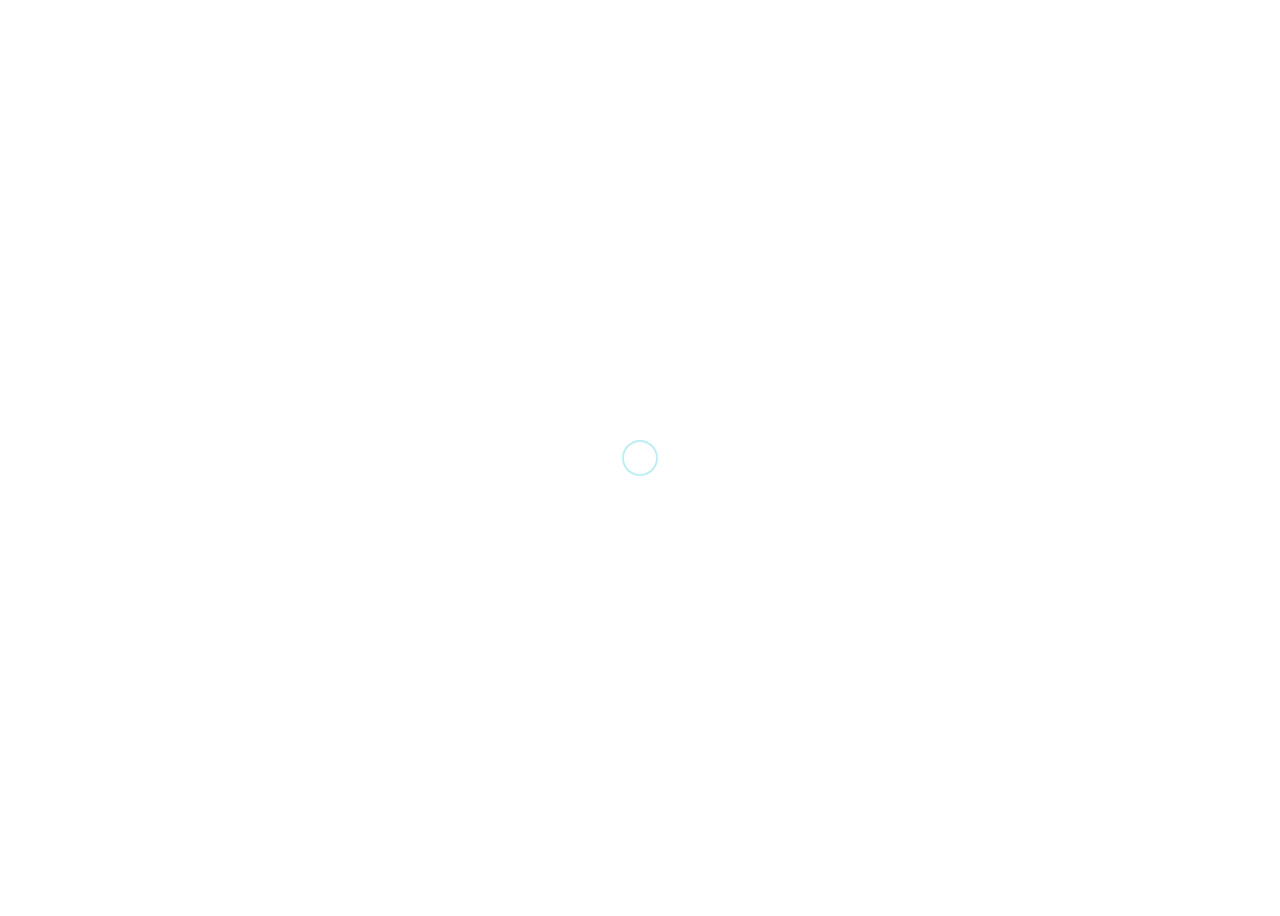
==== commit badfcc04: "new homepage" ====
--- a/v1.0.0/index.html
+++ b/v1.0.0/index.html
@@ -1 +1 @@
-<!DOCTYPE html><html lang="en"><head><meta charset="utf-8"><meta name="viewport" content="width=device-width,initial-scale=1,shrink-to-fit=no"><meta name="theme-color" content="#000000"><link rel="manifest" href="/manifest.json"><link rel="shortcut icon" href="/favicon.ico"><title>React App</title><style>#noscript-err{background-color:#ff4d4f;color:rgba(255,255,255,.9);text-align:center;padding:1rem}#loader-container{height:100vh;display:flex;align-items:center;justify-content:center}</style><link href="static/css/main.6919e2c8.css" rel="stylesheet"></head><body><noscript><div id="noscript-err">You need to enable JavaScript to run this app.</div></noscript><div id="root"><div id="loader-container"><img src="loader.svg" alt="loader"></div></div><script type="text/javascript" src="static/js/main.deaf9321.js"></script></body></html>+<!DOCTYPE html><html lang="en"><head><meta charset="utf-8"><meta name="viewport" content="width=device-width,initial-scale=1,shrink-to-fit=no"><meta name="theme-color" content="#000000"><link rel="manifest" href="/dist-react-ant-design/v1.0.0/manifest.json"><link rel="shortcut icon" href="/dist-react-ant-design/v1.0.0/favicon.ico"><title>React App</title><style>#noscript-err{background-color:#ff4d4f;color:rgba(255,255,255,.9);text-align:center;padding:1rem}#loader-container{height:100vh;display:flex;align-items:center;justify-content:center}</style><link href="/dist-react-ant-design/v1.0.0/static/css/main.d59e048a.css" rel="stylesheet"></head><body><noscript><div id="noscript-err">You need to enable JavaScript to run this app.</div></noscript><div id="root"><div id="loader-container"><img src="loader.svg" alt="loader"></div></div><script type="text/javascript" src="/dist-react-ant-design/v1.0.0/static/js/main.4e336f76.js"></script></body></html>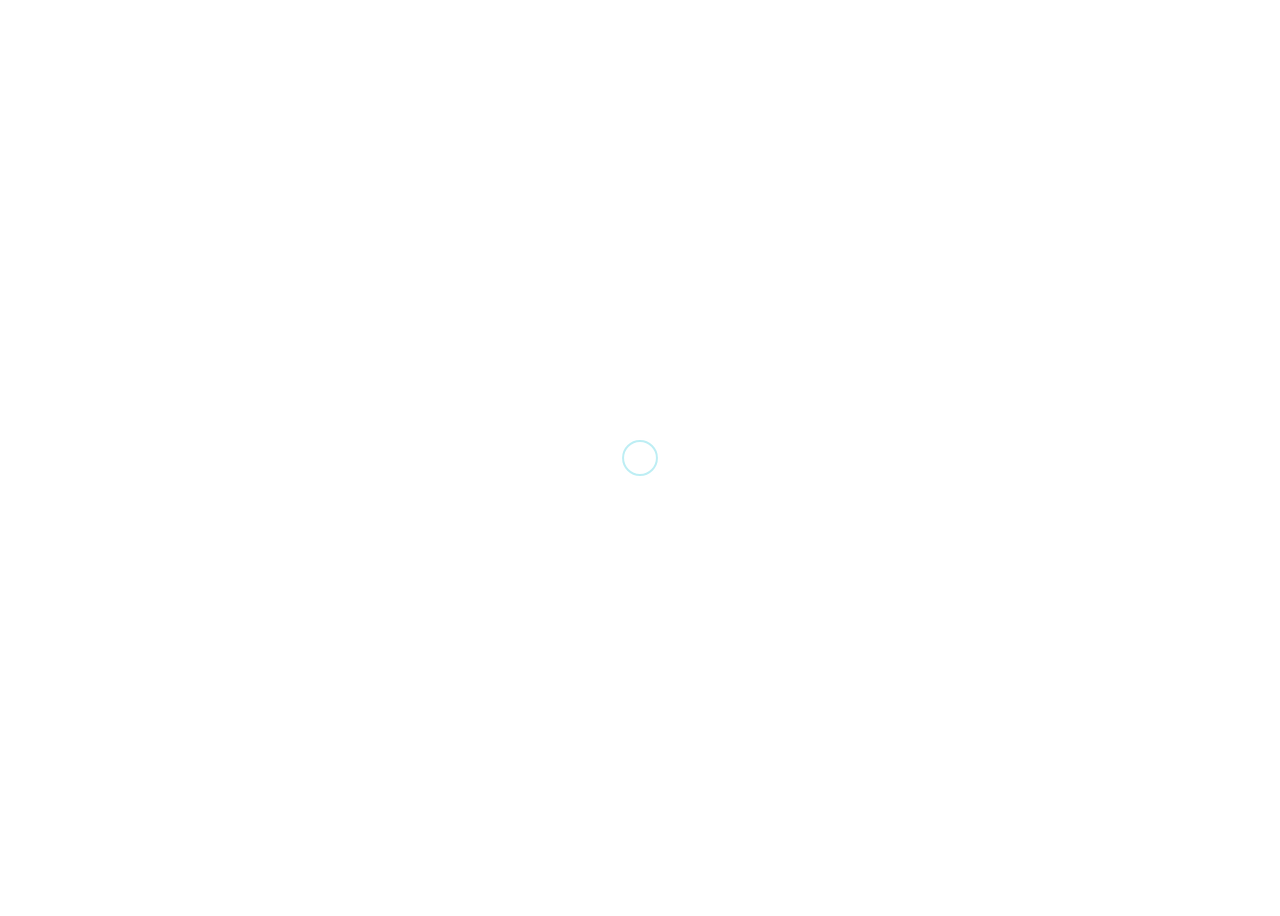
==== commit 68a47f74: "alicdn" ====
--- a/v1.0.0/index.html
+++ b/v1.0.0/index.html
@@ -1 +1 @@
-<!DOCTYPE html><html lang="en"><head><meta charset="utf-8"><meta name="viewport" content="width=device-width,initial-scale=1,shrink-to-fit=no"><meta name="theme-color" content="#000000"><link rel="manifest" href="/dist-react-ant-design/v1.0.0/manifest.json"><link rel="shortcut icon" href="/dist-react-ant-design/v1.0.0/favicon.ico"><title>React App</title><style>#noscript-err{background-color:#ff4d4f;color:rgba(255,255,255,.9);text-align:center;padding:1rem}#loader-container{height:100vh;display:flex;align-items:center;justify-content:center}</style><link href="/dist-react-ant-design/v1.0.0/static/css/main.d59e048a.css" rel="stylesheet"></head><body><noscript><div id="noscript-err">You need to enable JavaScript to run this app.</div></noscript><div id="root"><div id="loader-container"><img src="loader.svg" alt="loader"></div></div><script type="text/javascript" src="/dist-react-ant-design/v1.0.0/static/js/main.4e336f76.js"></script></body></html>+<!DOCTYPE html><html lang="en"><head><meta charset="utf-8"><meta name="viewport" content="width=device-width,initial-scale=1,shrink-to-fit=no"><meta name="theme-color" content="#000000"><link rel="manifest" href="/dist-react-ant-design/v1.0.0/manifest.json"><link rel="shortcut icon" href="/dist-react-ant-design/v1.0.0/favicon.ico"><title>React App</title><style>#noscript-err{background-color:#ff4d4f;color:rgba(255,255,255,.9);text-align:center;padding:1rem}#loader-container{height:100vh;display:flex;align-items:center;justify-content:center}</style><link href="/dist-react-ant-design/v1.0.0/static/css/main.7b486a73.css" rel="stylesheet"></head><body><noscript><div id="noscript-err">You need to enable JavaScript to run this app.</div></noscript><div id="root"><div id="loader-container"><img src="loader.svg" alt="loader"></div></div><script type="text/javascript" src="/dist-react-ant-design/v1.0.0/static/js/main.92fba461.js"></script></body></html>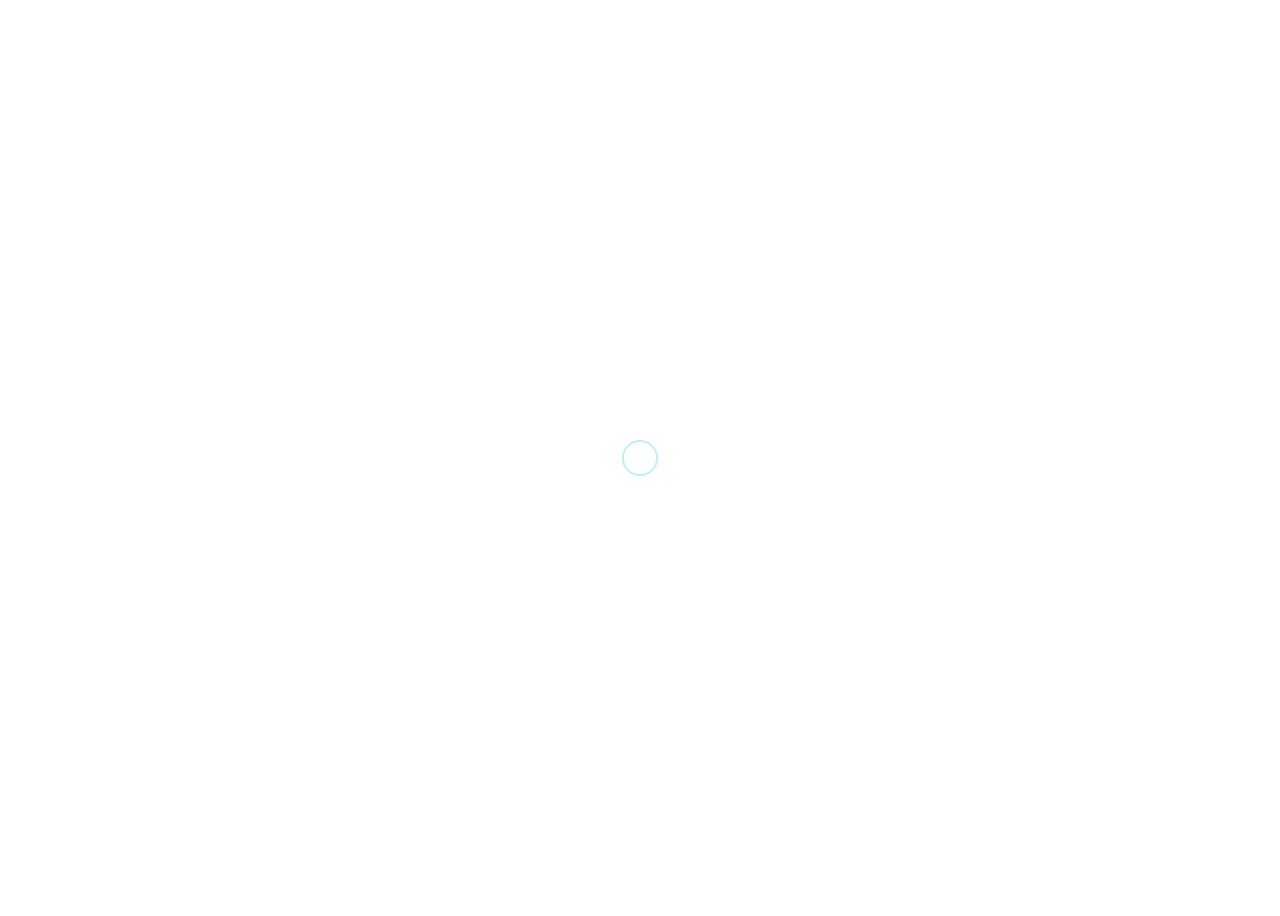
==== commit 2f20886a: "case sensitive" ====
--- a/v1.0.0/index.html
+++ b/v1.0.0/index.html
@@ -1 +1 @@
-<!DOCTYPE html><html lang="en"><head><meta charset="utf-8"><meta name="viewport" content="width=device-width,initial-scale=1,shrink-to-fit=no"><meta name="theme-color" content="#000000"><link rel="manifest" href="/dist-react-ant-design/v1.0.0/manifest.json"><link rel="shortcut icon" href="/dist-react-ant-design/v1.0.0/favicon.ico"><title>React App</title><style>#noscript-err{background-color:#ff4d4f;color:rgba(255,255,255,.9);text-align:center;padding:1rem}#loader-container{height:100vh;display:flex;align-items:center;justify-content:center}</style><link href="/dist-react-ant-design/v1.0.0/static/css/main.7b486a73.css" rel="stylesheet"></head><body><noscript><div id="noscript-err">You need to enable JavaScript to run this app.</div></noscript><div id="root"><div id="loader-container"><img src="loader.svg" alt="loader"></div></div><script type="text/javascript" src="/dist-react-ant-design/v1.0.0/static/js/main.92fba461.js"></script></body></html>+<!DOCTYPE html><html lang="en"><head><meta charset="utf-8"><meta name="viewport" content="width=device-width,initial-scale=1,shrink-to-fit=no"><meta name="theme-color" content="#000000"><link rel="manifest" href="/dist-react-ant-design/v1.0.0/manifest.json"><link rel="shortcut icon" href="/dist-react-ant-design/v1.0.0/favicon.ico"><title>React App</title><style>#noscript-err{background-color:#ff4d4f;color:rgba(255,255,255,.9);text-align:center;padding:1rem}#loader-container{height:100vh;display:flex;align-items:center;justify-content:center}</style><link href="/dist-react-ant-design/v1.0.0/static/css/main.7b486a73.css" rel="stylesheet"></head><body><noscript><div id="noscript-err">You need to enable JavaScript to run this app.</div></noscript><div id="root"><div id="loader-container"><img src="loader.svg" alt="loader"></div></div><script type="text/javascript" src="/dist-react-ant-design/v1.0.0/static/js/main.a6e1a67d.js"></script></body></html>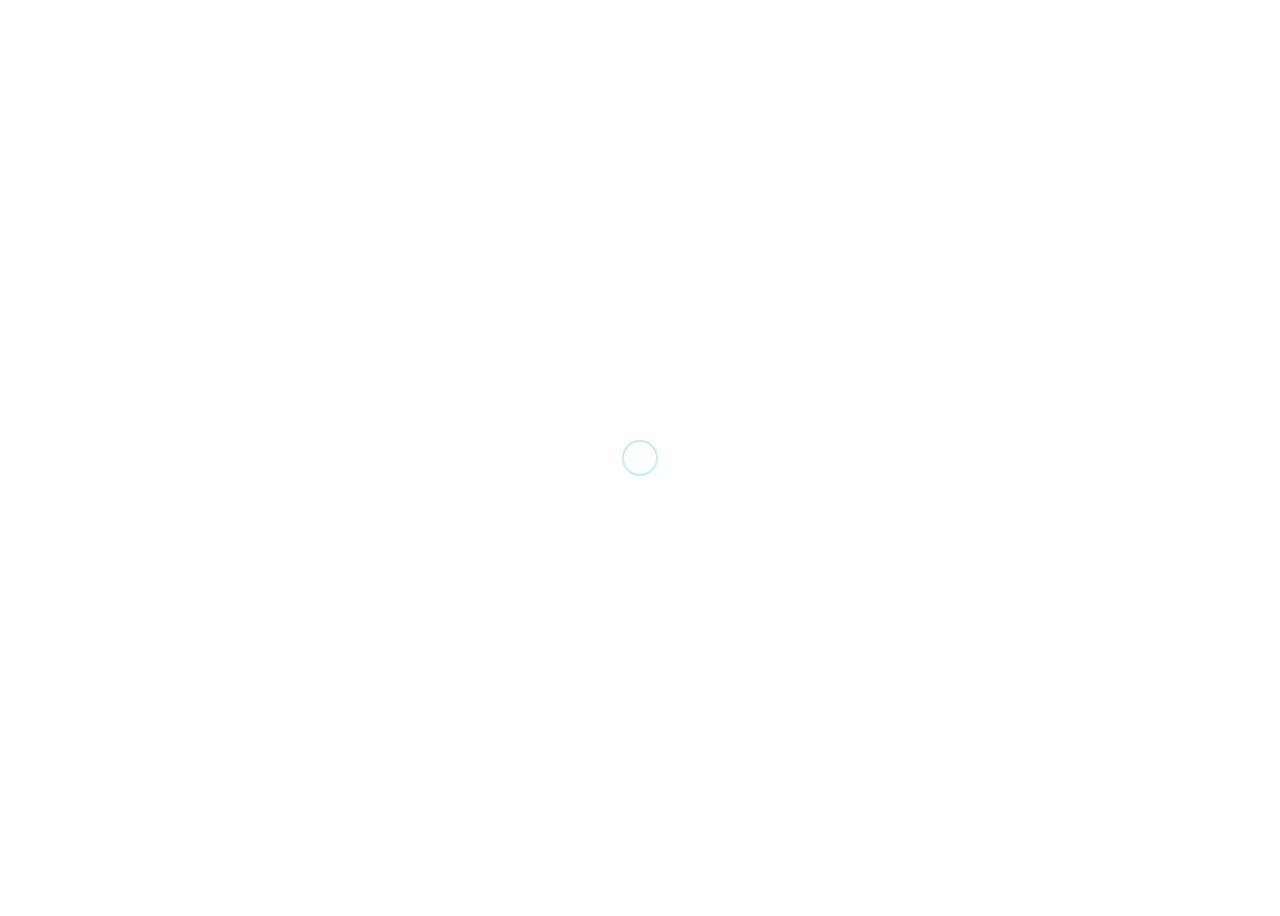
==== commit 0abf977f: "show customizer" ====
--- a/v1.0.0/index.html
+++ b/v1.0.0/index.html
@@ -1 +1 @@
-<!DOCTYPE html><html lang="en"><head><meta charset="utf-8"><meta name="viewport" content="width=device-width,initial-scale=1,shrink-to-fit=no"><meta name="theme-color" content="#000000"><link rel="manifest" href="/dist-react-ant-design/v1.0.0/manifest.json"><link rel="shortcut icon" href="/dist-react-ant-design/v1.0.0/favicon.ico"><title>React App</title><style>#noscript-err{background-color:#ff4d4f;color:rgba(255,255,255,.9);text-align:center;padding:1rem}#loader-container{height:100vh;display:flex;align-items:center;justify-content:center}</style><link href="/dist-react-ant-design/v1.0.0/static/css/main.7b486a73.css" rel="stylesheet"></head><body><noscript><div id="noscript-err">You need to enable JavaScript to run this app.</div></noscript><div id="root"><div id="loader-container"><img src="loader.svg" alt="loader"></div></div><script type="text/javascript" src="/dist-react-ant-design/v1.0.0/static/js/main.a6e1a67d.js"></script></body></html>+<!DOCTYPE html><html lang="en"><head><meta charset="utf-8"><meta name="viewport" content="width=device-width,initial-scale=1,shrink-to-fit=no"><meta name="theme-color" content="#000000"><link rel="manifest" href="/dist-react-ant-design/v1.0.0/manifest.json"><link rel="shortcut icon" href="/dist-react-ant-design/v1.0.0/favicon.ico"><title>React App</title><style>#noscript-err{background-color:#ff4d4f;color:rgba(255,255,255,.9);text-align:center;padding:1rem}#loader-container{height:100vh;display:flex;align-items:center;justify-content:center}</style><link href="/dist-react-ant-design/v1.0.0/static/css/main.7b486a73.css" rel="stylesheet"></head><body><noscript><div id="noscript-err">You need to enable JavaScript to run this app.</div></noscript><div id="root"><div id="loader-container"><img src="loader.svg" alt="loader"></div></div><script type="text/javascript" src="/dist-react-ant-design/v1.0.0/static/js/main.3f598fc9.js"></script></body></html>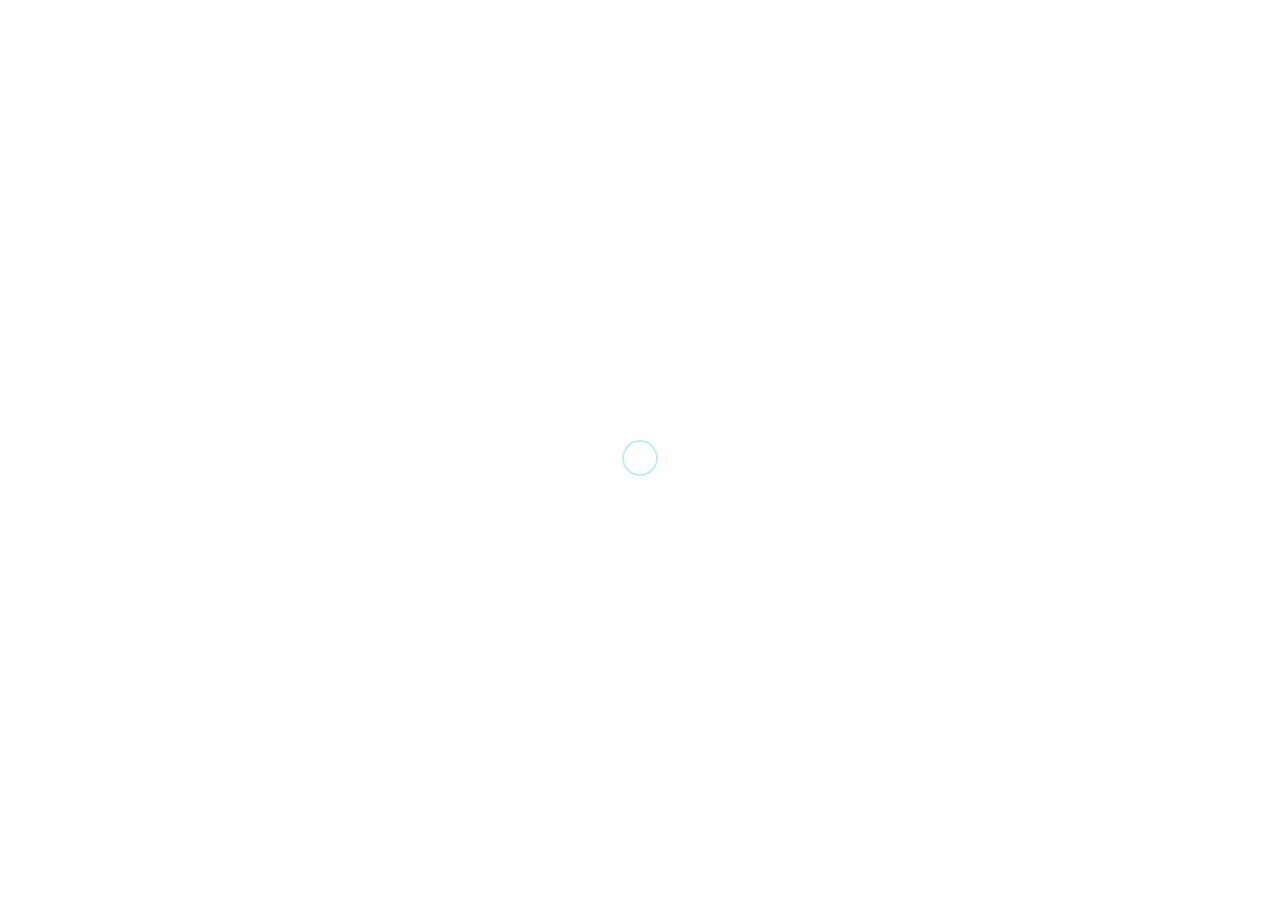
==== commit 1fc3287d: "new v1.0.0" ====
--- a/v1.0.0/index.html
+++ b/v1.0.0/index.html
@@ -1 +1 @@
-<!DOCTYPE html><html lang="en"><head><meta charset="utf-8"><meta name="viewport" content="width=device-width,initial-scale=1,shrink-to-fit=no"><meta name="theme-color" content="#000000"><link rel="manifest" href="/dist-react-ant-design/v1.0.0/manifest.json"><link rel="shortcut icon" href="/dist-react-ant-design/v1.0.0/favicon.ico"><title>React App</title><style>#noscript-err{background-color:#ff4d4f;color:rgba(255,255,255,.9);text-align:center;padding:1rem}#loader-container{height:100vh;display:flex;align-items:center;justify-content:center}</style><link href="/dist-react-ant-design/v1.0.0/static/css/main.7b486a73.css" rel="stylesheet"></head><body><noscript><div id="noscript-err">You need to enable JavaScript to run this app.</div></noscript><div id="root"><div id="loader-container"><img src="loader.svg" alt="loader"></div></div><script type="text/javascript" src="/dist-react-ant-design/v1.0.0/static/js/main.3f598fc9.js"></script></body></html>+<!DOCTYPE html><html lang="en"><head><meta charset="utf-8"><meta name="viewport" content="width=device-width,initial-scale=1,shrink-to-fit=no"><meta name="theme-color" content="#000000"><link rel="manifest" href="/dist-react-ant-design/v1.0.0/manifest.json"><link rel="shortcut icon" href="/dist-react-ant-design/v1.0.0/favicon.ico"><title>React App</title><style>#noscript-err{background-color:#ff4d4f;color:rgba(255,255,255,.9);text-align:center;padding:1rem}#loader-container{height:100vh;display:flex;align-items:center;justify-content:center}</style><link href="/dist-react-ant-design/v1.0.0/static/css/main.7192ded3.css" rel="stylesheet"></head><body><noscript><div id="noscript-err">You need to enable JavaScript to run this app.</div></noscript><div id="root"><div id="loader-container"><img src="loader.svg" alt="loader"></div></div><script type="text/javascript" src="/dist-react-ant-design/v1.0.0/static/js/main.f44f2e0e.js"></script></body></html>